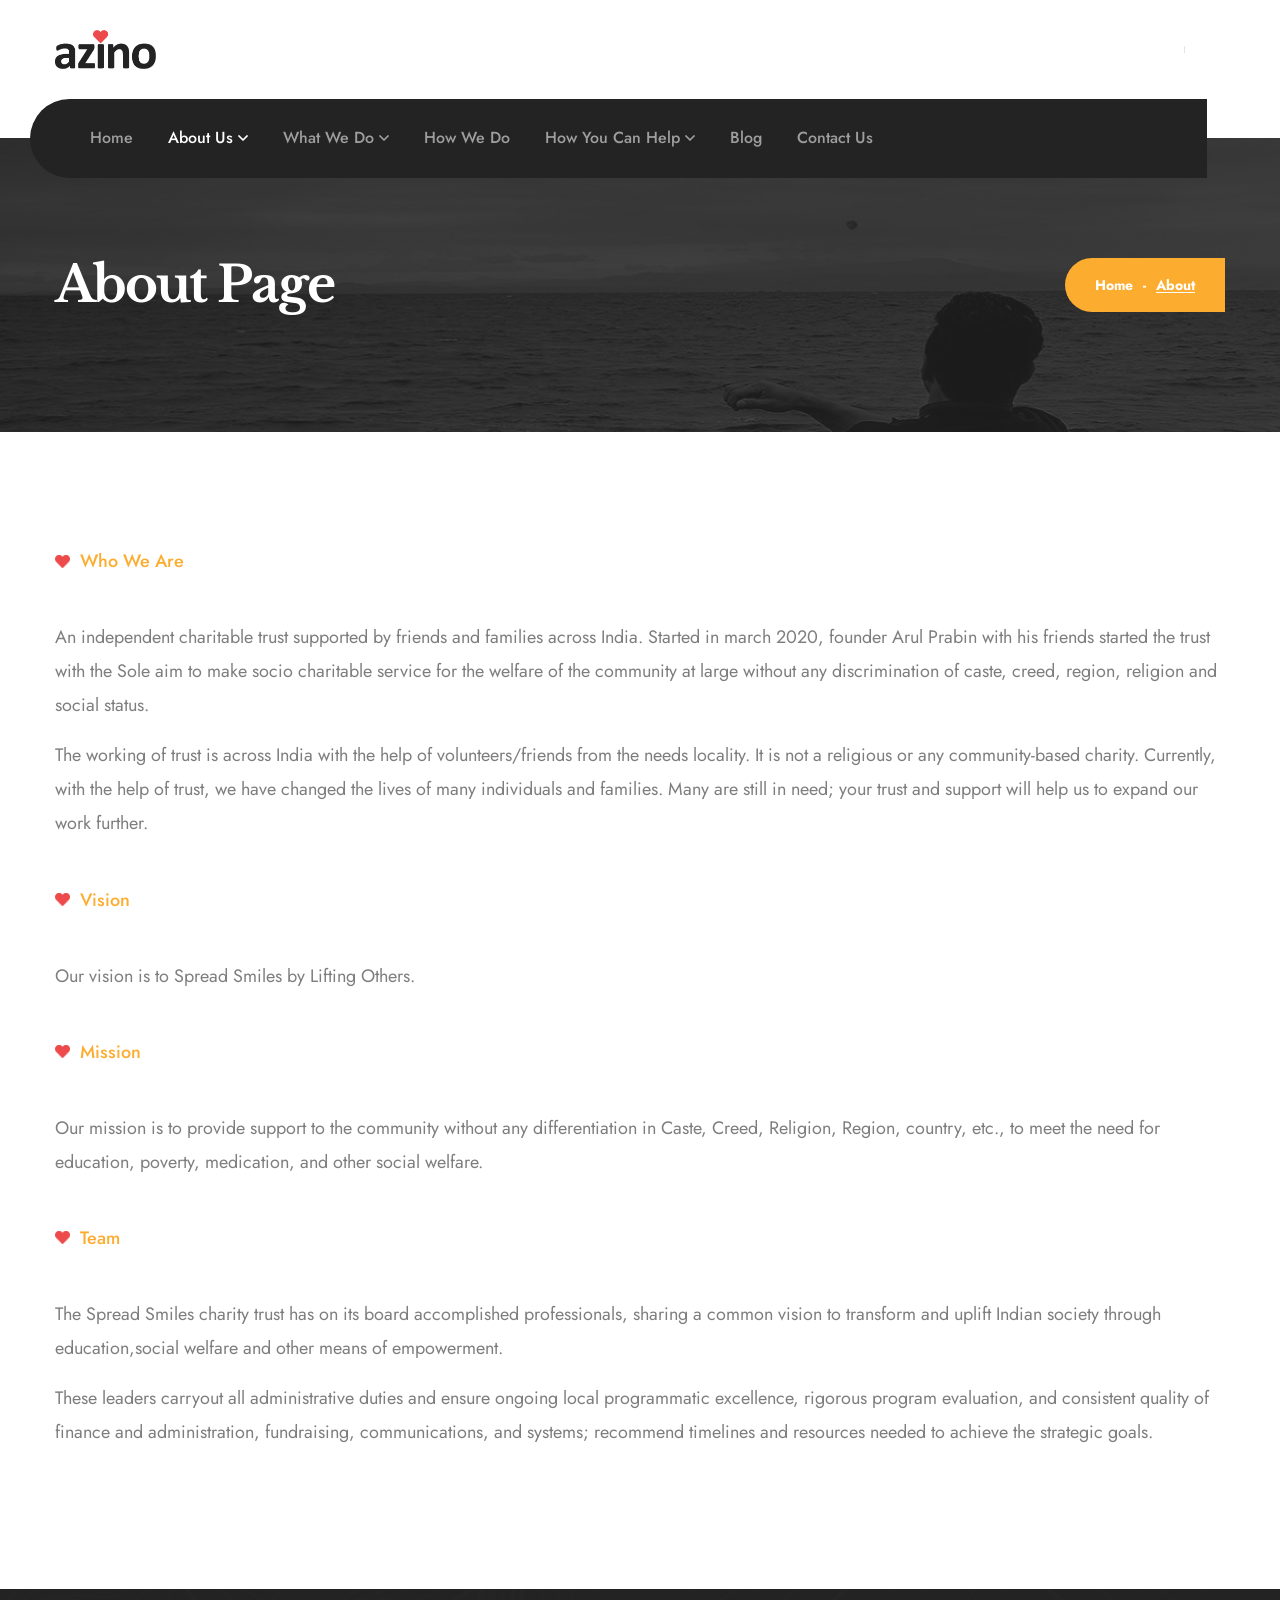
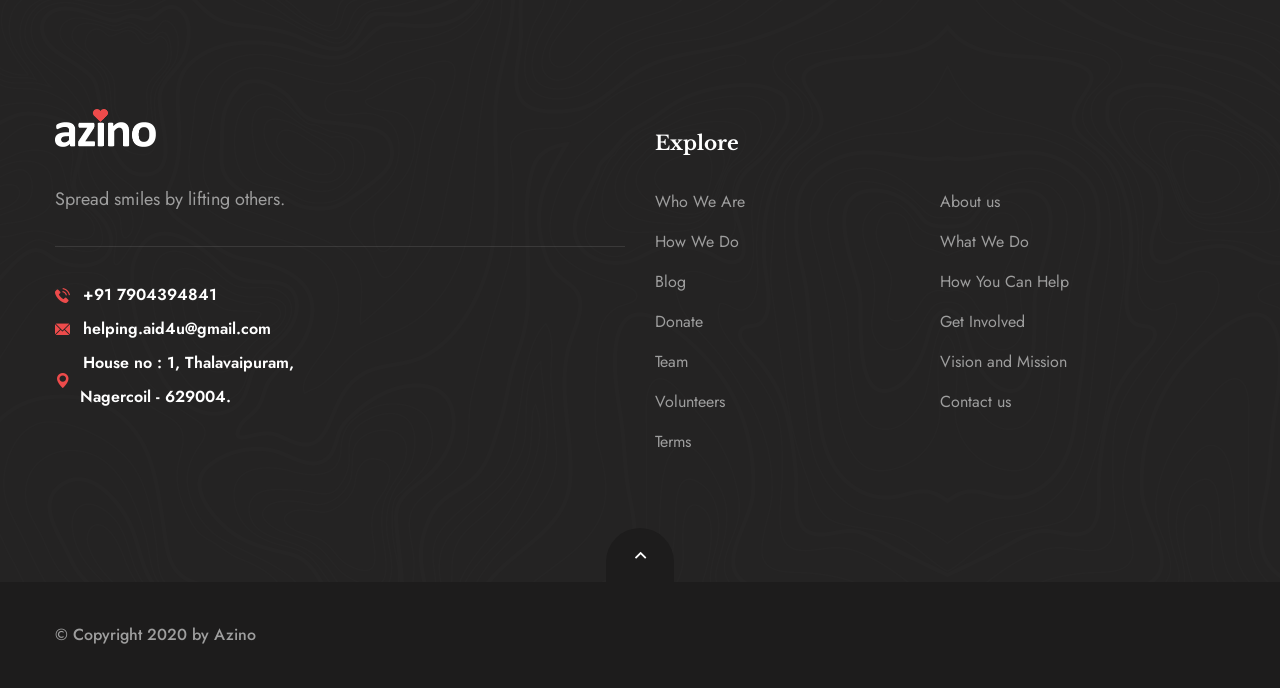
==== about.html @ f45efc81 "Added page Nav" ====
<!DOCTYPE html>
<html lang="en">

<head>
    <meta charset="UTF-8">
    <meta name="viewport" content="width=device-width, initial-scale=1.0">
    <title>About || Azino || Charity HTML Template</title>
    <!-- favicons Icons -->
    <link rel="apple-touch-icon" sizes="180x180" href="assets/images/favicons/apple-touch-icon.png">
    <link rel="icon" type="image/png" sizes="32x32" href="assets/images/favicons/favicon-32x32.png">
    <link rel="icon" type="image/png" sizes="16x16" href="assets/images/favicons/favicon-16x16.png">
    <link rel="manifest" href="assets/images/favicons/site.webmanifest">
    <meta name="description" content="Azino Charity HTML Template">

    <!-- fonts -->
    <link href="https://fonts.googleapis.com/css2?family=Jost:ital,wght@0,100;0,200;0,300;0,400;0,500;0,600;0,700;0,800;0,900;1,100;1,200;1,300;1,400;1,500;1,600;1,700;1,800;1,900&family=Libre+Baskerville:ital,wght@0,400;0,700;1,400&display=swap" rel="stylesheet">

    <link rel="stylesheet" href="assets/css/bootstrap.min.css">
    <link rel="stylesheet" href="assets/css/fontawesome-all.min.css">
    <link rel="stylesheet" href="assets/css/swiper.min.css">
    <link rel="stylesheet" href="assets/css/animate.min.css">
    <link rel="stylesheet" href="assets/css/azino-icons.css">
    <link rel="stylesheet" href="assets/css/odometer.min.css">
    <link rel="stylesheet" href="assets/css/magnific-popup.css">
    <link rel="stylesheet" href="assets/css/bootstrap-select.min.css">

    <!-- template styles -->
    <link rel="stylesheet" href="assets/css/main.css">
</head>

<body>
    <div class="preloader">
        <img class="preloader__image" src="assets/images/loader.png" alt="">
    </div><!-- /.preloader -->
<div class="page-wrapper">
        <div class="main-header__two">
            <div class="header-upper">
                <div class="container">
                    <div class="logo-box">
                        <a href="index.html" aria-label="logo image"><img src="assets/images/logo-dark.png" width="101" alt=""></a>
                        <span class="fa fa-bars mobile-nav__toggler"></span>
                    </div><!-- /.logo-box -->

                    <div class="header-info">
                        <!-- <div class="header-info__box">
                            <i class="azino-icon-email1"></i>
                           <div class="header-info__box-content">
                                <h3>Email</h3>
                                <p><a href="mailto:needhelp@azino.com">needhelp@azino.com</a></p>
                            </div><!-- /.header-info__box-content
                        </div><!-- /.header-info__box -->
                        <div class="header-info__box">
                            <!--<i class="azino-icon-calling"></i>
                            <div class="header-info__box-content">
                                <h3>Phone</h3>
                                <p><a href="tel:666-888-0000">666 888 0000</a></p>
                            </div><!-- /.header-info__box-content -->
                        </div><!-- /.header-info__box -->
                        <div class="header-info__box">
                            <!--<i class="azino-icon-address"></i>
                            <div class="header-info__box-content">
                                <h3>Visit</h3>
                                <p>88 Broklyn Golden Street, USA</p>
                            </div><!-- /.header-info__box-content -->
                        </div><!-- /.header-info__box -->
                    </div><!-- /.header-info -->

                </div><!-- /.container -->
            </div><!-- /.header-upper -->
            <nav class="main-menu">
                <div class="container">
                    <ul class="main-menu__list dynamic-radius">
                        <li>
                            <a href="index.html">Home</a>
                            <!--<ul>
                                <li>
                                    <a href="index.html">Home One</a>
                                </li>
                                <li><a href="index-2.html">Home Two</a></li>
                                <li class="dropdown">
                                    <a href="#">Header Styles</a>
                                    <ul>
                                        <li><a href="index.html">Header One</a></li>
                                        <li><a href="index-2.html">Header Two</a></li>
                                    </ul>
                                </li>
                            </ul>-->
                        </li>
                        <li class="dropdown">
                            <a href="about.html">About Us</a>
                            <ul>
                                <li><a href="who-are-we.html">Who Are We</a></li>
                                <li><a href="vision-mission.html">Vision and Mission</a></li>
								<li><a href="team.html">Team</a></li>
								<li><a href="volunteers.html">Our Volunteers</a></li>
								<li><a href="faqs.html">FAQs</a></li>
                            </ul>
                        </li>
                        <li class="dropdown"><a href="what-we-do.html">What We Do</a>
                            <ul>
                                <li><a href="what-we-do.html">Social welfare</a></li>
                                <li><a href="what-we-do.html">Education</a></li>
								<li><a href="what-we-do.html">Health & Disability support</a></li>
								<li><a href="what-we-do.html">Old Age</a></li>
								<li><a href="what-we-do.html">Environmental Protection</a></li>
                            </ul>
                        </li>
                        <li><a href="how-we-do.html">How We Do</a>
                            <!--<ul>
                                <li><a href="news.html">News</a></li>
                                <li><a href="news-details.html">News Details</a></li>
                            </ul>-->
                        </li>
                        <li class="dropdown"><a href="how-you-can-help.html">How You Can Help</a>
                            <ul>
                                <li><a href="donate.html">Donate</a></li>
                                <li><a href="get-involved.html">Get Involved</a></li>
                            </ul>
                        </li>
                        <li><a href="blog.html">Blog</a>
                        </li>
                        <li><a href="contact.html">Contact Us</a></li>
                        <!--<li class="search-btn search-toggler">
                            <a href="#"><i class="azino-icon-magnifying-glass"></i></a>
                        </li>-->
                    </ul><!-- /.main-menu__list -->
                </div><!-- /.container -->
            </nav>
            <!-- /.main-menu -->
        </div><!-- /.main-header__two -->
		        <div class="stricky-header stricked-menu stricky-header-two">
            <div class="container">
                <div class="logo-box">
                    <a href="index.html"><img src="assets/images/logo-light.png" width="101" alt=""></a>
                </div><!-- /.logo-box -->
                <div class="sticky-header__content"></div><!-- /.sticky-header__content -->
            </div><!-- /.container -->
        </div><!-- /.stricky-header -->
        
		<section class="page-header">
            <div class="page-header__bg" style="background-image: url(assets/images/backgrounds/page-header-1-1.jpg);"></div>
            <!-- /.page-header__bg -->
            <div class="container">
                <h2>About Page</h2>
                <ul class="thm-breadcrumb list-unstyled dynamic-radius">
                    <li><a href="index.html">Home</a></li>
                    <li>-</li>
                    <li><span>About</span></li>
                </ul><!-- /.thm-breadcrumb list-unstyled -->
            </div><!-- /.container -->
        </section><!-- /.page-header -->

		<section class="testimonials-one pt-120 pb-90">
            <div class="container">
                <div class="team-about__top">
                    <div class="row align-items-center">
                        <div class="col-md-12 col-lg-12">
                            <div class="block-title">
                                <p><img src="assets/images/shapes/heart-2-1.png" width="15" alt="">Who We Are</p>
                            </div><!-- /.block-title -->
                        </div><!-- /.col-md-12 col-lg-6 -->
                    </div><!-- /.row -->
                </div><!-- /.team-about__top -->
                <div class="about-team">
					<p>An independent charitable trust supported by friends and families across India. Started in march 2020, founder Arul Prabin with his friends started the trust with the Sole aim to make socio charitable service for the welfare of the community at large without any discrimination of caste, creed, region, religion and social status.</p>
					<p>The working of trust is across India with the help of volunteers/friends from the needs locality. It is not a religious or any community-based charity. Currently, with the help of trust, we have changed the lives of many individuals and families. Many are still in need; your trust and support will help us to expand our work further.</p>
				</div>
            </div><!-- /.container -->
			<br />
            <div class="container">
                <div class="team-about__top">
                    <div class="row align-items-center">
                        <div class="col-md-12 col-lg-12">
                            <div class="block-title">
                                <p><img src="assets/images/shapes/heart-2-1.png" width="15" alt="">Vision</p>
                            </div><!-- /.block-title -->
                        </div><!-- /.col-md-12 col-lg-6 -->
                    </div><!-- /.row -->
                </div><!-- /.team-about__top -->
                <div class="about-team">
					<p>Our vision is to Spread Smiles by Lifting Others.</p>
				</div>
            </div><!-- /.container -->
			<br />
            <div class="container">
                <div class="team-about__top">
                    <div class="row align-items-center">
                        <div class="col-md-12 col-lg-12">
                            <div class="block-title">
                                <p><img src="assets/images/shapes/heart-2-1.png" width="15" alt="">Mission</p>
                            </div><!-- /.block-title -->
                        </div><!-- /.col-md-12 col-lg-6 -->
                    </div><!-- /.row -->
                </div><!-- /.team-about__top -->
                <div class="about-team">
					<p>Our mission is to provide support to the community without any differentiation in Caste, Creed, Religion, Region, country, etc., to meet the need for education, poverty, medication, and other social welfare.</p>
				</div>
            </div><!-- /.container -->
			<br />
            <div class="container">
                <div class="team-about__top">
                    <div class="row align-items-center">
                        <div class="col-md-12 col-lg-7">
                            <div class="block-title">
                                <p><img src="assets/images/shapes/heart-2-1.png" width="15" alt="">Team</p>
                            </div><!-- /.block-title -->
                        </div><!-- /.col-md-12 col-lg-6 -->
                        <div class="col-md-12 col-lg-5">
                            <p class="team-about__top-text"></p>
                        </div><!-- /.col-md-12 col-lg-6 -->
                    </div><!-- /.row -->
                </div><!-- /.team-about__top -->
                <div class="about-team">
					<p>The Spread Smiles charity trust  has on its board accomplished professionals, sharing a common vision to transform and uplift Indian society through education,social welfare and other means of empowerment.</p>
					<p>These leaders carryout all administrative duties and ensure ongoing local programmatic excellence, rigorous program evaluation, and consistent quality of finance and administration, fundraising, communications, and systems; recommend timelines and resources needed to achieve the strategic goals.</p>
				</div>
            </div><!-- /.container -->
			<br />
        </section><!-- /.testimonials-one -->


        <section class="site-footer">
            <div class="main-footer pt-142 pb-80">
                <div class="container">
                    <div class="row">
                        <div class="col-lg-6 col-md-6 col-sm-12">
                            <div class="footer-widget mb-40 footer-widget__about">
                                <a href="index.html" aria-label="logo image">
                                    <img src="assets/images/logo-light.png" class="footer-widget__logo" width="101" alt="">
                                </a>
                                <p>Spread smiles by lifting others.</p>
                                <ul class="list-unstyled footer-widget__contact">
                                    <li><a href="tel:9179-04394841"><i class="azino-icon-telephone"></i>+91 7904394841</a></li>
                                    <li><a href="mailto:helping.aid4u@gmail.com"><i class="azino-icon-email"></i>helping.aid4u@gmail.com</a></li>
                                    <li><a href="#"><i class="azino-icon-pin"></i>House no : 1, Thalavaipuram, <br />&nbsp;&nbsp;&nbsp;&nbsp; Nagercoil - 629004.</a></li>
                                </ul><!-- /.footer-widget__contact -->
                            </div><!-- /.footer-widget footer-widget__about -->
                        </div><!-- /.col-lg-3 col-md-6 col-sm-12 -->
                        <div class="col-lg-6 col-md-6 col-sm-12">
                            <div class="footer-widget footer-widget__link mb-40">
                                <h3 class="footer-widget__title">Explore</h3><!-- /.footer-widget__title -->
                                <ul class="list-unstyled footer-widget__link-list">
                                    <li><a href="who-we-are.html">Who We Are</a></li>
                                    <li><a href="about.html">About us</a></li>
                                    <li><a href="how-we-do.html">How We Do</a></li>
                                    <li><a href="what-we-do.html">What We Do</a></li>
                                    <li><a href="blog.html">Blog</a></li>
									<li><a href="how-you-can-help.html">How You Can Help</a></li>
                                    <li><a href="donate.html">Donate</a></li>
									<li><a href="get-involved.html">Get Involved</a></li>
									<li><a href="team.html">Team</a></li>
									<li><a href="vision-mission.html">Vision and Mission</a></li>
									<li><a href="volunteers.html">Volunteers</a></li>
                                    <li><a href="contact.html">Contact us</a></li>
                                    <li><a href="faqs.html">Terms</a></li>
                                </ul><!-- /.footer-widget__link-list -->
                            </div><!-- /.footer-widget footer-widget__link -->
                        </div><!-- /.col-lg-3 col-md-6 col-sm-12 -->
                    </div><!-- /.row -->
                </div><!-- /.container -->
            </div><!-- /.main-footer -->
            <div class="footer-bottom">
                <div class="container">
                    <span class="scroll-to-top scroll-to-target" data-target="html"><i class="far fa-angle-up"></i></span>
                    <p>© Copyright 2020 by Azino</p>
                </div><!-- /.container -->
            </div><!-- /.footer-bottom -->
        </section><!-- /.site-footer -->

    </div><!-- /.page-wrapper -->
<div class="mobile-nav__wrapper">
        <div class="mobile-nav__overlay mobile-nav__toggler"></div>
        <!-- /.mobile-nav__overlay -->
        <div class="mobile-nav__content">
            <span class="mobile-nav__close mobile-nav__toggler"><i class="far fa-times"></i></span>
            <!-- /.logo-box -->
            <div class="mobile-nav__container"></div>
            <!-- /.mobile-nav__container -->

            <ul class="mobile-nav__contact list-unstyled">
                <li>
                    <i class="azino-icon-email"></i>
                    <a href="mailto:helping.aid4u@gmail.com">helping.aid4u@gmail.com</a>
                </li>
                <li>
                    <i class="azino-icon-telephone"></i>
                    <a href="tel:917904394841 ">+91 7904394841</a>
                </li>
            </ul><!-- /.mobile-nav__contact -->
        </div>
        <!-- /.mobile-nav__content -->
    </div>
    <!-- /.mobile-nav__wrapper -->

    <script src="assets/js/jquery-3.5.1.min.js"></script>
    <script src="assets/js/bootstrap.bundle.min.js"></script>
    <script src="assets/js/swiper.min.js"></script>
    <script src="assets/js/jquery.ajaxchimp.min.js"></script>
    <script src="assets/js/jquery.magnific-popup.min.js"></script>
    <script src="assets/js/jquery.validate.min.js"></script>
    <script src="assets/js/bootstrap-select.min.js"></script>
    <script src="assets/js/wow.js"></script>
    <script src="assets/js/odometer.min.js"></script>
    <script src="assets/js/jquery.appear.min.js"></script>

    <!-- template js -->
    <script src="assets/js/theme.js"></script>
</body>

</html>
---- assets/css/azino-icons.css ----
@font-face {
  font-family: 'azino-icon';
  src:  url('../fonts/azino-icon.eot?7icgw');
  src:  url('../fonts/azino-icon.eot?7icgw#iefix') format('embedded-opentype'),
    url('../fonts/azino-icon.ttf?7icgw') format('truetype'),
    url('../fonts/azino-icon.woff?7icgw') format('woff'),
    url('../fonts/azino-icon.svg?7icgw#azino-icon') format('svg');
  font-weight: normal;
  font-style: normal;
  font-display: block;
}

[class^="azino-icon-"], [class*=" azino-icon-"] {
  /* use !important to prevent issues with browser extensions that change fonts */
  font-family: 'azino-icon' !important;
  speak: never;
  font-style: normal;
  font-weight: normal;
  font-variant: normal;
  text-transform: none;
  line-height: 1;

  /* Better Font Rendering =========== */
  -webkit-font-smoothing: antialiased;
  -moz-osx-font-smoothing: grayscale;
}

.azino-icon-calling:before {
  content: "\e912";
}
.azino-icon-email1:before {
  content: "\e913";
}
.azino-icon-support:before {
  content: "\e90f";
}
.azino-icon-contact:before {
  content: "\e90d";
}
.azino-icon-address:before {
  content: "\e90e";
}
.azino-icon-email:before {
  content: "\e900";
}
.azino-icon-magnifying-glass:before {
  content: "\e901";
}
.azino-icon-telephone:before {
  content: "\e902";
}
.azino-icon-water-bottle:before {
  content: "\e903";
}
.azino-icon-hamburger:before {
  content: "\e904";
}
.azino-icon-reading-book:before {
  content: "\e905";
}
.azino-icon-stethoscope:before {
  content: "\e906";
}
.azino-icon-confirmation:before {
  content: "\e907";
}
.azino-icon-share:before {
  content: "\e908";
}
.azino-icon-charity:before {
  content: "\e909";
}
.azino-icon-dove:before {
  content: "\e90a";
}
.azino-icon-family:before {
  content: "\e90b";
}
.azino-icon-pin:before {
  content: "\e90c";
}
.azino-icon-pin1:before {
  content: "\e910";
}
.azino-icon-clock:before {
  content: "\e911";
}
---- assets/css/main.css ----
/*--------------------------------------------------------------
>>> TABLE OF CONTENTS:
----------------------------------------------------------------
# Utility
# Cards
# Common
# Form
# Navigations
# Mobile Nav
# Search Popup
# Main Slider
# Page Header
# Google Map
# Client Carousel
# Event
# Gallery
# Blog Details
# Blog Sidebar
# Footer
# FAQ
# Fact counter
# Cause Details
# About
# Testimonials
# Call to Action
# Donate Options
# Services
# Price
--------------------------------------------------------------*/
/*--------------------------------------------------------------
# Utility
--------------------------------------------------------------*/
.mt-20 {
  margin-top: 20px;
}

.mt-30 {
  margin-top: 30px;
}

.mt-40 {
  margin-top: 40px;
}

.mt-50 {
  margin-top: 50px;
}

.mt-60 {
  margin-top: 60px;
}

.mt-80 {
  margin-top: 80px;
}

.mt-120 {
  margin-top: 120px;
}

.mt--60 {
  margin-top: -60px;
}

.mt--120 {
  margin-top: -120px;
}

.mb-20 {
  margin-bottom: 20px;
}

.mb-30 {
  margin-bottom: 30px;
}

.mb-40 {
  margin-bottom: 40px;
}

.mb-50 {
  margin-bottom: 50px;
}

.mb-60 {
  margin-bottom: 60px;
}

.mb-80 {
  margin-bottom: 80px;
}

.mb-120 {
  margin-bottom: 120px;
}

.mb--60 {
  margin-bottom: -60px;
}

.mb--120 {
  margin-bottom: -120px;
}

.pt-20 {
  padding-top: 20px;
}

.pt-30 {
  padding-top: 30px;
}

.pt-40 {
  padding-top: 40px;
}

.pt-50 {
  padding-top: 50px;
}

.pt-60 {
  padding-top: 60px;
}

.pt-80 {
  padding-top: 80px;
}

.pt-110 {
  padding-top: 110px;
}

.pt-115 {
  padding-top: 115px;
}

.pt-120 {
  padding-top: 120px;
}

.pt-142 {
  padding-top: 142px;
}

.pb-20 {
  padding-bottom: 20px;
}

.pb-30 {
  padding-bottom: 30px;
}

.pb-40 {
  padding-bottom: 40px;
}

.pb-50 {
  padding-bottom: 50px;
}

.pb-60 {
  padding-bottom: 60px;
}

.pb-80 {
  padding-bottom: 80px;
}

.pb-90 {
  padding-bottom: 90px;
}

.pb-110 {
  padding-bottom: 110px;
}

.pb-115 {
  padding-bottom: 115px;
}

.pb-120 {
  padding-bottom: 120px;
}

.pl-5 {
  padding-left: 5px;
}

.pl-10 {
  padding-left: 10px;
}

.pl-15 {
  padding-left: 15px;
}

.pl-20 {
  padding-left: 20px;
}

.pl-30 {
  padding-left: 30px;
}

.pr-5 {
  padding-right: 5px;
}

.pr-10 {
  padding-right: 10px;
}

.pr-15 {
  padding-right: 15px;
}

.pr-20 {
  padding-right: 20px;
}

.pr-30 {
  padding-right: 30px;
}

/*--------------------------------------------------------------
# Cards
--------------------------------------------------------------*/
.gallery-card {
  position: relative;
  overflow: hidden;
  border-radius: 15px;
}

.gallery-card > img {
  width: 100%;
}

.gallery-card:hover .gallery-content {
  -webkit-transform: scale(1, 1);
          transform: scale(1, 1);
  opacity: 1;
  -webkit-transform-origin: bottom center;
          transform-origin: bottom center;
}

.gallery-content {
  position: absolute;
  top: 0;
  left: 0;
  right: 0;
  bottom: 0;
  background-color: RGBA(var(--thm-primary-rgb), 0.9);
  display: -webkit-box;
  display: -ms-flexbox;
  display: flex;
  -webkit-box-pack: center;
      -ms-flex-pack: center;
          justify-content: center;
  -webkit-box-align: center;
      -ms-flex-align: center;
          align-items: center;
  text-align: center;
  -webkit-transition: opacity 500ms ease, -webkit-transform 500ms ease;
  transition: opacity 500ms ease, -webkit-transform 500ms ease;
  transition: transform 500ms ease, opacity 500ms ease;
  transition: transform 500ms ease, opacity 500ms ease, -webkit-transform 500ms ease;
  -webkit-transform: scale(1, 0);
          transform: scale(1, 0);
  opacity: 0;
  -webkit-transform-origin: top center;
          transform-origin: top center;
}

.gallery-content > a {
  font-size: 32px;
  color: #fff;
  -webkit-transition: 500ms;
  transition: 500ms;
}

.gallery-content > a:hover {
  color: var(--thm-base);
}

.video-card {
  background-color: var(--thm-black);
  position: relative;
}

.video-card__bg {
  position: absolute;
  top: 0;
  left: 0;
  right: 0;
  bottom: 0;
  -webkit-filter: grayscale(100%);
          filter: grayscale(100%);
  opacity: 0.2;
  background-repeat: no-repeat;
  background-size: cover;
  background-attachment: fixed;
}

.video-card .container {
  position: relative;
}

.video-card .container p {
  display: -webkit-box;
  display: -ms-flexbox;
  display: flex;
  -webkit-box-align: center;
      -ms-flex-align: center;
          align-items: center;
  -webkit-box-pack: center;
      -ms-flex-pack: center;
          justify-content: center;
  color: var(--thm-base);
  font-size: 18px;
  font-weight: 500;
  margin: 0;
  line-height: 1;
  margin-bottom: 15px;
}

.video-card .container p img {
  margin-right: 10px;
}

.video-card .container h3 {
  margin: 0;
  color: #fff;
  letter-spacing: -0.04em;
  font-size: 60px;
  font-weight: bold;
  margin-bottom: 45px;
}

@media (max-width: 575px) {
  .video-card .container h3 {
    font-size: 40px;
  }
  .video-card .container h3 br {
    display: none;
  }
}

@media (max-width: 375px) {
  .video-card .container h3 {
    font-size: 30px;
  }
}

.video-card__btn-block {
  display: -webkit-box;
  display: -ms-flexbox;
  display: flex;
  -webkit-box-align: center;
      -ms-flex-align: center;
          align-items: center;
  -webkit-box-pack: center;
      -ms-flex-pack: center;
          justify-content: center;
}

.video-card__btn {
  width: 63px;
  height: 63px;
  border-radius: 50%;
  display: -webkit-box;
  display: -ms-flexbox;
  display: flex;
  -webkit-box-align: center;
      -ms-flex-align: center;
          align-items: center;
  -webkit-box-pack: center;
      -ms-flex-pack: center;
          justify-content: center;
  text-align: center;
  font-size: 12px;
  margin-left: 30px;
  background-color: var(--thm-primary);
  color: #fff;
}

.video-card__btn:hover {
  color: var(--thm-primary);
  background-color: #fff;
}

.video-card-two {
  padding-top: 100px;
  position: relative;
  z-index: 11;
}

.video-card-two .inner-container {
  background-position: top right;
  background-repeat: no-repeat;
  background-color: #242323;
  padding-left: 20px;
  padding-top: 20px;
  padding-right: 65px;
  padding-bottom: 20px;
  position: relative;
  z-index: 11;
}

@media (max-width: 991px) {
  .video-card-two .inner-container {
    padding-top: 40px;
    padding-bottom: 30px;
    text-align: center;
    padding-right: 20px;
    border-radius: 15px !important;
  }
}

.video-card-two h3 {
  margin: 0;
  font-size: 36px;
  line-height: 50px;
  letter-spacing: -0.05em;
  font-weight: bold;
  color: #fff;
  padding-left: 22px;
  position: relative;
  left: 30px;
}

@media (max-width: 1199px) {
  .video-card-two h3 {
    left: 0;
    font-size: 30px;
    line-height: 1.5;
  }
}

@media (max-width: 991px) {
  .video-card-two h3 {
    margin-top: 20px;
    margin-bottom: 20px;
    padding-left: 0;
  }
}

.video-card-two p {
  margin: 0;
  padding-left: 70px;
  font-size: 18px;
  line-height: 34px;
  font-weight: 500;
  color: #9e9e9e;
}

@media (max-width: 1199px) {
  .video-card-two p {
    padding-left: 0;
  }
}

.video-card-two__box {
  display: inline-block;
  position: relative;
}

@media (max-width: 991px) {
  .video-card-two__box {
    width: 251px;
    height: 251px;
    margin-left: auto;
    display: block;
    margin-right: auto;
  }
}

.video-card-two__box > img {
  border-radius: 50%;
}

@media (max-width: 1199px) {
  .video-card-two__box > img {
    max-width: 100%;
  }
}

.video-card-two__box-btn {
  width: 56px;
  height: 56px;
  background-color: var(--thm-base);
  color: #fff;
  display: -webkit-box;
  display: -ms-flexbox;
  display: flex;
  -webkit-box-align: center;
      -ms-flex-align: center;
          align-items: center;
  font-size: 12px;
  -webkit-box-pack: center;
      -ms-flex-pack: center;
          justify-content: center;
  -webkit-transition: 500ms ease;
  transition: 500ms ease;
  border-radius: 50%;
  position: absolute;
  top: 50%;
  right: 0;
  -webkit-transform: translateY(-50%) translateX(50%);
          transform: translateY(-50%) translateX(50%);
}

.video-card-two__box-btn:hover {
  color: #fff;
  background-color: var(--thm-primary);
}

@media (max-width: 575px) {
  .video-card-two__box-btn {
    top: 50%;
    right: auto;
    left: 50%;
    -webkit-transform: translateY(-50%) translateX(-50%);
            transform: translateY(-50%) translateX(-50%);
  }
}

.contact-card {
  border-top-left-radius: 220.5px;
  border-top-right-radius: 220.5px;
  background-repeat: no-repeat;
  width: 100%;
  background-position: top right;
  min-height: 442px;
}

.contact-card i {
  width: 164px;
  height: 164px;
  border-radius: 50%;
  display: -webkit-box;
  display: -ms-flexbox;
  display: flex;
  -webkit-box-align: center;
      -ms-flex-align: center;
          align-items: center;
  -webkit-box-pack: center;
      -ms-flex-pack: center;
          justify-content: center;
  text-align: center;
  color: var(--thm-black);
  font-size: 64px;
  background-color: #fff;
  border-radius: 50%;
  margin-left: auto;
  margin-right: auto;
}

.contact-card h3 {
  color: #fff;
  font-size: 18px;
  margin: 0;
  font-weight: bold;
  line-height: 1;
  margin-top: 20px;
  margin-bottom: 25px;
}

@media (min-width: 481px) {
  .contact-card h3 {
    font-size: 22px;
  }
}

.contact-card p {
  font-size: 18px;
  font-weight: 500;
  color: #ffffff;
  margin: 0;
}

.contact-card p a {
  color: inherit;
  -webkit-transition: 500ms;
  transition: 500ms;
}

.contact-card p a:hover {
  color: var(--thm-black);
}

.event-card {
  -webkit-box-shadow: 0px 10px 60px 0px RGBA(0, 0, 0, 0.05);
          box-shadow: 0px 10px 60px 0px RGBA(0, 0, 0, 0.05);
  border-radius: 15px;
  border: 1px solid transparent;
  -webkit-transition: 500ms;
  transition: 500ms;
  background-color: #fff;
}

.event-card:hover {
  border-color: #e4e4e4;
  -webkit-box-shadow: 0px 10px 60px 0px RGBA(0, 0, 0, 0.1);
          box-shadow: 0px 10px 60px 0px RGBA(0, 0, 0, 0.1);
}

.event-card:hover .event-card-inner::before {
  opacity: 1;
  -webkit-filter: grayscale(0);
          filter: grayscale(0);
}

.event-card-inner {
  padding: 25px;
  display: -webkit-box;
  display: -ms-flexbox;
  display: flex;
  -webkit-box-orient: vertical;
  -webkit-box-direction: normal;
      -ms-flex-direction: column;
          flex-direction: column;
  -webkit-box-align: start;
      -ms-flex-align: start;
          align-items: flex-start;
  overflow: hidden;
  position: relative;
}

@media (min-width: 1200px) {
  .event-card-inner {
    -webkit-box-orient: horizontal;
    -webkit-box-direction: normal;
        -ms-flex-direction: row;
            flex-direction: row;
    -webkit-box-align: center;
        -ms-flex-align: center;
            align-items: center;
  }
}

.event-card-inner::before {
  content: "";
  width: 295px;
  height: 291px;
  background-image: url(../images/shapes/event-line-1-1.png);
  position: absolute;
  top: 0;
  right: 0;
  -webkit-transform: translate(55%, -40%);
          transform: translate(55%, -40%);
  -webkit-filter: grayscale(100%);
          filter: grayscale(100%);
  opacity: 0.3;
  -webkit-transition: 500ms;
  transition: 500ms;
}

@media (min-width: 575px) {
  .event-card-inner {
    padding: 40px;
  }
}

.event-card-image-inner {
  position: relative;
  margin-bottom: 30px;
  border-radius: 50%;
  background-color: var(--thm-black);
}

@media (min-width: 1200px) {
  .event-card-image-inner {
    margin-bottom: 0;
    margin-right: 55px;
  }
}

.event-card-image-inner span {
  width: 50px;
  height: 50px;
  display: -webkit-box;
  display: -ms-flexbox;
  display: flex;
  -webkit-box-pack: center;
      -ms-flex-pack: center;
          justify-content: center;
  -webkit-box-align: center;
      -ms-flex-align: center;
          align-items: center;
  text-align: center;
  background-color: var(--thm-base);
  border-radius: 50%;
  font-size: 12px;
  font-weight: bold;
  line-height: 1;
  color: #fff;
  padding-left: 10px;
  padding-right: 10px;
  position: absolute;
  top: 50%;
  right: 0;
  -webkit-transform: translateY(-50%) translateX(50%);
          transform: translateY(-50%) translateX(50%);
}

.event-card-image-inner > img {
  border-radius: 50%;
  -webkit-transition: all 500ms ease;
  transition: all 500ms ease;
}

.event-card:hover .event-card-image-inner > img {
  opacity: 0.5;
}

.event-card-list {
  margin: 0;
  padding: 0;
  margin-top: 5px;
  list-style-type: none;
}

.event-card-list li {
  position: relative;
  padding-left: 30px;
  font-size: 16px;
}

.event-card-list li strong {
  font-weight: 500;
  color: var(--thm-black);
}

.event-card-list li > i {
  font-size: 16px;
  color: var(--thm-secondary);
  position: absolute;
  top: 50%;
  left: 0;
  -webkit-transform: translateY(-50%);
          transform: translateY(-50%);
}

.event-card-content {
  position: relative;
}

.event-card-content h3 {
  font-size: 20px;
  color: var(--thm-black);
  font-weight: bold;
  margin: 0;
  letter-spacing: -0.04em;
}

@media (min-width: 481px) {
  .event-card-content h3 {
    font-size: 24px;
  }
}

.event-card-content h3 a {
  color: inherit;
  -webkit-transition: 500ms;
  transition: 500ms;
}

.event-card-content h3 a:hover {
  color: var(--thm-primary);
}

.team-3-col {
  display: -ms-grid;
  display: grid;
  -ms-grid-columns: 1fr;
      grid-template-columns: 1fr;
  grid-gap: 30px;
}

@media (min-width: 576px) {
  .team-3-col {
    -ms-grid-columns: 1fr 1fr;
        grid-template-columns: 1fr 1fr;
  }
}

@media (min-width: 992px) {
  .team-3-col {
    -ms-grid-columns: 1fr 1fr 1fr;
        grid-template-columns: 1fr 1fr 1fr;
  }
}

.team-4-col {
  display: -ms-grid;
  display: grid;
  -ms-grid-columns: 1fr;
      grid-template-columns: 1fr;
  grid-gap: 30px;
}

@media (min-width: 576px) {
  .team-4-col {
    -ms-grid-columns: 1fr 1fr;
        grid-template-columns: 1fr 1fr;
  }
}

@media (min-width: 1200px) {
  .team-4-col {
    -ms-grid-columns: 1fr 1fr 1fr 1fr;
        grid-template-columns: 1fr 1fr 1fr 1fr;
  }
}

.team-card {
  position: relative;
}

.team-card:hover .team-card__social {
  opacity: 1;
  visibility: visible;
}

.team-card__image {
  border-top-left-radius: 185px;
  border-top-right-radius: 185px;
  overflow: hidden;
}

.team-card__image > img {
  width: 100%;
}

.team-card__social {
  display: -webkit-box;
  display: -ms-flexbox;
  display: flex;
  -webkit-box-align: center;
      -ms-flex-align: center;
          align-items: center;
  -webkit-box-pack: center;
      -ms-flex-pack: center;
          justify-content: center;
  position: absolute;
  top: 0;
  left: 0;
  width: 100%;
  opacity: 0;
  visibility: hidden;
  -webkit-transition: 500ms ease;
  transition: 500ms ease;
}

.team-card__social a {
  border-radius: 50%;
  width: 40px;
  height: 40px;
  background-color: var(--thm-secondary);
  color: #fff;
  display: -webkit-box;
  display: -ms-flexbox;
  display: flex;
  -webkit-box-align: center;
      -ms-flex-align: center;
          align-items: center;
  -webkit-box-pack: center;
      -ms-flex-pack: center;
          justify-content: center;
  text-align: center;
  font-size: 14px;
  -webkit-transition: 500ms ease;
  transition: 500ms ease;
}

.team-card__social a + a {
  margin-left: 10px;
}

.team-card__social a:hover {
  background-color: #fff;
  color: var(--thm-secondary);
}

.team-card__social a:nth-child(2) {
  -webkit-transform: translateY(-50%);
          transform: translateY(-50%);
  background-color: var(--thm-special);
  color: #fff;
}

.team-card__social a:nth-child(2):hover {
  color: var(--thm-special);
  background-color: #fff;
}

.team-card__social a:nth-child(3) {
  -webkit-transform: translateY(-50%);
          transform: translateY(-50%);
  background-color: var(--thm-base);
  color: #fff;
}

.team-card__social a:nth-child(3):hover {
  color: var(--thm-base);
  background-color: #fff;
}

.team-card__social a:nth-child(4) {
  background-color: var(--thm-primary);
  color: #fff;
}

.team-card__social a:nth-child(4):hover {
  color: var(--thm-primary);
  background-color: #fff;
}

.team-card__content {
  background-color: var(--thm-secondary);
  margin-left: 25px;
  margin-right: 25px;
  padding-top: 30px;
  padding-bottom: 30px;
  margin-top: -50px;
  position: relative;
  z-index: 10;
  border-radius: 15px;
}

.team-card__content h3 {
  margin: 0;
  color: #fff;
  font-size: 18px;
  font-weight: 700;
  line-height: 1;
  margin-bottom: 6px;
}

.team-card__content p {
  margin: 0;
  line-height: 1;
  font-size: 16px;
  font-weight: 500;
  color: #fff;
}

.content-bg-1 .team-card__content {
  background-color: var(--thm-secondary);
}

.content-bg-2 .team-card__content {
  background-color: var(--thm-base);
}

.content-bg-3 .team-card__content {
  background-color: var(--thm-primary);
}

.content-bg-4 .team-card__content {
  background-color: var(--thm-special);
}

.content-bg-5 .team-card__content {
  background-color: #4bb2ed;
}

.content-bg-6 .team-card__content {
  background-color: #c94bed;
}

.team-4-col .team-card__content {
  margin-left: 15px;
  margin-right: 15px;
  margin-top: -20px;
}

.team-about {
  background-repeat: no-repeat;
  background-position: center center;
}

.team-about__top {
  margin-bottom: 50px;
}

.team-about__top .block-title {
  margin-bottom: 0;
}

.team-about__top-text {
  margin: 0;
  font-size: 18px;
  line-height: 34px;
  font-weight: 500;
  margin-top: 25px;
}

@media (min-width: 992px) {
  .team-about__top-text {
    padding-right: 40px;
    margin-top: 0;
  }
}

.causes-col__3 {
  display: -ms-grid;
  display: grid;
  -ms-grid-columns: 1fr;
      grid-template-columns: 1fr;
  grid-gap: 30px;
}

@media (min-width: 768px) {
  .causes-col__3 {
    -ms-grid-columns: 1fr 1fr;
        grid-template-columns: 1fr 1fr;
  }
}

@media (min-width: 1200px) {
  .causes-col__3 {
    -ms-grid-columns: 1fr 1fr 1fr;
        grid-template-columns: 1fr 1fr 1fr;
  }
}

.cause-card {
  -webkit-box-shadow: 0px 10px 60px 0px rgba(0, 0, 0, 0.05);
          box-shadow: 0px 10px 60px 0px rgba(0, 0, 0, 0.05);
  -webkit-transition: all 500ms ease;
  transition: all 500ms ease;
  border-radius: 15px;
}

.cause-card:hover {
  -webkit-box-shadow: 0px 10px 60px 0px rgba(0, 0, 0, 0.1);
          box-shadow: 0px 10px 60px 0px rgba(0, 0, 0, 0.1);
}

.cause-card__inner {
  overflow: hidden;
  border-radius: 15px;
  background-color: #fff;
  -webkit-transition: all 500ms ease;
  transition: all 500ms ease;
}

.cause-card__image {
  overflow: hidden;
  background-color: var(--thm-black);
}

.cause-card__image > img {
  width: 100%;
  -webkit-transform: scale(1);
          transform: scale(1);
  -webkit-transition: opacity 500ms ease, -webkit-transform 500ms ease;
  transition: opacity 500ms ease, -webkit-transform 500ms ease;
  transition: transform 500ms ease, opacity 500ms ease;
  transition: transform 500ms ease, opacity 500ms ease, -webkit-transform 500ms ease;
}

.cause-card:hover .cause-card__image > img {
  opacity: 0.5;
  -webkit-transform: scale(1.05);
          transform: scale(1.05);
}

.cause-card__content {
  padding-left: 25px;
  padding-right: 25px;
  padding-bottom: 25px;
  padding-top: 66px;
  border-left: 1px solid #fff;
  border-right: 1px solid #fff;
  border-bottom: 1px solid #fff;
  -webkit-transition: all 500ms ease;
  transition: all 500ms ease;
  border-bottom-right-radius: 15px;
  border-bottom-left-radius: 15px;
}

@media (min-width: 768px) {
  .cause-card__content {
    padding-left: 40px;
    padding-right: 40px;
    padding-bottom: 40px;
  }
}

.cause-card__content h3 {
  margin: 0;
  color: var(--thm-black);
  font-size: 20px;
  font-weight: bold;
  line-height: 1.416;
}

@media (min-width: 768px) {
  .cause-card__content h3 {
    font-size: 24px;
  }
}

.cause-card__content h3 a {
  color: inherit;
  -webkit-transition: 500ms ease;
  transition: 500ms ease;
}

.cause-card__content h3 a:hover {
  color: var(--thm-secondary);
}

.cause-card__content p {
  margin: 0;
  margin-top: 30px;
  color: #7e7e7e;
  margin-bottom: 20px;
}

.cause-card__content .thm-btn {
  padding: 12.5px 24px;
}

.cause-card__content .thm-btn:hover {
  background-color: var(--thm-black);
  color: #fff;
}

.cause-card:hover .cause-card__content {
  border-color: #e4e4e4;
}

.cause-card__bottom {
  display: -webkit-box;
  display: -ms-flexbox;
  display: flex;
  -webkit-box-align: center;
      -ms-flex-align: center;
          align-items: center;
}

.cause-card__share {
  width: 53px;
  height: 53px;
  background-color: #f1f1f1;
  display: -webkit-box;
  display: -ms-flexbox;
  display: flex;
  -webkit-box-pack: center;
      -ms-flex-pack: center;
          justify-content: center;
  -webkit-box-align: center;
      -ms-flex-align: center;
          align-items: center;
  text-align: center;
  -webkit-transition: 500ms;
  transition: 500ms;
  border-radius: 50%;
  margin-left: 20px;
}

.cause-card__share > i {
  color: #7e7e7e;
  font-size: 20px;
  -webkit-transition: 500ms;
  transition: 500ms;
}

.cause-card__share:hover {
  background-color: var(--thm-black);
}

.cause-card__share:hover > i {
  color: #fff;
}

.cause-card__goals {
  display: -webkit-box;
  display: -ms-flexbox;
  display: flex;
  -webkit-box-pack: justify;
      -ms-flex-pack: justify;
          justify-content: space-between;
  -webkit-box-align: center;
      -ms-flex-align: center;
          align-items: center;
  border-bottom: 1px solid #e4e4e4;
  padding-bottom: 30px;
  margin-bottom: 23px;
}

.cause-card__goals > p {
  margin: 0;
  line-height: 1;
  font-size: 14px;
  color: #7e7e7e;
}

.cause-card__goals > p strong {
  font-weight: 400;
  color: var(--thm-black);
}

.cause-card__progress {
  width: 100%;
  height: 9px;
  position: relative;
  background-color: #f1f1f1;
  border-radius: 5px;
  margin-bottom: 15px;
}

.cause-card__progress > span {
  border-radius: 5px;
  background-color: var(--thm-primary);
  height: 100%;
  position: absolute;
  left: 0;
  top: 0;
}

.cause-card__progress > span > b {
  border-radius: 5px;
  background-color: inherit;
  bottom: 100%;
  left: 100%;
  position: absolute;
  font-size: 12px;
  font-weight: 500;
  color: #fff;
  padding-left: 11px;
  padding-right: 11px;
  line-height: 25px;
  margin-bottom: 10px;
  border-bottom-left-radius: 0;
}

.cause-card__progress > span > b i {
  font-style: normal;
}

.cause-card__progress > span > b::after {
  content: "";
  position: absolute;
  left: 0;
  top: 100%;
  margin-top: -3px;
  border: 5px solid transparent;
  border-top: 5px solid var(--thm-primary);
  border-left: 5px solid var(--thm-primary);
}

.cardProgress {
  -webkit-animation-name: cardProgress;
          animation-name: cardProgress;
  -webkit-transform-origin: left center;
          transform-origin: left center;
}

@-webkit-keyframes cardProgress {
  0% {
    -webkit-transform: scale(0, 1);
            transform: scale(0, 1);
  }
  100% {
    -webkit-transform: scale(1, 1);
            transform: scale(1, 1);
  }
}

@keyframes cardProgress {
  0% {
    -webkit-transform: scale(0, 1);
            transform: scale(0, 1);
  }
  100% {
    -webkit-transform: scale(1, 1);
            transform: scale(1, 1);
  }
}

.swiper-slide:nth-child(1) .cause-card .cause-card__progress > span,
.cause-card:nth-child(1) .cause-card__progress > span {
  background-color: var(--thm-secondary);
}

.swiper-slide:nth-child(1) .cause-card .cause-card__progress > span > b::after,
.cause-card:nth-child(1) .cause-card__progress > span > b::after {
  border-top-color: var(--thm-secondary);
  border-left-color: var(--thm-secondary);
}

.swiper-slide:nth-child(2) .cause-card .cause-card__progress > span,
.cause-card:nth-child(2) .cause-card__progress > span {
  background-color: var(--thm-primary);
}

.swiper-slide:nth-child(2) .cause-card .cause-card__progress > span > b::after,
.cause-card:nth-child(2) .cause-card__progress > span > b::after {
  border-top-color: var(--thm-primary);
  border-left-color: var(--thm-primary);
}

.swiper-slide:nth-child(3) .cause-card .cause-card__progress > span,
.cause-card:nth-child(3) .cause-card__progress > span {
  background-color: var(--thm-special);
}

.swiper-slide:nth-child(3) .cause-card .cause-card__progress > span > b::after,
.cause-card:nth-child(3) .cause-card__progress > span > b::after {
  border-top-color: var(--thm-special);
  border-left-color: var(--thm-special);
}

.swiper-slide:nth-child(4) .cause-card .cause-card__progress > span,
.cause-card:nth-child(4) .cause-card__progress > span {
  background-color: #4bb2ed;
}

.swiper-slide:nth-child(4) .cause-card .cause-card__progress > span > b::after,
.cause-card:nth-child(4) .cause-card__progress > span > b::after {
  border-top-color: #4bb2ed;
  border-left-color: #4bb2ed;
}

.swiper-slide:nth-child(5) .cause-card .cause-card__progress > span,
.cause-card:nth-child(5) .cause-card__progress > span {
  background-color: #c94bed;
}

.swiper-slide:nth-child(5) .cause-card .cause-card__progress > span > b::after,
.cause-card:nth-child(5) .cause-card__progress > span > b::after {
  border-top-color: #c94bed;
  border-left-color: #c94bed;
}

.swiper-slide:nth-child(6) .cause-card .cause-card__progress > span,
.cause-card:nth-child(6) .cause-card__progress > span {
  background-color: #ff7916;
}

.swiper-slide:nth-child(6) .cause-card .cause-card__progress > span > b::after,
.cause-card:nth-child(6) .cause-card__progress > span > b::after {
  border-top-color: #ff7916;
  border-left-color: #ff7916;
}

.causes-home .block-title {
  margin-bottom: 0;
}

.causes-page .swiper-container {
  overflow: visible;
}

@media (max-width: 1199px) {
  .causes-page .swiper-container {
    overflow: hidden;
  }
}

.featured-cause .inner-container {
  background-repeat: no-repeat;
  background-position: top right;
  background-image: url(../images/shapes/featured-cause-bg-1-1.png);
  border-top-left-radius: 15px;
  border-top-right-radius: 15px;
  padding-right: 60px;
  overflow: hidden;
}

@media (max-width: 991px) {
  .featured-cause .inner-container {
    padding-left: 30px;
    padding-right: 30px;
  }
}

@media (max-width: 575px) {
  .featured-cause .inner-container {
    padding-left: 0;
    padding-right: 0;
  }
}

@media (max-width: 991px) {
  .featured-cause .inner-container img {
    display: none;
  }
}

@media (max-width: 575px) {
  .featured-cause .inner-container img {
    display: block;
    width: 100%;
  }
}

.featured-cause .my-auto {
  width: 100%;
  padding-left: 20px;
}

@media (max-width: 991px) {
  .featured-cause .my-auto {
    padding-top: 40px;
    padding-bottom: 40px;
    padding-left: 0;
  }
}

@media (max-width: 575px) {
  .featured-cause .my-auto {
    padding-left: 30px;
    padding-right: 30px;
  }
}

.featured-cause h3 {
  margin: 0;
  font-weight: 700;
  color: #fff;
  font-size: 30px;
  letter-spacing: -0.04em;
}

.featured-cause p {
  margin: 0;
  font-size: 18px;
  font-weight: 400;
  color: #fcdede;
  margin-top: 5px;
}

.featured-cause .cause-card__top {
  margin-top: 45px;
}

@media (max-width: 1199px) {
  .featured-cause .cause-card__top {
    margin-top: 24px;
  }
}

.featured-cause .cause-card__progress {
  height: 15px;
  border-radius: 7.5px;
  background-color: #fff;
}

.featured-cause .cause-card__progress > span {
  background-color: var(--thm-base);
}

.featured-cause .cause-card__progress > span > b::after {
  border-top-color: var(--thm-base);
  border-left-color: var(--thm-base);
}

.featured-cause .cause-card__goals {
  border-bottom: 0;
  padding-bottom: 0;
  margin-bottom: 0;
}

.featured-cause .cause-card__goals p {
  font-size: 18px;
  font-weight: 600;
  color: #fff;
}

.featured-cause .cause-card__goals p strong {
  color: #fff;
  font-weight: 400;
}

.news-3-col {
  display: -ms-grid;
  display: grid;
  -ms-grid-columns: 1fr;
      grid-template-columns: 1fr;
  grid-gap: 30px;
}

@media (min-width: 768px) {
  .news-3-col {
    -ms-grid-columns: 1fr 1fr;
        grid-template-columns: 1fr 1fr;
  }
}

@media (min-width: 1200px) {
  .news-3-col {
    -ms-grid-columns: 1fr 1fr 1fr;
        grid-template-columns: 1fr 1fr 1fr;
  }
}

.blog-card {
  -webkit-transition: all 500ms ease;
  transition: all 500ms ease;
  border-radius: 15px;
}

.blog-card__inner {
  overflow: hidden;
  border-radius: 15px;
}

.blog-card__image {
  overflow: hidden;
  position: relative;
  border-top-left-radius: 15px;
  border-top-right-radius: 15px;
  background-color: var(--thm-black);
}

.blog-card__image > img {
  opacity: 1;
  -webkit-transform: scale(1);
          transform: scale(1);
  width: 100%;
  -webkit-transition: opacity 500ms ease, -webkit-transform 500ms ease;
  transition: opacity 500ms ease, -webkit-transform 500ms ease;
  transition: transform 500ms ease, opacity 500ms ease;
  transition: transform 500ms ease, opacity 500ms ease, -webkit-transform 500ms ease;
}

.blog-card:hover {
  -webkit-box-shadow: 0px 10px 60px 0px rgba(0, 0, 0, 0.1);
          box-shadow: 0px 10px 60px 0px rgba(0, 0, 0, 0.1);
}

.blog-card:hover .blog-card__image > img {
  opacity: 0.6;
  -webkit-transform: scale(1.05);
          transform: scale(1.05);
}

.blog-card__date {
  width: 78px;
  height: 70px;
  background-color: var(--thm-primary);
  position: absolute;
  bottom: 0;
  right: 20px;
  color: #fff;
  font-size: 16px;
  line-height: 20px;
  display: -webkit-box;
  display: -ms-flexbox;
  display: flex;
  -webkit-box-pack: center;
      -ms-flex-pack: center;
          justify-content: center;
  -webkit-box-align: center;
      -ms-flex-align: center;
          align-items: center;
  text-align: center;
  border-top-left-radius: 39px;
  border-top-right-radius: 39px;
  font-weight: 600;
  padding-left: 20px;
  padding-right: 20px;
}

.blog-card__content {
  border: 1px solid #fff;
  border-radius: 15px;
  border-top: 0;
  -webkit-transition: 500ms ease;
  transition: 500ms ease;
  text-align: center;
}

.blog-card__content p {
  margin: 0;
  margin-bottom: 30px;
}

@media (max-width: 575px) {
  .blog-card__content p {
    width: 100%;
    max-width: 270px;
    margin-left: auto;
    margin-right: auto;
  }
}

.blog-card__content h3 {
  margin: 0;
  font-weight: 700;
  color: var(--thm-black);
  font-size: 22px;
  padding-left: 20px;
  padding-right: 20px;
  margin-bottom: 20px;
}

@media (min-width: 768px) {
  .blog-card__content h3 {
    font-size: 26px;
    margin-bottom: 35px;
    padding-left: 35px;
    padding-right: 35px;
  }
}

.blog-card__content h3 a {
  color: inherit;
  -webkit-transition: all 500ms ease;
  transition: all 500ms ease;
}

.blog-card__content h3 a:hover {
  color: var(--thm-base);
}

.blog-card:hover .blog-card__content {
  border-color: #e4e4e4;
}

.blog-card__more {
  background-color: #f1f1f1;
  border-bottom-right-radius: 15px;
  border-bottom-left-radius: 15px;
  width: 100%;
  display: -webkit-box;
  display: -ms-flexbox;
  display: flex;
  -webkit-box-pack: center;
      -ms-flex-pack: center;
          justify-content: center;
  -webkit-box-align: center;
      -ms-flex-align: center;
          align-items: center;
  text-align: center;
  font-size: 16px;
  color: #7e7e7e;
  border-top: 1px solid #f1f1f1;
  -webkit-transition: all 500ms ease;
  transition: all 500ms ease;
  font-weight: 500;
  line-height: 64px;
}

.blog-card__more > i {
  margin-right: 10px;
}

.blog-card:hover .blog-card__more {
  color: var(--thm-secondary);
  background-color: #fff;
  border-top-color: #e4e4e4;
}

.blog-card__meta {
  display: -webkit-box;
  display: -ms-flexbox;
  display: flex;
  -webkit-box-align: center;
      -ms-flex-align: center;
          align-items: center;
  -webkit-box-pack: center;
      -ms-flex-pack: center;
          justify-content: center;
  margin-top: 30px;
  margin-bottom: 7px;
}

.blog-card__meta a {
  display: -webkit-box;
  display: -ms-flexbox;
  display: flex;
  font-size: 16px;
  color: #7e7e7e;
  font-weight: 500;
  -webkit-transition: 500ms ease;
  transition: 500ms ease;
  -webkit-box-align: center;
      -ms-flex-align: center;
          align-items: center;
}

.blog-card__meta a + a {
  margin-left: 20px;
}

.blog-card__meta a:hover {
  color: var(--thm-base);
}

.blog-card__meta a:hover > i {
  color: var(--thm-black);
}

.blog-card__meta a i {
  margin-right: 5px;
  -webkit-transition: 500ms ease;
  transition: 500ms ease;
  color: var(--thm-base);
}

.news__top {
  position: relative;
  background-repeat: no-repeat;
  background-position: center bottom;
  background-size: cover;
  padding-bottom: 336px;
  margin-bottom: -276px;
}

.news__top::before {
  content: "";
  position: absolute;
  top: 0;
  left: 0;
  right: 0;
  bottom: 0;
  background-color: #f1f1f1;
  opacity: 0.95;
}

.news__top .container {
  position: relative;
}

.news-home .block-title {
  margin-bottom: 0;
}

/*--------------------------------------------------------------
# Common
--------------------------------------------------------------*/
:root {
  --thm-font: "Jost", sans-serif;
  --heading-font: "Libre Baskerville", serif;
  --thm-color: #7e7e7e;
  --thm-color-rgb: 126, 126, 126;
  --thm-base: #fcad30;
  --thm-base-rgb: 252, 173, 48;
  --thm-primary: #4ecd99;
  --thm-primary-rgb: 78, 205, 153;
  --thm-secondary: #ed4b4b;
  --thm-secondary-rgb: 237, 75, 75;
  --thm-special: #5366c2;
  --thm-special-rgb: 83, 102, 194;
  --thm-black: #242323;
  --thm-black-rgb: 36, 35, 35;
  --thm-black2: #1d1c1c;
  --thm-black2-rgb: 29, 28, 28;
  --thm-text-dark: #9e9e9e;
  --thm-text-dark-rgb: 158, 158, 158;
}

body {
  font-family: var(--thm-font);
  color: var(--thm-color);
  font-size: 18px;
  line-height: 1.89;
}

a,
a:hover,
a:focus,
a:visited {
  text-decoration: none;
}

h1,
h2,
h3,
h4,
h5,
h6 {
  font-family: var(--heading-font);
  color: var(--thm-black);
}

@media (max-width: 575px) {
  h1 br,
  h2 br,
  h3 br,
  h4 br,
  h5 br,
  h6 br {
    display: none;
  }
}

@media (max-width: 575px) {
  p br {
    display: none;
  }
}

::-webkit-input-placeholder {
  color: inherit;
  opacity: 1;
}

:-ms-input-placeholder {
  color: inherit;
  opacity: 1;
}

::-ms-input-placeholder {
  color: inherit;
  opacity: 1;
}

::placeholder {
  color: inherit;
  opacity: 1;
}

.background-base {
  background-color: var(--thm-base);
}

.background-primary {
  background-color: var(--thm-primary);
}

.background-secondary {
  background-color: var(--thm-secondary);
}

.background-special {
  background-color: var(--thm-special);
}

.page-wrapper {
  position: relative;
  margin: 0 auto;
  width: 100%;
  min-width: 300px;
  overflow: hidden;
}

@media (min-width: 1200px) {
  .container {
    max-width: 1200px;
  }
}

.thm-btn {
  display: inline-block;
  vertical-align: middle;
  border: none;
  outline: none;
  background-color: var(--thm-base);
  color: #fff;
  font-size: 16px;
  font-weight: bold;
  font-family: var(--thm-font);
  padding: 16.5px 39.5px;
  -webkit-transition: 500ms;
  transition: 500ms;
  background-color: var(--thm-base);
  color: #fff;
}

.thm-btn:hover {
  color: var(--thm-base);
  background-color: #fff;
}

.block-text {
  font-size: 18px;
  line-height: 1.88;
  color: #7e7e7e;
  font-weight: 500;
}

@media (max-width: 991px) {
  .block-text {
    margin-top: 30px;
  }
}

.block-title {
  margin-bottom: 40px;
}

.block-title p {
  display: -webkit-box;
  display: -ms-flexbox;
  display: flex;
  -webkit-box-align: center;
      -ms-flex-align: center;
          align-items: center;
  font-size: 18px;
  font-weight: 500;
  color: var(--thm-special);
  margin: 0;
  line-height: 1;
}

.block-title p img {
  margin-right: 10px;
}

.block-title h3 {
  margin: 0;
  color: var(--thm-black);
  font-size: 30px;
  font-weight: 700;
  margin-top: 20px;
  letter-spacing: -0.04em;
}

@media (min-width: 1200px) {
  .block-title h3 {
    font-size: 46px;
  }
}

@media (min-width: 481px) {
  .block-title h3 {
    font-size: 36px;
  }
}

@media (max-width: 575px) {
  .block-title h3 br {
    display: none;
  }
}

.ul-list-one {
  margin-bottom: 0;
}

.ul-list-one li {
  position: relative;
  padding-left: 45px;
  font-size: 18px;
  font-weight: 500;
  color: var(--thm-black);
}

@media (min-width: 481px) {
  .ul-list-one li {
    font-size: 20px;
  }
}

.ul-list-one li::before {
  content: "\e907";
  color: var(--thm-secondary);
  font-size: 26px;
  position: absolute;
  top: 50%;
  left: 0;
  -webkit-transform: translateY(-50%);
          transform: translateY(-50%);
  font-family: "azino-icon";
}

.preloader {
  position: fixed;
  background-color: #fff;
  background-position: center center;
  background-repeat: no-repeat;
  top: 0;
  left: 0;
  right: 0;
  bottom: 0;
  z-index: 9991;
  display: -webkit-box;
  display: -ms-flexbox;
  display: flex;
  -webkit-box-pack: center;
  -ms-flex-pack: center;
      justify-content: center;
  -webkit-box-align: center;
  -ms-flex-align: center;
      align-items: center;
  text-align: center;
}

.preloader__image {
  -webkit-animation-fill-mode: both;
  animation-fill-mode: both;
  -webkit-animation-name: flipInY;
  animation-name: flipInY;
  -webkit-animation-duration: 2s;
  animation-duration: 2s;
  -webkit-animation-iteration-count: infinite;
  animation-iteration-count: infinite;
}

/* post paginations */
.post-pagination {
  margin-bottom: 0;
  margin-top: 40px;
}

@media (min-width: 992px) {
  .post-pagination {
    margin-top: 60px;
  }
}

.post-pagination a {
  display: -webkit-box;
  display: -ms-flexbox;
  display: flex;
  width: 45px;
  height: 45px;
  background-color: #f1f1f1;
  -webkit-box-align: center;
      -ms-flex-align: center;
          align-items: center;
  -webkit-box-pack: center;
      -ms-flex-pack: center;
          justify-content: center;
  color: #7e7e7e;
  font-size: 16px;
  font-weight: 600;
  border-radius: 50%;
  -webkit-transition: 500ms ease;
  transition: 500ms ease;
}

@media (min-width: 992px) {
  .post-pagination a {
    width: 60px;
    height: 60px;
    font-size: 18px;
  }
}

.post-pagination a:hover {
  background-color: var(--thm-secondary);
  color: #fff;
}

.post-pagination li:first-child a {
  background-color: var(--thm-base);
  color: #fff;
}

.post-pagination li:last-child a {
  background-color: var(--thm-black);
  color: #fff;
}

.post-pagination li + li {
  margin-left: 10px;
}

/* custom animations */
@-webkit-keyframes shapeMover {
  0%,
  100% {
    -webkit-transform: perspective(400px) translateY(0) rotate(0deg) translateZ(0px) translateX(0);
    transform: perspective(400px) translateY(0) rotate(0deg) translateZ(0px) translateX(0);
  }
  50% {
    -webkit-transform: perspective(400px) rotate(-45deg) translateZ(20px) translateY(20px) translateX(20px);
    transform: perspective(400px) rotate(-45deg) translateZ(20px) translateY(20px) translateX(20px);
  }
}

@keyframes shapeMover {
  0%,
  100% {
    -webkit-transform: perspective(400px) translateY(0) rotate(0deg) translateZ(0px) translateX(0);
    transform: perspective(400px) translateY(0) rotate(0deg) translateZ(0px) translateX(0);
  }
  50% {
    -webkit-transform: perspective(400px) rotate(-45deg) translateZ(20px) translateY(20px) translateX(20px);
    transform: perspective(400px) rotate(-45deg) translateZ(20px) translateY(20px) translateX(20px);
  }
}

/*--------------------------------------------------------------
# Form
--------------------------------------------------------------*/
.form-one .form-group {
  display: -ms-grid;
  display: grid;
  -ms-grid-columns: 1fr;
      grid-template-columns: 1fr;
  grid-gap: 10px;
  margin: 0;
}

@media (min-width: 576px) {
  .form-one .form-group {
    -ms-grid-columns: 1fr 1fr;
        grid-template-columns: 1fr 1fr;
  }
}

.form-one .form-control {
  border: none;
  width: auto;
  height: auto;
  border-radius: 0;
  padding: 0;
}

.form-one .form-control-full {
  -ms-grid-column: 1;
      grid-column-start: 1;
  grid-column-end: -1;
}

.form-one input[type=text],
.form-one input[type=email],
.form-one textarea {
  display: block;
  width: 100%;
  height: 73px;
  border-radius: 36.5px;
  background-color: #f1f1f1;
  color: #7e7e7e;
  font-size: 16px;
  font-weight: 500;
  border: none;
  outline: none;
  padding-left: 30px;
}

.form-one textarea {
  border-radius: 30px;
  height: 195px;
  padding-top: 20px;
}

.form-one .thm-btn {
  padding: 24.5px 57.5px;
}

.form-one .thm-btn:hover {
  background-color: var(--thm-primary);
  color: #fff;
}

/*--------------------------------------------------------------
# Navigations
--------------------------------------------------------------*/
.main-menu .container {
  background-color: var(--thm-black);
  position: relative;
  display: none;
}

@media (min-width: 1200px) {
  .main-menu .container {
    display: -webkit-box;
    display: -ms-flexbox;
    display: flex;
    padding-left: 25px;
    padding-right: 25px;
  }
}

@media (min-width: 1260px) {
  .main-menu .container {
    max-width: 1250px;
    padding-left: 40px;
    padding-right: 40px;
  }
}

.main-menu,
.stricky-header {
  /* after third level no menu */
}

.main-menu .main-menu__list,
.main-menu .main-menu__list ul,
.stricky-header .main-menu__list,
.stricky-header .main-menu__list ul {
  margin: 0;
  padding: 0;
  list-style-type: none;
  display: -webkit-box;
  display: -ms-flexbox;
  display: flex;
  -webkit-box-align: center;
      -ms-flex-align: center;
          align-items: center;
}

.main-menu .main-menu__list > li,
.stricky-header .main-menu__list > li {
  padding-top: 24.5px;
  padding-bottom: 24.5px;
}

.main-menu .main-menu__list > li + li,
.stricky-header .main-menu__list > li + li {
  margin-left: 35px;
}

@media (min-width: 1281px) {
  .main-menu .main-menu__list > li + li,
  .stricky-header .main-menu__list > li + li {
    margin-left: 70px;
  }
}

.main-menu .main-menu__list > li > a,
.stricky-header .main-menu__list > li > a {
  font-family: var(--thm-font);
  font-size: 16px;
  font-weight: 500;
  display: -webkit-box;
  display: -ms-flexbox;
  display: flex;
  -webkit-box-align: center;
      -ms-flex-align: center;
          align-items: center;
  color: #9e9e9e;
  -webkit-transition: 500ms;
  transition: 500ms;
}

.main-menu .main-menu__list > li.current > a,
.main-menu .main-menu__list > li:hover > a,
.stricky-header .main-menu__list > li.current > a,
.stricky-header .main-menu__list > li:hover > a {
  color: #fff;
}

.main-menu .main-menu__list > li > a::after,
.stricky-header .main-menu__list > li > a::after {
  content: "\f107";
  font-family: "Font Awesome 5 Pro";
  font-weight: 400;
  margin-left: 5px;
}

.main-menu .main-menu__list > li > a:only-child::after,
.stricky-header .main-menu__list > li > a:only-child::after {
  display: none;
}

.main-menu .main-menu__list li.search-btn,
.stricky-header .main-menu__list li.search-btn {
  margin-left: auto;
}

.main-menu .main-menu__list li.search-btn i,
.stricky-header .main-menu__list li.search-btn i {
  font-size: 22px;
}

.main-menu .main-menu__list li.cart-btn a,
.stricky-header .main-menu__list li.cart-btn a {
  position: relative;
}

.main-menu .main-menu__list li.cart-btn span,
.stricky-header .main-menu__list li.cart-btn span {
  width: 20px;
  height: 20px;
  border-radius: 50%;
  display: -webkit-box;
  display: -ms-flexbox;
  display: flex;
  -webkit-box-align: center;
      -ms-flex-align: center;
          align-items: center;
  -webkit-box-pack: center;
      -ms-flex-pack: center;
          justify-content: center;
  text-align: center;
  color: #fff;
  font-size: 10px;
  font-family: var(--thm-font);
  background-color: var(--thm-secondary);
  position: absolute;
  top: 0;
  right: 0;
  -webkit-transform: translateY(-50%) translateX(50%);
          transform: translateY(-50%) translateX(50%);
  -webkit-transition: background-color 500ms, color 500ms;
  transition: background-color 500ms, color 500ms;
}

.main-menu .main-menu__list li.cart-btn:hover span,
.stricky-header .main-menu__list li.cart-btn:hover span {
  background-color: #fff;
  color: var(--thm-black);
}

.main-menu .main-menu__list li.cart-btn i,
.stricky-header .main-menu__list li.cart-btn i {
  font-size: 23px;
}

.main-menu .thm-btn,
.stricky-header .thm-btn {
  position: absolute;
  top: 0;
  right: 0;
}

.main-menu .thm-btn:hover,
.stricky-header .thm-btn:hover {
  background-color: #fff;
  color: var(--thm-black);
}

.main-menu .main-menu__list li ul,
.stricky-header .main-menu__list li ul {
  position: absolute;
  top: 100%;
  left: 0;
  min-width: 220px;
  background-color: #fff;
  -webkit-box-orient: vertical;
  -webkit-box-direction: normal;
      -ms-flex-direction: column;
          flex-direction: column;
  -webkit-box-pack: start;
      -ms-flex-pack: start;
          justify-content: flex-start;
  -webkit-box-align: start;
      -ms-flex-align: start;
          align-items: flex-start;
  opacity: 0;
  visibility: hidden;
  -webkit-transition: 500ms ease;
  transition: 500ms ease;
  z-index: 99;
  border-bottom-left-radius: 15px;
  border-bottom-right-radius: 15px;
  -webkit-box-shadow: 0px 0px 65px 0px rgba(0, 0, 0, 0.1);
          box-shadow: 0px 0px 65px 0px rgba(0, 0, 0, 0.1);
}

.main-menu .main-menu__list li:hover > ul,
.stricky-header .main-menu__list li:hover > ul {
  opacity: 1;
  visibility: visible;
}

.main-menu .main-menu__list li ul li,
.stricky-header .main-menu__list li ul li {
  -webkit-box-flex: 1;
      -ms-flex: 1 1 100%;
          flex: 1 1 100%;
  width: 100%;
  position: relative;
}

.main-menu .main-menu__list li ul li + li,
.stricky-header .main-menu__list li ul li + li {
  border-top: 1px solid RGBA(var(--thm-black), 0.1);
}

.main-menu .main-menu__list li ul li a,
.stricky-header .main-menu__list li ul li a {
  font-size: 16px;
  line-height: 30px;
  color: var(--thm-black);
  display: -webkit-box;
  display: -ms-flexbox;
  display: flex;
  padding-left: 20px;
  padding-right: 20px;
  padding-top: 10px;
  padding-bottom: 10px;
  -webkit-transition: 500ms;
  transition: 500ms;
}

.main-menu .main-menu__list li ul li:last-child > a,
.stricky-header .main-menu__list li ul li:last-child > a {
  border-bottom-left-radius: 15px;
  border-bottom-right-radius: 15px;
}

.main-menu .main-menu__list li ul li:hover > a,
.stricky-header .main-menu__list li ul li:hover > a {
  background-color: var(--thm-secondary);
  color: #fff;
}

.main-menu .main-menu__list li ul li > ul,
.stricky-header .main-menu__list li ul li > ul {
  top: 0;
  left: 100%;
}

.main-menu .main-menu__list li ul li > ul.right-align,
.stricky-header .main-menu__list li ul li > ul.right-align {
  top: 0;
  left: auto;
  right: 100%;
}

.main-menu .main-menu__list li ul li > ul ul,
.stricky-header .main-menu__list li ul li > ul ul {
  display: none;
}

.main-header {
  position: absolute;
  top: 0;
  left: 0;
  width: 100%;
  z-index: 91;
}

@media (max-width: 1199px) {
  .main-header {
    background-color: #fff;
    position: relative;
  }
}

.main-header .inner-container {
  background-color: #fff;
  border-bottom-right-radius: 10px;
  position: relative;
  z-index: 10;
}

.main-header .inner-container::before {
  content: "";
  position: absolute;
  width: 100000px;
  background-color: #fff;
  border-bottom-right-radius: 10px;
  top: 0;
  right: 0;
  height: 100%;
}

.main-header .logo-box {
  display: -webkit-box;
  display: -ms-flexbox;
  display: flex;
  -webkit-box-pack: justify;
      -ms-flex-pack: justify;
          justify-content: space-between;
  -webkit-box-align: center;
      -ms-flex-align: center;
          align-items: center;
  padding-top: 20px;
  padding-bottom: 20px;
  padding-right: 0px;
}

@media (min-width: 1200px) {
  .main-header .logo-box {
    padding-right: 0;
    padding-top: 55px;
  }
}

.main-header .mobile-nav__toggler {
  font-size: 20px;
  color: var(--thm-black);
  cursor: pointer;
  -webkit-transition: 500ms;
  transition: 500ms;
}

@media (min-width: 1200px) {
  .main-header .mobile-nav__toggler {
    display: none;
  }
}

.main-header .mobile-nav__toggler:hover {
  color: var(--thm-secondary);
}

.main-header__top {
  display: -webkit-box;
  display: -ms-flexbox;
  display: flex;
  -webkit-box-pack: justify;
      -ms-flex-pack: justify;
          justify-content: space-between;
  -webkit-box-align: center;
      -ms-flex-align: center;
          align-items: center;
  padding-left: 50px;
  padding-right: 40px;
  padding-top: 5px;
  padding-bottom: 5px;
}

.main-header__top p {
  margin: 0;
  font-size: 14px;
  color: #7e7e7e;
  font-weight: 500;
}

.main-header__social {
  display: -webkit-box;
  display: -ms-flexbox;
  display: flex;
  -webkit-box-align: center;
      -ms-flex-align: center;
          align-items: center;
}

.main-header__social a {
  color: #7e7e7e;
  font-size: 16px;
  font-weight: 500;
  -webkit-transition: 500ms;
  transition: 500ms;
}

.main-header__social a + a {
  margin-left: 30px;
}

.main-header__social a:hover {
  color: var(--thm-secondary);
}

.main-header__info {
  display: -webkit-box;
  display: -ms-flexbox;
  display: flex;
  -webkit-box-align: center;
      -ms-flex-align: center;
          align-items: center;
  -webkit-box-pack: justify;
      -ms-flex-pack: justify;
          justify-content: space-between;
  padding-left: 50px;
  padding-right: 40px;
  padding-top: 16.5px;
  padding-bottom: 16.5px;
}

.main-header__info-list {
  display: -webkit-box;
  display: -ms-flexbox;
  display: flex;
  -webkit-box-align: center;
      -ms-flex-align: center;
          align-items: center;
  margin-bottom: 0;
}

.main-header__info-list li {
  color: var(--thm-black);
  font-size: 15px;
  font-weight: 500;
  display: -webkit-box;
  display: -ms-flexbox;
  display: flex;
  -webkit-box-align: center;
      -ms-flex-align: center;
          align-items: center;
  -webkit-transition: 500ms;
  transition: 500ms;
}

.main-header__info-list li:hover {
  color: var(--thm-base);
}

.main-header__info-list li:hover > i {
  background-color: var(--thm-black);
}

.main-header__info-list li + li {
  margin-left: 30px;
}

.main-header__info-list li a {
  color: inherit;
}

.main-header__info-list li > i {
  width: 34px;
  height: 34px;
  border-radius: 50%;
  display: -webkit-box;
  display: -ms-flexbox;
  display: flex;
  -webkit-box-align: center;
      -ms-flex-align: center;
          align-items: center;
  -webkit-box-pack: center;
      -ms-flex-pack: center;
          justify-content: center;
  color: #fff;
  background-color: var(--thm-base);
  font-size: 16px;
  margin-right: 10px;
  -webkit-transition: 500ms;
  transition: 500ms;
}

.main-header__language {
  display: -webkit-box;
  display: -ms-flexbox;
  display: flex;
  -ms-flex-wrap: wrap;
      flex-wrap: wrap;
}

.main-header__language img {
  border-radius: 50%;
  margin: 7px;
}

.main-header__language .bootstrap-select:not([class*="col-"]):not([class*="form-control"]):not(.input-group-btn) {
  width: 70px;
}

.main-header__language .bootstrap-select > .dropdown-toggle {
  padding: 0;
  border-radius: 0;
  background-color: transparent;
  color: #7e7e7e;
  font-size: 14px;
}

.main-header__language .dropdown-toggle::after {
  border: none;
  content: "\f107";
  font-family: "Font Awesome 5 Pro";
  font-weight: 400;
  color: #7e7e7e;
}

.main-menu {
  background-color: var(--thm-black);
  padding-left: 50px;
  padding-right: 50px;
}

.stricky-header {
  position: fixed;
  z-index: 99;
  top: 0;
  left: 0;
  width: 100%;
  background-color: var(--thm-black);
  display: none;
  -webkit-transform: translateY(-110%);
          transform: translateY(-110%);
  -webkit-transition: -webkit-transform 500ms ease;
  transition: -webkit-transform 500ms ease;
  transition: transform 500ms ease;
  transition: transform 500ms ease, -webkit-transform 500ms ease;
}

.stricky-header.stricky-fixed {
  -webkit-transform: translateY(0);
          transform: translateY(0);
}

@media (min-width: 1200px) {
  .stricky-header {
    display: block;
  }
}

.stricky-header .container {
  display: -webkit-box;
  display: -ms-flexbox;
  display: flex;
  -webkit-box-align: center;
      -ms-flex-align: center;
          align-items: center;
  -webkit-box-pack: justify;
      -ms-flex-pack: justify;
          justify-content: space-between;
}

.stricky-header .main-menu__list li.search-btn,
.stricky-header .stricky-header .main-menu__list li.search-btn {
  margin-left: 70px;
}

/* main header two */
.main-header__two .main-header__top {
  background-color: #242323;
  padding-left: 0;
  padding-right: 0;
}

@media (max-width: 575px) {
  .main-header__two .main-header__top {
    display: none;
  }
}

.main-header__two .main-header__top .container {
  display: -webkit-box;
  display: -ms-flexbox;
  display: flex;
  -webkit-box-pack: justify;
      -ms-flex-pack: justify;
          justify-content: space-between;
  -webkit-box-align: center;
      -ms-flex-align: center;
          align-items: center;
}

.main-header__two .main-header__top .main-header__social a,
.main-header__two .main-header__top p {
  color: #9e9e9e;
}

.main-header__two .main-header__top .main-header__social a:hover {
  color: #fff;
}

.main-header__two .header-upper {
  padding-top: 30px;
  padding-bottom: 30px;
}

@media (max-width: 1199px) {
  .main-header__two .header-upper {
    padding-top: 15px;
    padding-bottom: 15px;
  }
}

.main-header__two .header-upper .container {
  display: -webkit-box;
  display: -ms-flexbox;
  display: flex;
  -webkit-box-align: center;
      -ms-flex-align: center;
          align-items: center;
  -webkit-box-pack: justify;
      -ms-flex-pack: justify;
          justify-content: space-between;
}

.main-header__two .header-upper .mobile-nav__toggler {
  font-size: 20px;
  color: var(--thm-black);
  cursor: pointer;
  -webkit-transition: 500ms;
  transition: 500ms;
}

@media (min-width: 1200px) {
  .main-header__two .header-upper .mobile-nav__toggler {
    display: none;
  }
}

.main-header__two .header-upper .mobile-nav__toggler:hover {
  color: var(--thm-secondary);
}

@media (max-width: 1199px) {
  .main-header__two .header-upper .logo-box {
    width: 100%;
    display: -webkit-box;
    display: -ms-flexbox;
    display: flex;
    -webkit-box-pack: justify;
        -ms-flex-pack: justify;
            justify-content: space-between;
    -webkit-box-align: center;
        -ms-flex-align: center;
            align-items: center;
  }
}

.main-header__two .header-info {
  display: -webkit-box;
  display: -ms-flexbox;
  display: flex;
  -webkit-box-align: center;
      -ms-flex-align: center;
          align-items: center;
}

@media (max-width: 1199px) {
  .main-header__two .header-info {
    display: none;
  }
}

.main-header__two .header-info__box {
  display: -webkit-box;
  display: -ms-flexbox;
  display: flex;
  -webkit-box-align: center;
      -ms-flex-align: center;
          align-items: center;
  padding-top: 3.5px;
  padding-bottom: 3.5px;
}

.main-header__two .header-info__box > i {
  -ms-flex-negative: 0;
      flex-shrink: 0;
  font-size: 38px;
  color: var(--thm-secondary);
  margin-right: 20px;
}

.main-header__two .header-info__box h3 {
  margin: 0;
  font-family: var(--thm-font);
  color: #7e7e7e;
  font-weight: 500;
  font-size: 13px;
  line-height: 1;
}

.main-header__two .header-info__box p {
  margin: 0;
  color: var(--thm-black);
  font-size: 15px;
  font-weight: 600;
  line-height: 1;
  margin-top: 10px;
}

.main-header__two .header-info__box p a {
  color: inherit;
  -webkit-transition: all 500ms ease;
  transition: all 500ms ease;
}

.main-header__two .header-info__box p a:hover {
  color: var(--thm-base);
}

.main-header__two .header-info .header-info__box + .header-info__box {
  border-left: 1px solid #e4e4e4;
  margin-left: 40px;
  padding-left: 40px;
}

.main-header__two .main-menu {
  padding-left: 0;
  padding-right: 0;
  background-color: rgba(0, 0, 0, 0);
}

.main-header__two .main-menu .container {
  background-color: rgba(0, 0, 0, 0);
  margin-bottom: -39.5px;
  position: relative;
  z-index: 11;
  padding-left: 15px;
  padding-right: 15px;
}

.main-header__two .main-menu__list {
  background-color: var(--thm-black);
  width: calc(100% - 43px);
  padding-left: 60px;
  padding-right: 50px;
}

.main-header__two .main-menu .thm-btn {
  -ms-flex-negative: 0;
      flex-shrink: 0;
  display: -webkit-box;
  display: -ms-flexbox;
  display: flex;
  -webkit-box-align: center;
      -ms-flex-align: center;
          align-items: center;
  position: relative;
  margin-left: 10px;
  font-size: 18px;
  padding-left: 60.5px;
  padding-right: 60.5px;
}

.main-header__two .main-menu .thm-btn:hover {
  background-color: var(--thm-primary);
  color: #fff;
}

.stricky-header-two .thm-btn {
  display: none;
}

/*--------------------------------------------------------------
# Mobile Nav
--------------------------------------------------------------*/
.mobile-nav__wrapper {
  position: fixed;
  top: 0;
  left: 0;
  width: 100vw;
  height: 100vh;
  -webkit-transform: scale(0, 1);
          transform: scale(0, 1);
  -webkit-transform-origin: left center;
          transform-origin: left center;
  -webkit-transition: -webkit-transform 500ms ease;
  transition: -webkit-transform 500ms ease;
  transition: transform 500ms ease;
  transition: transform 500ms ease, -webkit-transform 500ms ease;
  z-index: 911;
}

.mobile-nav__wrapper .container {
  padding-left: 0;
  padding-right: 0;
}

.mobile-nav__wrapper.expanded {
  -webkit-transform: scale(1, 1);
          transform: scale(1, 1);
}

.mobile-nav__overlay {
  position: absolute;
  top: 0;
  left: 0;
  right: 0;
  bottom: 0;
  background-color: var(--thm-black);
  opacity: 0.8;
  cursor: pointer;
}

.mobile-nav__content {
  width: 300px;
  background-color: var(--thm-black2);
  z-index: 10;
  position: relative;
  height: 100%;
  overflow-y: auto;
  padding-top: 30px;
  padding-bottom: 30px;
  padding-left: 15px;
  padding-right: 15px;
}

.mobile-nav__content .thm-btn {
  padding: 8px 0;
  width: 100%;
  text-align: center;
}

.mobile-nav__content .logo-box {
  margin-bottom: 40px;
  display: -webkit-box;
  display: -ms-flexbox;
  display: flex;
}

.mobile-nav__close {
  position: absolute;
  top: 20px;
  right: 15px;
  font-size: 18px;
  color: #fff;
  cursor: pointer;
}

.mobile-nav__content .main-menu__list,
.mobile-nav__content .main-menu__list ul {
  margin: 0;
  padding: 0;
  list-style-type: none;
}

.mobile-nav__content .main-menu__list ul {
  display: none;
  border-top: 1px solid rgba(255, 255, 255, 0.1);
}

.mobile-nav__content .main-menu__list ul li a {
  padding-left: 1em;
}

.mobile-nav__content .main-menu__list li:not(:last-child) {
  border-bottom: 1px solid rgba(255, 255, 255, 0.1);
}

.mobile-nav__content .main-menu__list li a {
  display: -webkit-box;
  display: -ms-flexbox;
  display: flex;
  -webkit-box-pack: justify;
      -ms-flex-pack: justify;
          justify-content: space-between;
  line-height: 30px;
  color: #fff;
  font-size: 15px;
  font-family: var(--thm-font);
  font-weight: 500;
  height: 46px;
  -webkit-box-align: center;
      -ms-flex-align: center;
          align-items: center;
  -webkit-transition: 500ms;
  transition: 500ms;
}

.mobile-nav__content .main-menu__list li a.expanded {
  color: var(--thm-base);
}

.mobile-nav__content .main-menu__list li a button {
  width: 30px;
  height: 30px;
  background-color: var(--thm-base);
  border: none;
  outline: none;
  color: #fff;
  -webkit-transform: rotate(-90deg);
          transform: rotate(-90deg);
  -webkit-transition: -webkit-transform 500ms ease;
  transition: -webkit-transform 500ms ease;
  transition: transform 500ms ease;
  transition: transform 500ms ease, -webkit-transform 500ms ease;
}

.mobile-nav__content .main-menu__list li a button.expanded {
  -webkit-transform: rotate(0deg);
          transform: rotate(0deg);
  background-color: #fff;
  color: var(--thm-black);
}

.mobile-nav__content .main-menu__list li.cart-btn span {
  position: relative;
  top: auto;
  right: auto;
  -webkit-transform: translate(0, 0);
          transform: translate(0, 0);
}

.mobile-nav__content .main-menu__list li.cart-btn i {
  font-size: 16px;
}

.mobile-nav__top {
  display: -webkit-box;
  display: -ms-flexbox;
  display: flex;
  -webkit-box-align: center;
      -ms-flex-align: center;
          align-items: center;
  -webkit-box-pack: justify;
      -ms-flex-pack: justify;
          justify-content: space-between;
  margin-bottom: 30px;
}

.mobile-nav__language {
  display: -webkit-box;
  display: -ms-flexbox;
  display: flex;
  -webkit-box-align: center;
      -ms-flex-align: center;
          align-items: center;
}

.mobile-nav__language img {
  border-radius: 50%;
  margin-right: 10px;
}

.mobile-nav__language .bootstrap-select:not([class*="col-"]):not([class*="form-control"]):not(.input-group-btn) {
  width: 70px;
}

.mobile-nav__language .bootstrap-select > .dropdown-toggle {
  padding: 0;
  background-color: transparent;
  border-radius: 0;
  border: none;
  outline: none;
  color: #fff;
}

.mobile-nav__social {
  display: -webkit-box;
  display: -ms-flexbox;
  display: flex;
  -webkit-box-align: center;
      -ms-flex-align: center;
          align-items: center;
}

.mobile-nav__social a {
  font-size: 16px;
  color: #fff;
  -webkit-transition: 500ms;
  transition: 500ms;
}

.mobile-nav__social a + a {
  margin-left: 10px;
}

.mobile-nav__social a:hover {
  color: var(--thm-primary);
}

.mobile-nav__contact {
  margin-bottom: 0;
  margin-top: 20px;
  margin-bottom: 20px;
}

.mobile-nav__contact li {
  color: #fff;
  font-size: 15px;
  font-weight: 500;
  position: relative;
  display: -webkit-box;
  display: -ms-flexbox;
  display: flex;
  -webkit-box-align: center;
      -ms-flex-align: center;
          align-items: center;
}

.mobile-nav__contact li + li {
  margin-top: 15px;
}

.mobile-nav__contact li a {
  color: inherit;
  -webkit-transition: 500ms;
  transition: 500ms;
}

.mobile-nav__contact li a:hover {
  color: var(--thm-primary);
}

.mobile-nav__contact li > i {
  width: 30px;
  height: 30px;
  border-radius: 50%;
  background-color: var(--thm-base);
  display: -webkit-box;
  display: -ms-flexbox;
  display: flex;
  -webkit-box-pack: center;
      -ms-flex-pack: center;
          justify-content: center;
  -webkit-box-align: center;
      -ms-flex-align: center;
          align-items: center;
  text-align: center;
  font-size: 14px;
  margin-right: 10px;
  color: #fff;
}

/*--------------------------------------------------------------
# Search Popup
--------------------------------------------------------------*/
.search-popup {
  position: fixed;
  top: 0;
  left: 0;
  width: 100vw;
  height: 100vh;
  z-index: 911;
  padding-left: 20px;
  padding-right: 20px;
  display: -webkit-box;
  display: -ms-flexbox;
  display: flex;
  -webkit-box-pack: center;
      -ms-flex-pack: center;
          justify-content: center;
  -webkit-box-align: center;
      -ms-flex-align: center;
          align-items: center;
  -webkit-transform: translateY(-110%);
          transform: translateY(-110%);
  -webkit-transition: opacity 500ms ease, -webkit-transform 500ms ease;
  transition: opacity 500ms ease, -webkit-transform 500ms ease;
  transition: transform 500ms ease, opacity 500ms ease;
  transition: transform 500ms ease, opacity 500ms ease, -webkit-transform 500ms ease;
}

.search-popup.active {
  -webkit-transform: translateY(0%);
          transform: translateY(0%);
}

.search-popup__overlay {
  position: absolute;
  top: 0;
  left: 0;
  right: 0;
  bottom: 0;
  background-color: var(--thm-black);
  opacity: 0.75;
  cursor: pointer;
}

.search-popup__content {
  width: 100%;
  max-width: 560px;
}

.search-popup__content form {
  display: -webkit-box;
  display: -ms-flexbox;
  display: flex;
  -ms-flex-wrap: wrap;
      flex-wrap: wrap;
  position: relative;
  background-color: #fff;
  border-radius: 15px;
  overflow: hidden;
}

.search-popup__content form input[type="search"],
.search-popup__content form input[type="text"] {
  width: 100%;
  background-color: #fff;
  font-size: 16px;
  border: none;
  outline: none;
  height: 66px;
  padding-left: 30px;
}

.search-popup__content .thm-btn {
  padding: 0;
  width: 68px;
  height: 68px;
  display: -webkit-box;
  display: -ms-flexbox;
  display: flex;
  -webkit-box-pack: center;
      -ms-flex-pack: center;
          justify-content: center;
  -webkit-box-align: center;
      -ms-flex-align: center;
          align-items: center;
  text-align: center;
  position: absolute;
  top: 0;
  right: -1px;
  border-radius: 0;
}

.search-popup__content .thm-btn:hover {
  background-color: var(--thm-black);
  color: #fff;
}

.search-popup__content .thm-btn i {
  margin: 0;
}

/*--------------------------------------------------------------
# Main Slider
--------------------------------------------------------------*/
.main-slider {
  overflow: hidden;
  position: relative;
}

.main-slider .swiper-slide {
  position: relative;
  background-color: #151414;
}

.main-slider .image-layer {
  position: absolute;
  top: 0;
  left: 0;
  right: 0;
  bottom: 0;
  opacity: 0.6;
  background-repeat: no-repeat;
  background-size: cover;
  -webkit-transform: scale(1);
          transform: scale(1);
  -webkit-transition: -webkit-transform 7000ms ease;
  transition: -webkit-transform 7000ms ease;
  transition: transform 7000ms ease;
  transition: transform 7000ms ease, -webkit-transform 7000ms ease;
}

.main-slider .container {
  padding-top: 370px;
  padding-bottom: 180px;
}

@media (max-width: 1199px) {
  .main-slider .container {
    padding-top: 180px;
  }
}

@media (max-width: 575px) {
  .main-slider .container {
    padding-bottom: 120px;
    padding-top: 120px;
  }
}

.main-slider p {
  margin: 0;
  font-size: 20px;
  font-weight: 600;
  color: var(--thm-base);
  opacity: 0;
  -webkit-transform: translateY(-120px);
          transform: translateY(-120px);
  -webkit-transition-delay: 0;
          transition-delay: 0;
  -webkit-transition: opacity 2000ms ease, -webkit-transform 2000ms ease;
  transition: opacity 2000ms ease, -webkit-transform 2000ms ease;
  transition: transform 2000ms ease, opacity 2000ms ease;
  transition: transform 2000ms ease, opacity 2000ms ease, -webkit-transform 2000ms ease;
}

.main-slider h2 {
  margin: 0;
  margin-top: 20px;
  margin-bottom: 20px;
  color: #fff;
  font-size: 100px;
  line-height: 1.1;
  font-weight: bold;
  letter-spacing: -0.04em;
  opacity: 0;
  visibility: hidden;
  -webkit-transform: translateY(90px);
          transform: translateY(90px);
  -webkit-transition-delay: 1000ms;
          transition-delay: 1000ms;
  -webkit-transition: opacity 2000ms ease, -webkit-transform 2000ms ease;
  transition: opacity 2000ms ease, -webkit-transform 2000ms ease;
  transition: transform 2000ms ease, opacity 2000ms ease;
  transition: transform 2000ms ease, opacity 2000ms ease, -webkit-transform 2000ms ease;
}

@media (max-width: 1199px) {
  .main-slider h2 {
    font-size: 80px;
  }
}

@media (max-width: 991px) {
  .main-slider h2 {
    font-size: 60px;
    line-height: 1.3;
  }
}

@media (max-width: 575px) {
  .main-slider h2 {
    font-size: 50px;
  }
}

@media (max-width: 375px) {
  .main-slider h2 {
    font-size: 37px;
  }
}

.main-slider .thm-btn {
  opacity: 0;
  -webkit-transform: translateY(100px);
          transform: translateY(100px);
  -webkit-transition-delay: 2500ms;
          transition-delay: 2500ms;
  -webkit-transition: opacity 2000ms ease, color 500ms ease,
 background 500ms ease, -webkit-transform 2000ms ease;
  transition: opacity 2000ms ease, color 500ms ease,
 background 500ms ease, -webkit-transform 2000ms ease;
  transition: transform 2000ms ease, opacity 2000ms ease, color 500ms ease,
 background 500ms ease;
  transition: transform 2000ms ease, opacity 2000ms ease, color 500ms ease,
 background 500ms ease, -webkit-transform 2000ms ease;
}

.main-slider .swiper-slide-active .image-layer {
  -webkit-transform: scale(1.15);
          transform: scale(1.15);
}

.main-slider .swiper-slide-active .thm-btn,
.main-slider .swiper-slide-active h2,
.main-slider .swiper-slide-active p {
  visibility: visible;
  opacity: 1;
  -webkit-transform: translateY(0) translateX(0);
          transform: translateY(0) translateX(0);
}

#main-slider-pagination {
  z-index: 10;
  bottom: auto;
  top: 50%;
  left: 50%;
  width: 100%;
  max-width: 1170px;
  -webkit-transform: translate(-50%, calc(-50% + 95px));
          transform: translate(-50%, calc(-50% + 95px));
  text-align: left;
  display: -webkit-box;
  display: -ms-flexbox;
  display: flex;
  -webkit-box-orient: vertical;
  -webkit-box-direction: normal;
      -ms-flex-direction: column;
          flex-direction: column;
}

@media (max-width: 1199px) {
  #main-slider-pagination {
    max-width: 960px;
    -webkit-transform: translate(-50%, calc(-50% + 40px));
            transform: translate(-50%, calc(-50% + 40px));
  }
}

@media (max-width: 575px) {
  #main-slider-pagination {
    display: none;
  }
}

#main-slider-pagination .swiper-pagination-bullet {
  width: 17px;
  height: 17px;
  border-radius: 0;
  border-top-right-radius: 8.5px;
  border-bottom-right-radius: 8.5px;
  opacity: 0.4;
  background-color: #fff;
}

#main-slider-pagination .swiper-pagination-bullet + .swiper-pagination-bullet {
  margin-top: 10px;
}

#main-slider-pagination .swiper-pagination-bullet.swiper-pagination-bullet-active {
  opacity: 1;
}

.main-slider__two .container {
  padding-top: 250px;
  padding-bottom: 170px;
}

@media (max-width: 1199px) {
  .main-slider__two .container {
    padding-top: 160px;
    padding-bottom: 160px;
  }
}

@media (max-width: 575px) {
  .main-slider__two .container {
    padding-top: 120px;
    padding-bottom: 120px;
  }
}

.main-slider__two h2 {
  font-size: 70px;
  line-height: 80px;
  letter-spacing: -0.04em;
  color: #fff;
  margin: 0;
}

.main-slider__two h2 span {
  position: relative;
}

.main-slider__two h2 span::before {
  content: "";
  width: 58px;
  height: 50px;
  background-image: url(../images/main-slider/heart-1-1.png);
  position: absolute;
  bottom: 70%;
  left: 50%;
  -webkit-transform: translateX(-50%);
          transform: translateX(-50%);
  background-size: 100%;
  background-repeat: no-repeat;
}

@media (max-width: 375px) {
  .main-slider__two h2 span::before {
    width: 40px;
    height: 35px;
  }
}

@media (max-width: 1199px) {
  .main-slider__two h2 {
    font-size: 60px;
  }
}

@media (max-width: 991px) {
  .main-slider__two h2 {
    font-size: 50px;
    line-height: 1.3;
  }
}

@media (max-width: 575px) {
  .main-slider__two h2 {
    font-size: 45px;
  }
}

@media (max-width: 375px) {
  .main-slider__two h2 {
    font-size: 30px;
  }
}

.main-slider__two p {
  margin: 0;
  color: #fff;
  -webkit-transform: translateY(120px);
          transform: translateY(120px);
  margin-top: 25px;
  margin-bottom: 40px;
}

.main-slider__two #main-slider-pagination {
  left: auto;
  right: 50%;
  text-align: right;
  -webkit-box-align: end;
      -ms-flex-align: end;
          align-items: flex-end;
  -webkit-transform: translate(50%, calc(-50% + 0px));
          transform: translate(50%, calc(-50% + 0px));
}

/*--------------------------------------------------------------
# Page Header
--------------------------------------------------------------*/
.page-header {
  background-color: var(--thm-black);
  position: relative;
}

.page-header__bg {
  position: absolute;
  top: 0;
  left: 0;
  right: 0;
  bottom: 0;
  -webkit-filter: grayscale(100%);
          filter: grayscale(100%);
  opacity: 0.2;
  background-repeat: no-repeat;
  background-size: cover;
  background-attachment: fixed;
}

.page-header .container {
  position: relative;
  z-index: 10;
  display: -webkit-box;
  display: -ms-flexbox;
  display: flex;
  -webkit-box-align: center;
      -ms-flex-align: center;
          align-items: center;
  -webkit-box-pack: justify;
      -ms-flex-pack: justify;
          justify-content: space-between;
  padding-top: 120px;
  padding-bottom: 120px;
}

@media (min-width: 1200px) {
  .page-header .container {
    padding-top: 120px;
  }
}

@media (max-width: 575px) {
  .page-header .container {
    -webkit-box-orient: vertical;
    -webkit-box-direction: normal;
        -ms-flex-direction: column;
            flex-direction: column;
    -webkit-box-align: start;
        -ms-flex-align: start;
            align-items: flex-start;
    -webkit-box-pack: start;
        -ms-flex-pack: start;
            justify-content: flex-start;
  }
}

.page-header .container h2 {
  margin: 0;
  line-height: 1;
  color: #fff;
  font-size: 50px;
  font-weight: 700;
  letter-spacing: -0.04em;
}

@media (max-width: 575px) {
  .page-header .container h2 {
    margin-bottom: 30px;
    font-size: 40px;
  }
}

.thm-breadcrumb {
  display: -webkit-box;
  display: -ms-flexbox;
  display: flex;
  margin-bottom: 0;
  background-color: var(--thm-base);
  padding: 19.5px 30px;
}

.thm-breadcrumb li {
  font-weight: bold;
  font-size: 14px;
  color: #fff;
  line-height: 1;
  display: -webkit-box;
  display: -ms-flexbox;
  display: flex;
  -webkit-box-align: center;
      -ms-flex-align: center;
          align-items: center;
}

.thm-breadcrumb li:not(:last-of-type) {
  margin-right: 10px;
}

.thm-breadcrumb li a {
  color: inherit;
}

.thm-breadcrumb li span {
  border-bottom: 1px solid #fff;
  display: block;
  line-height: 1;
}

/*--------------------------------------------------------------
# Google Map
--------------------------------------------------------------*/
.google-map__home {
  width: 100%;
}

.google-map__home iframe {
  display: block;
  border: none;
  outline: none;
  width: 100%;
  height: 637px;
}

.google-map__contact {
  width: 100%;
}

.google-map__contact iframe {
  display: block;
  border: none;
  outline: none;
  width: 100%;
  height: 497px;
}

.google-map__event {
  width: 100%;
}

.google-map__event iframe {
  display: block;
  border: none;
  outline: none;
  width: 100%;
  height: 440px;
  border-radius: 15px;
}

/*--------------------------------------------------------------
# Client Carousel
--------------------------------------------------------------*/
.client-carousel__has-border-top {
  border-top: 1px solid #e4e4e4;
}

.client-carousel__has-top-shadow {
  -webkit-box-shadow: 0px -1px 0px 0px RGBA(227, 227, 227, 0.004);
          box-shadow: 0px -1px 0px 0px RGBA(227, 227, 227, 0.004);
}

.client-carousel .swiper-slide {
  display: -webkit-box;
  display: -ms-flexbox;
  display: flex;
  -webkit-box-align: center;
      -ms-flex-align: center;
          align-items: center;
  -webkit-box-pack: center;
      -ms-flex-pack: center;
          justify-content: center;
}

.client-carousel img {
  -webkit-transition: 500ms;
  transition: 500ms;
  opacity: 0.3;
  max-width: 100%;
}

.client-carousel img:hover {
  opacity: .8;
}

/*--------------------------------------------------------------
# Event
--------------------------------------------------------------*/
.event-grid {
  display: -ms-grid;
  display: grid;
  grid-gap: 30px;
  -ms-grid-columns: 1fr;
      grid-template-columns: 1fr;
}

@media (min-width: 768px) {
  .event-grid {
    -ms-grid-columns: 1fr 1fr;
        grid-template-columns: 1fr 1fr;
  }
}

.event-home-two {
  background-repeat: no-repeat;
  background-position: center center;
  -webkit-box-shadow: 0px 10px 60px 0px rgba(0, 0, 0, 0.05);
          box-shadow: 0px 10px 60px 0px rgba(0, 0, 0, 0.05);
}

@media (min-width: 991px) {
  .event-home-two .block-title {
    margin-bottom: 0;
  }
}

.event-infos__single {
  padding-left: 30px;
  padding-right: 30px;
  padding-top: 30px;
  padding-bottom: 30px;
  border-radius: 15px;
}

@media (min-width: 768px) {
  .event-infos__single {
    padding: 60px;
  }
}

.event-infos__single h3 {
  margin: 0;
  color: #fff;
  font-size: 22px;
  line-height: 1;
  margin-bottom: 15px;
  font-weight: bold;
}

@media (min-width: 768px) {
  .event-infos__single h3 {
    font-size: 24px;
    margin-bottom: 26px;
  }
}

.event-infos__single p {
  color: #fff;
  font-weight: 500;
  font-size: 16px;
  line-height: 30px;
  margin: 0;
  margin-bottom: 15px;
}

@media (min-width: 768px) {
  .event-infos__single p {
    margin-bottom: 30px;
  }
}

.event-infos__social {
  display: -webkit-box;
  display: -ms-flexbox;
  display: flex;
  -webkit-box-align: center;
      -ms-flex-align: center;
          align-items: center;
  margin-top: 20px;
}

.event-infos__social a {
  border-radius: 50%;
  width: 40px;
  height: 40px;
  background-color: #fff;
  color: var(--thm-secondary);
  display: -webkit-box;
  display: -ms-flexbox;
  display: flex;
  -webkit-box-align: center;
      -ms-flex-align: center;
          align-items: center;
  -webkit-box-pack: center;
      -ms-flex-pack: center;
          justify-content: center;
  text-align: center;
  font-size: 14px;
  -webkit-transition: 500ms ease;
  transition: 500ms ease;
}

.event-infos__social a + a {
  margin-left: 10px;
}

.event-infos__social a:hover {
  background-color: var(--thm-secondary);
  color: #fff;
}

.event-infos__social a:nth-child(2) {
  background-color: var(--thm-special);
  color: #fff;
}

.event-infos__social a:nth-child(2):hover {
  color: var(--thm-special);
  background-color: #fff;
}

.event-infos__social a:nth-child(3) {
  background-color: var(--thm-base);
  color: #fff;
}

.event-infos__social a:nth-child(3):hover {
  color: var(--thm-base);
  background-color: #fff;
}

.event-infos__social a:nth-child(4) {
  background-color: var(--thm-primary);
  color: #fff;
}

.event-infos__social a:nth-child(4):hover {
  color: var(--thm-primary);
  background-color: #fff;
}

.event-infos__list {
  margin: 0;
  padding: 0;
  list-style-type: none;
}

@media (min-width: 768px) {
  .event-infos__list-has-icons {
    padding-top: 10px;
  }
}

.event-infos__list-has-icons li {
  padding-left: 32px;
}

.event-infos__list-has-icons li + li {
  margin-top: 10px;
}

.event-infos__list li {
  position: relative;
  color: #fff;
  font-size: 16px;
  line-height: 30px;
  font-weight: 500;
}

.event-infos__list li a {
  color: inherit;
  -webkit-transition: 500ms ease;
  transition: 500ms ease;
}

.event-infos__list li a:hover {
  color: var(--thm-base);
}

.event-infos__list li > i {
  color: var(--thm-base);
  font-size: 17px;
  position: absolute;
  top: 7px;
  left: 0;
}

.event-details [class*=col-] {
  margin-bottom: 40px;
}

.event-details h3 {
  margin: 0;
  font-size: 30px;
  color: var(--thm-black);
  font-weight: bold;
  margin-bottom: 20px;
}

@media (min-width: 768px) {
  .event-details h3 {
    font-size: 40px;
    margin-bottom: 50px;
  }
}

.event-details .img-fluid {
  border-radius: 15px;
}

.event-details p {
  margin: 0;
  font-size: 16px;
  line-height: 1.625;
  color: #7e7e7e;
  font-weight: 500;
}

.event-details p + p {
  margin-top: 10px;
}

@media (min-width: 768px) {
  .event-details p + p {
    margin-top: 40px;
  }
}

@media (min-width: 768px) {
  .event-details p {
    font-size: 18px;
    line-height: 34px;
    padding-right: 17px;
  }
}

/*--------------------------------------------------------------
# Gallery
--------------------------------------------------------------*/
.gallery-3-col {
  display: -ms-grid;
  display: grid;
  -ms-grid-columns: 1fr 1fr 1fr;
      grid-template-columns: 1fr 1fr 1fr;
  grid-gap: 30px;
}

@media (max-width: 991px) {
  .gallery-3-col {
    -ms-grid-columns: 1fr 1fr;
        grid-template-columns: 1fr 1fr;
  }
}

@media (max-width: 480px) {
  .gallery-3-col {
    -ms-grid-columns: 1fr;
        grid-template-columns: 1fr;
  }
}

.gallery-home-two .container {
  position: relative;
}

.gallery-home-two__dots {
  position: absolute;
  top: -70px;
  left: calc(100% - 80px);
  -webkit-animation-name: shapeMover;
  animation-name: shapeMover;
  -webkit-animation-duration: 9s;
  animation-duration: 9s;
  -webkit-animation-timing-function: linear;
  animation-timing-function: linear;
  -webkit-animation-iteration-count: infinite;
  animation-iteration-count: infinite;
}

.gallery-home-one .container-fluid {
  position: relative;
  z-index: 10;
  margin-bottom: -181px;
  padding-left: 20px;
  padding-right: 20px;
  max-width: 1920px;
  width: 100%;
}

/*--------------------------------------------------------------
# Blog Details
--------------------------------------------------------------*/
.blog-details .blog-card__image {
  border-radius: 15px;
  margin-bottom: 20px;
}

.blog-details h3 {
  margin: 0;
  color: var(--thm-black);
  font-weight: bold;
  font-size: 30px;
  letter-spacing: -0.04em;
  margin-bottom: 15px;
  margin-top: 10px;
}

@media (min-width: 768px) {
  .blog-details h3 {
    font-size: 36px;
    margin-bottom: 35px;
  }
}

.blog-details p {
  font-size: 16px;
  line-height: 30px;
  margin: 0;
}

.blog-details p + p {
  margin-top: 15px;
}

@media (min-width: 768px) {
  .blog-details p + p {
    margin-top: 35px;
  }
}

@media (min-width: 768px) {
  .blog-details p {
    font-size: 18px;
    line-height: 2;
  }
}

.blog-details__title {
  margin: 0;
  font-size: 26px !important;
  color: var(--thm-black);
  margin-bottom: 30px !important;
}

@media (min-width: 768px) {
  .blog-details__title {
    margin-bottom: 50px !important;
  }
}

.blog-navigations {
  margin-bottom: 50px;
  display: -ms-grid;
  display: grid;
  grid-gap: 30px;
  -ms-grid-columns: 1fr;
      grid-template-columns: 1fr;
}

@media (min-width: 768px) {
  .blog-navigations {
    -ms-grid-columns: 1fr 1fr;
        grid-template-columns: 1fr 1fr;
  }
}

.blog-navigations > a {
  display: -webkit-box;
  display: -ms-flexbox;
  display: flex;
  -webkit-box-align: center;
      -ms-flex-align: center;
          align-items: center;
  padding: 30px;
  font-family: var(--heading-font);
  font-size: 20px;
  line-height: 1.67;
  font-weight: bold;
  color: var(--thm-black);
  letter-spacing: -0.04em;
  background-color: #f1f1f1;
  border-radius: 15px;
  -webkit-transition: 500ms;
  transition: 500ms;
}

@media (min-width: 768px) {
  .blog-navigations > a {
    font-size: 24px;
  }
}

.blog-navigations > a:hover {
  background-color: var(--thm-secondary);
  color: #fff;
}

@media (min-width: 768px) {
  .blog-navigations > a {
    padding: 50px;
  }
}

.blog-details__meta {
  border-top: 1px solid #e3e3e3;
  display: -webkit-box;
  display: -ms-flexbox;
  display: flex;
  padding-top: 20px;
  padding-bottom: 25px;
  margin-top: 30px;
  -webkit-box-pack: center;
      -ms-flex-pack: center;
          justify-content: center;
  -webkit-box-align: center;
      -ms-flex-align: center;
          align-items: center;
  -webkit-box-orient: vertical;
  -webkit-box-direction: normal;
      -ms-flex-direction: column;
          flex-direction: column;
  -ms-flex-wrap: wrap;
      flex-wrap: wrap;
  text-align: center;
}

@media (min-width: 768px) {
  .blog-details__meta {
    -webkit-box-orient: horizontal;
    -webkit-box-direction: normal;
        -ms-flex-direction: row;
            flex-direction: row;
    text-align: left;
    padding-bottom: 55px;
    padding-top: 30px;
    margin-top: 50px;
    -webkit-box-pack: justify;
        -ms-flex-pack: justify;
            justify-content: space-between;
  }
}

.blog-details__category {
  display: -webkit-box;
  display: -ms-flexbox;
  display: flex;
  -ms-flex-wrap: wrap;
      flex-wrap: wrap;
  margin-bottom: 0;
}

.blog-details__category li {
  display: -webkit-box;
  display: -ms-flexbox;
  display: flex;
  -webkit-box-align: center;
      -ms-flex-align: center;
          align-items: center;
}

.blog-details__category li span {
  color: var(--thm-black);
  font-family: var(--heading-font);
  font-size: 16px;
  font-weight: bold;
  margin-right: 5px;
}

@media (min-width: 768px) {
  .blog-details__category li span {
    font-size: 18px;
  }
}

.blog-details__category li:not(:last-of-type) a::after {
  content: ",";
  margin-right: 5px;
}

.blog-details__category li a {
  color: #7e7e7e;
  font-size: 16px;
}

@media (min-width: 768px) {
  .blog-details__category li a {
    font-size: 18px;
  }
}

.blog-details__category li a:hover {
  color: var(--thm-base);
  -webkit-transition: all 500ms ease;
  transition: all 500ms ease;
}

/* comment one */
.comment-one__single {
  position: relative;
  border-bottom: 1px solid #e3e3e3;
  padding-bottom: 30px;
  margin-bottom: 30px;
}

@media (min-width: 768px) {
  .comment-one__single {
    padding-left: 130px;
    padding-bottom: 50px;
    margin-bottom: 60px;
  }
}

.comment-one__single > img {
  border-radius: 50%;
}

@media (min-width: 768px) {
  .comment-one__single > img {
    position: absolute;
    top: 0;
    left: 0;
  }
}

.comment-one__single h3 {
  margin: 0;
  color: var(--thm-black);
  font-weight: bold;
  line-height: 1;
  font-size: 20px;
  margin-bottom: 10px;
  margin-top: 20px;
}

@media (min-width: 768px) {
  .comment-one__single h3 {
    margin-bottom: 0;
  }
}

.comment-one__single p {
  margin: 0;
}

.comment-one__single p + p {
  margin-top: 10px !important;
}

@media (min-width: 768px) {
  .comment-one__single p + p {
    padding-right: 63px;
    margin-top: 30px !important;
  }
}

.comment-one__date {
  margin: 0;
  font-size: 16px;
  line-height: 1;
  color: var(--thm-special);
}

.comment-one .thm-btn {
  font-size: 14px;
  line-height: 1;
  padding: 19.5px 30px;
  margin-top: 20px;
}

.comment-one .thm-btn:hover {
  background-color: var(--thm-black);
  color: #fff;
}

@media (min-width: 768px) {
  .comment-one .thm-btn {
    position: absolute;
    top: 0;
    right: 0;
    margin-top: 0;
  }
}

/*--------------------------------------------------------------
# Blog Sidebar
--------------------------------------------------------------*/
.blog-sidebar {
  margin-bottom: 80px;
}

.blog-sidebar__single {
  background-color: #f1f1f1;
  border-radius: 15px;
  padding: 35px;
  margin-top: 30px;
}

@media (min-width: 768px) {
  .blog-sidebar__single {
    padding: 50px;
  }
}

.blog-sidebar__single h3 {
  margin: 0;
  font-size: 20px;
  font-weight: bold;
  color: var(--thm-black);
  line-height: 1;
  margin-bottom: 30px;
}

.blog-sidebar__single .list-unstyled {
  margin-bottom: 0;
}

.blog-sidebar__search form {
  width: 100%;
  position: relative;
}

.blog-sidebar__search form input {
  width: 100%;
  height: 82px;
  border-radius: 15px;
  border: none;
  outline: none;
  color: #fff;
  font-size: 18px;
  font-weight: 500;
  padding-left: 50px;
  background-color: var(--thm-secondary);
}

.blog-sidebar__search form button[type="submit"] {
  border: none;
  outline: none;
  width: auto;
  padding: 0;
  color: #fff;
  position: absolute;
  top: 50%;
  right: 50px;
  font-size: 16px;
  background-color: transparent;
  -webkit-transform: translateY(-50%);
          transform: translateY(-50%);
}

.blog-sidebar__search form ::-webkit-input-placeholder {
  opacity: 1;
  color: #fff;
}

.blog-sidebar__search form :-ms-input-placeholder {
  opacity: 1;
  color: #fff;
}

.blog-sidebar__search form ::-ms-input-placeholder {
  opacity: 1;
  color: #fff;
}

.blog-sidebar__search form ::placeholder {
  opacity: 1;
  color: #fff;
}

.blog-sidebar__post {
  margin-top: -20px;
  margin-bottom: 0;
}

.blog-sidebar__post li {
  position: relative;
  padding-left: 80px;
  min-height: 60px;
  padding-top: 20px;
  padding-bottom: 20px;
}

.blog-sidebar__post li::before {
  content: "";
  border-radius: 15px;
  background-color: #fff;
  width: calc(100% + 70px);
  height: 100%;
  position: absolute;
  top: 0;
  left: -35px;
  opacity: 0;
  visibility: hidden;
  -webkit-transition: 500ms;
  transition: 500ms;
}

.blog-sidebar__post li:hover::before {
  opacity: 1;
  visibility: visible;
}

.blog-sidebar__post li h3 {
  margin-bottom: 0;
  font-size: 16px;
  position: relative;
  font-weight: bold;
  font-family: var(--heading-font);
  color: #7e7e7e;
  line-height: 26px;
  z-index: 10;
}

.blog-sidebar__post li a {
  color: inherit;
  -webkit-transition: 500ms;
  transition: 500ms;
}

.blog-sidebar__post li a:hover {
  color: var(--thm-secondary);
}

.blog-sidebar__post li > img {
  border-radius: 50%;
  position: absolute;
  top: 50%;
  left: 0;
  z-index: 10;
  -webkit-transform: translateY(-50%);
          transform: translateY(-50%);
}

.blog-sidebar__category {
  margin-bottom: 0px;
  position: relative;
  bottom: -15px;
  margin-top: -30px;
}

.blog-sidebar__category li {
  position: relative;
}

.blog-sidebar__category li::before {
  content: '';
  position: absolute;
  border-radius: 15px;
  left: -35px;
  top: 0;
  height: 100%;
  width: calc(100% + 70px);
  background-color: #fff;
  opacity: 0;
  -webkit-transition: 500ms ease;
  transition: 500ms ease;
}

.blog-sidebar__category li:hover::before {
  opacity: 1;
}

.blog-sidebar__category li:hover a {
  color: var(--thm-secondary);
}

.blog-sidebar__category li a {
  display: -webkit-box;
  display: -ms-flexbox;
  display: flex;
  -webkit-box-align: center;
      -ms-flex-align: center;
          align-items: center;
  -webkit-box-pack: justify;
      -ms-flex-pack: justify;
          justify-content: space-between;
  color: #7e7e7e;
  font-size: 18px;
  position: relative;
  line-height: 42px;
  -webkit-transition: 500ms ease;
  transition: 500ms ease;
}

.blog-sidebar__category li a::after {
  content: "\f105";
  font-weight: 400;
  font-family: "Font Awesome 5 Pro";
}

.blog-sidebar__tags {
  display: -webkit-box;
  display: -ms-flexbox;
  display: flex;
  -ms-flex-wrap: wrap;
      flex-wrap: wrap;
  margin-top: -15px;
}

.blog-sidebar__tags li {
  color: #7e7e7e;
  font-size: 18px;
  line-height: 1;
  margin-top: 15px;
}

.blog-sidebar__tags li a {
  color: inherit;
  -webkit-transition: 500ms;
  transition: 500ms;
}

.blog-sidebar__tags li a:hover {
  color: var(--thm-base);
}

.blog-sidebar__tags li:not(:last-of-type)::after {
  content: ",";
  margin-right: 5px;
}

.blog-sidebar__comments {
  margin: 0;
  padding: 0;
  list-style-type: none;
  margin-top: -5px;
}

.blog-sidebar__comments li {
  position: relative;
  padding-left: 60px;
  color: #7e7e7e;
  font-size: 16px;
  line-height: 26px;
  font-weight: 500;
}

.blog-sidebar__comments li + li {
  margin-top: 20px;
}

.blog-sidebar__comments li a {
  color: inherit;
  -webkit-transition: 500ms;
  transition: 500ms;
}

.blog-sidebar__comments li a:hover {
  color: var(--thm-black);
}

.blog-sidebar__comments li::before {
  content: "\f075";
  font-family: "Font Awesome 5 Pro";
  font-weight: 900;
  background-color: var(--thm-special);
  width: 44px;
  height: 44px;
  color: #fff;
  font-size: 16px;
  display: -webkit-box;
  display: -ms-flexbox;
  display: flex;
  -webkit-box-align: center;
      -ms-flex-align: center;
          align-items: center;
  -webkit-box-pack: center;
      -ms-flex-pack: center;
          justify-content: center;
  border-radius: 50%;
  text-align: center;
  position: absolute;
  top: 50%;
  left: 0;
  -webkit-transform: translateY(-50%);
          transform: translateY(-50%);
}

/*--------------------------------------------------------------
# Footer
--------------------------------------------------------------*/
.main-footer {
  background-color: var(--thm-black);
  position: relative;
}

.main-footer::before {
  content: '';
  position: absolute;
  top: 0;
  left: 0;
  right: 0;
  bottom: 0;
  background-image: url(../images/backgrounds/footer-bg-1-1.png);
  opacity: .5;
}

.main-footer .container {
  position: relative;
}

.footer-bottom {
  background-color: var(--thm-black2);
}

.footer-bottom .container {
  display: -webkit-box;
  display: -ms-flexbox;
  display: flex;
  -webkit-box-pack: justify;
      -ms-flex-pack: justify;
          justify-content: space-between;
  -webkit-box-align: center;
      -ms-flex-align: center;
          align-items: center;
  padding-top: 38px;
  padding-bottom: 38px;
  position: relative;
}

@media (max-width: 575px) {
  .footer-bottom .container {
    -webkit-box-orient: vertical;
    -webkit-box-direction: normal;
        -ms-flex-direction: column;
            flex-direction: column;
    -webkit-box-pack: center;
        -ms-flex-pack: center;
            justify-content: center;
    -webkit-box-align: center;
        -ms-flex-align: center;
            align-items: center;
    text-align: center;
  }
}

.footer-bottom .container p {
  margin: 0;
  font-size: 16px;
  font-weight: 500;
  color: var(--thm-text-dark);
}

.footer-bottom .container .scroll-to-top {
  display: -webkit-box;
  display: -ms-flexbox;
  display: flex;
  width: 68px;
  height: 54px;
  background-color: var(--thm-black2);
  color: #fff;
  border-top-left-radius: 34px;
  border-top-right-radius: 34px;
  position: absolute;
  bottom: 100%;
  left: 50%;
  -webkit-transform: translateX(-50%);
          transform: translateX(-50%);
  -webkit-box-align: center;
      -ms-flex-align: center;
          align-items: center;
  -webkit-box-pack: center;
      -ms-flex-pack: center;
          justify-content: center;
  cursor: pointer;
  -webkit-transition: all 500ms ease;
  transition: all 500ms ease;
}

.footer-bottom .container .scroll-to-top:hover {
  color: var(--thm-black2);
  background-color: #fff;
}

.footer-social {
  display: -webkit-box;
  display: -ms-flexbox;
  display: flex;
  -webkit-box-align: center;
      -ms-flex-align: center;
          align-items: center;
}

@media (max-width: 575px) {
  .footer-social {
    margin-top: 10px;
  }
}

.footer-social a {
  border-radius: 50%;
  width: 40px;
  height: 40px;
  background-color: var(--thm-secondary);
  color: #fff;
  display: -webkit-box;
  display: -ms-flexbox;
  display: flex;
  -webkit-box-align: center;
      -ms-flex-align: center;
          align-items: center;
  -webkit-box-pack: center;
      -ms-flex-pack: center;
          justify-content: center;
  text-align: center;
  font-size: 14px;
  -webkit-transition: 500ms ease;
  transition: 500ms ease;
}

.footer-social a + a {
  margin-left: 10px;
}

.footer-social a:hover {
  background-color: #fff;
  color: var(--thm-secondary);
}

.footer-social a:nth-child(2) {
  background-color: var(--thm-special);
  color: #fff;
}

.footer-social a:nth-child(2):hover {
  color: var(--thm-special);
  background-color: #fff;
}

.footer-social a:nth-child(3) {
  background-color: var(--thm-base);
  color: #fff;
}

.footer-social a:nth-child(3):hover {
  color: var(--thm-base);
  background-color: #fff;
}

.footer-social a:nth-child(4) {
  background-color: var(--thm-primary);
  color: #fff;
}

.footer-social a:nth-child(4):hover {
  color: var(--thm-primary);
  background-color: #fff;
}

.footer-social.black-hover a:hover {
  background-color: var(--thm-black) !important;
  color: #fff !important;
}

.footer-widget p {
  margin: 0;
  color: var(--thm-text-dark);
}

.footer-widget__about p {
  margin-top: 35px;
  padding-bottom: 30px;
  margin-bottom: 30px;
  border-bottom: 1px solid rgba(255, 255, 255, 0.1);
}

.footer-widget__contact li {
  position: relative;
}

.footer-widget__contact li a {
  color: #fff;
  font-size: 16px;
  font-weight: 600;
  -webkit-transition: 500ms;
  transition: 500ms;
  position: relative;
  padding-left: 28px;
}

.footer-widget__contact li a:hover {
  color: var(--thm-primary);
}

.footer-widget__contact li a > i {
  font-size: 15px;
  color: var(--thm-secondary);
  position: absolute;
  top: 50%;
  left: 0;
  -webkit-transform: translateY(-50%);
          transform: translateY(-50%);
}

.footer-widget__logo {
  display: block;
  margin-top: -22px;
}

.footer-widget__title {
  margin: 0;
  color: #fff;
  font-size: 20px;
  font-weight: bold;
  margin-bottom: 37px;
}

.footer-widget__link-list {
  margin-top: -10px;
  display: -webkit-box;
  display: -ms-flexbox;
  display: flex;
  -ms-flex-wrap: wrap;
      flex-wrap: wrap;
}

.footer-widget__link-list li {
  -webkit-box-flex: 1;
      -ms-flex: 1 1 50%;
          flex: 1 1 50%;
}

.footer-widget__link-list li a {
  color: var(--thm-text-dark);
  font-size: 16px;
  -webkit-transition: 500ms;
  transition: 500ms;
  position: relative;
  line-height: 40px;
}

.footer-widget__link-list li a::before {
  content: '';
  position: absolute;
  bottom: 0;
  left: 0;
  width: 100%;
  height: 1px;
  display: block;
  -webkit-transition: -webkit-transform 500ms;
  transition: -webkit-transform 500ms;
  transition: transform 500ms;
  transition: transform 500ms, -webkit-transform 500ms;
  -webkit-transform: scale(0, 1);
          transform: scale(0, 1);
  background-color: var(--thm-base);
  -webkit-transform-origin: left;
          transform-origin: left;
}

.footer-widget__link-list li a:hover {
  color: var(--thm-base);
}

.footer-widget__link-list li a:hover::before {
  -webkit-transform: scale(1, 1);
          transform: scale(1, 1);
  -webkit-transform-origin: right;
          transform-origin: right;
}

.footer-widget__blog li {
  position: relative;
  padding-left: 90px;
  min-height: 70px;
}

.footer-widget__blog li + li {
  margin-top: 40px;
}

.footer-widget__blog li p {
  margin: 0;
  color: var(--thm-base);
  font-size: 14px;
  font-weight: 500;
  line-height: 1;
  margin-bottom: 7px;
}

.footer-widget__blog li h3 {
  font-size: 18px;
  line-height: 1.44;
  margin: 0;
  color: #fff;
  font-family: var(--thm-font);
  font-weight: 600;
}

.footer-widget__blog li h3 a {
  color: inherit;
  -webkit-transition: 500ms;
  transition: 500ms;
}

.footer-widget__blog li h3 a:hover {
  color: var(--thm-primary);
}

.footer-widget__blog li > img {
  position: absolute;
  top: 0;
  left: 0;
  border-radius: 15px;
}

.footer-widget__newsletter p {
  margin-top: -10px;
}

.footer-widget__newsletter input {
  width: 100%;
  height: 63px;
  background-color: var(--thm-black2);
  border: 1px solid rgba(255, 255, 255, 0.1);
  color: var(--thm-text-dark);
  font-size: 14px;
  font-weight: 500;
  padding-left: 39px;
  margin-top: 16px;
  margin-bottom: 10px;
}

.footer-widget__newsletter .mc-form__response a {
  color: #fff;
  -webkit-transition: all 500ms ease;
  transition: all 500ms ease;
}

.footer-widget__newsletter .mc-form__response a:hover {
  color: var(--thm-base);
}

/*--------------------------------------------------------------
# FAQ
--------------------------------------------------------------*/
.faq-one {
  overflow: hidden;
  background-color: #f1f1f1;
  position: relative;
  z-index: 10;
}

.faq-one::before {
  content: "";
  position: absolute;
  top: 0;
  left: 0;
  right: 0;
  bottom: 0;
  background-repeat: no-repeat;
  opacity: 0.04;
  background-image: url(../images/shapes/about-count-pattern-1-1.png);
}

.faq-one__content {
  padding-right: 70px;
}

@media (max-width: 1199px) {
  .faq-one__content {
    padding-right: 0;
  }
}

.faq-one .about-counter__image-content {
  background-color: var(--thm-special);
  top: auto;
  bottom: 0;
  border-top-left-radius: 0;
  border-top-right-radius: 15px;
}

.faq-one .block-title {
  margin-bottom: 0;
}

.faq-one #accordion {
  background-color: #fff;
  border-radius: 15px;
  -webkit-box-shadow: 0px 10px 60px 0px rgba(0, 0, 0, 0.1);
          box-shadow: 0px 10px 60px 0px rgba(0, 0, 0, 0.1);
  margin-top: 60px;
}

.faq-one #accordion li {
  padding: 25px 0;
}

.faq-one #accordion li + li {
  border-top: 1px solid #e4e4e4;
}

.faq-one #accordion .para-title {
  position: relative;
  color: var(--thm-black);
  font-size: 16px;
  font-weight: bold;
  line-height: 1.3;
  cursor: pointer;
  padding: 0px 40px;
  -webkit-transition: all 500ms ease;
  transition: all 500ms ease;
}

.faq-one #accordion .para-title span {
  display: block;
}

.faq-one #accordion .para-title.active {
  color: var(--thm-secondary);
}

.faq-one #accordion .para-title.active i {
  color: var(--thm-secondary);
}

.faq-one #accordion .para-title i {
  font-size: 16px;
  color: #7e7e7e;
  -webkit-transition: all 500ms ease;
  transition: all 500ms ease;
  position: absolute;
  top: 50%;
  right: 25px;
  -webkit-transform: translateY(-50%);
          transform: translateY(-50%);
}

.faq-one #accordion p {
  margin: 0;
  padding: 0 40px;
}

/*--------------------------------------------------------------
# Fact counter
--------------------------------------------------------------*/
.fact-counter {
  position: relative;
  margin-bottom: -145px;
}

.fact-counter::before {
  content: "";
  width: 485px;
  height: 100%;
  position: absolute;
  top: 0;
  right: 0;
  background-image: url(../images/shapes/cta-bg-shape-1-1.png);
  background-position: right center;
  background-repeat: no-repeat;
  z-index: 12;
}

.fact-counter .container {
  padding-top: 46px;
  padding-bottom: 46px;
  position: relative;
  z-index: 11;
  padding-left: 75px;
}

@media (max-width: 991px) {
  .fact-counter .container {
    padding-left: 15px;
  }
}

.fact-counter .container::before {
  content: "";
  position: absolute;
  border-top-left-radius: 145px;
  border-bottom-left-radius: 145px;
  left: 15px;
  top: 0;
  width: 1000000px;
  height: 100%;
  background-color: var(--thm-secondary);
}

@media (max-width: 991px) {
  .fact-counter .container::before {
    border-radius: 15px;
  }
}

.fact-counter h3 {
  font-family: var(--heading-font) !important;
  color: #fff;
  font-size: 60px;
  line-height: 1;
  margin: 0;
  margin-top: 40px;
}

.fact-counter p {
  margin: 0;
  margin-top: 10px;
  font-size: 18px;
  color: #fff;
  line-height: 1;
  margin-bottom: 20px;
}

.fact-counter a {
  color: #fff;
  display: -webkit-box;
  display: -ms-flexbox;
  display: flex;
  -webkit-box-pack: center;
      -ms-flex-pack: center;
          justify-content: center;
  -webkit-box-align: center;
      -ms-flex-align: center;
          align-items: center;
  text-align: center;
  background-color: var(--thm-base);
  margin-left: auto;
  margin-right: auto;
  width: 55px;
  height: 36px;
  border-bottom-left-radius: 27.5px;
  border-bottom-right-radius: 27.5px;
  visibility: hidden;
  opacity: 0;
  -webkit-transition: all 500ms ease;
  transition: all 500ms ease;
}

.fact-counter [class*="col-"] {
  position: relative;
}

@media (max-width: 991px) {
  .fact-counter [class*="col-"]:nth-child(3n)::before {
    display: none;
  }
}

@media (max-width: 767px) {
  .fact-counter [class*="col-"]::before {
    display: none;
  }
}

.fact-counter [class*="col-"]:not(:first-of-type) {
  position: relative;
}

.fact-counter [class*="col-"]:not(:first-of-type)::before {
  content: "";
  width: 1px;
  height: 140px;
  background-color: #fff;
  opacity: 0.2;
  position: absolute;
  top: 50%;
  left: 0;
  -webkit-transform: translateY(-50%);
          transform: translateY(-50%);
}

.fact-counter [class*="col-"]:hover a {
  opacity: 1;
  visibility: visible;
}

/*--------------------------------------------------------------
# Cause Details
--------------------------------------------------------------*/
.cause-details .cause-card__content {
  padding-bottom: 0;
  margin-bottom: 40px;
}

.cause-details .cause-card__goals {
  padding-bottom: 0;
  margin-bottom: 30px;
  border-bottom: 0;
}

.cause-details .cause-card__goals p + p {
  margin-top: 0;
}

.cause-details .cause-card__goals > p {
  margin: 0;
  line-height: 1;
  font-size: 14px;
  color: #7e7e7e;
}

.cause-details .cause-card__goals > p strong {
  font-weight: 400;
  color: var(--thm-black);
}

.cause-details .cause-card:hover {
  -webkit-box-shadow: none;
          box-shadow: none;
}

.cause-details .thm-btn:hover {
  background-color: var(--thm-black);
  color: #fff;
}

@media (min-width: 768px) {
  .cause-details__content h3 {
    font-size: 34px;
  }
}

.cause-details__content .cause-card__bottom {
  margin-top: 30px;
  margin-bottom: 60px;
}

.cause-details__sidebar {
  margin-bottom: 80px;
}

.cause-details__presentations {
  padding: 30px;
  background-color: #f1f1f1;
  border-radius: 15px;
  margin-bottom: 60px;
}

@media (min-width: 768px) {
  .cause-details__presentations {
    display: -webkit-box;
    display: -ms-flexbox;
    display: flex;
    -webkit-box-align: center;
        -ms-flex-align: center;
            align-items: center;
    padding: 50px;
    margin-bottom: 60px;
  }
}

.cause-details__presentations > i {
  background-color: #fff;
  width: 40px;
  height: 40px;
  font-size: 18px;
  border-radius: 50%;
  color: var(--thm-secondary);
  display: -webkit-box;
  display: -ms-flexbox;
  display: flex;
  -webkit-box-pack: center;
      -ms-flex-pack: center;
          justify-content: center;
  -webkit-box-align: center;
      -ms-flex-align: center;
          align-items: center;
}

@media (min-width: 768px) {
  .cause-details__presentations > i {
    font-size: 24px;
    width: 70px;
    height: 70px;
  }
}

.cause-details__presentations h3 {
  font-size: 20px;
  color: var(--thm-black);
  font-weight: bold;
  margin: 0;
  margin-top: 20px;
  margin-bottom: 20px;
}

@media (min-width: 768px) {
  .cause-details__presentations h3 {
    font-size: 24px;
    margin-left: 20px;
  }
}

.cause-details__presentations .thm-btn {
  font-size: 14px;
  line-height: 1;
  padding: 19.5px 30px;
}

.cause-details__presentations .thm-btn:hover {
  background-color: var(--thm-black);
  color: #fff;
}

@media (min-width: 768px) {
  .cause-details__presentations .thm-btn {
    margin-left: auto;
  }
}

.cause-details__organizer {
  margin-bottom: 30px;
  background-color: #f1f1f1;
  border-radius: 15px;
  padding: 30px;
  padding-left: 108px;
  position: relative;
}

@media (min-width: 768px) {
  .cause-details__organizer {
    padding: 50px;
    padding-left: 128px;
  }
}

.cause-details__organizer > img {
  position: absolute;
  top: 30px;
  left: 30px;
  border-radius: 50%;
}

@media (min-width: 768px) {
  .cause-details__organizer > img {
    left: 50px;
    top: 50px;
  }
}

.cause-details__organizer p {
  margin: 0;
  font-size: 13px;
  font-weight: 500;
  line-height: 1;
  color: var(--thm-secondary);
}

.cause-details__organizer h3 {
  margin: 0;
  color: #7e7e7e;
  font-size: 18px;
  line-height: 1;
  font-weight: 500;
  font-family: var(--thm-font);
  margin-top: 14px;
  margin-bottom: 24px;
}

.cause-details__organizer h3 strong {
  font-weight: 500;
  color: var(--thm-black);
}

.cause-details__organizer-list {
  margin-bottom: 0;
}

.cause-details__organizer-list li {
  position: relative;
  padding-left: 24px;
  font-size: 16px;
  font-weight: 500;
  color: #7e7e7e;
  line-height: 1;
}

.cause-details__organizer-list li a {
  color: inherit;
  -webkit-transition: 500ms;
  transition: 500ms;
}

.cause-details__organizer-list li a:hover {
  color: var(--thm-base);
}

.cause-details__organizer-list li + li {
  margin-top: 18px;
}

.cause-details__organizer-list li > i {
  position: absolute;
  top: 50%;
  left: 0;
  -webkit-transform: translateY(-50%);
          transform: translateY(-50%);
  color: var(--thm-secondary);
  font-size: 15px;
}

.cause-details__donations {
  background-color: #f1f1f1;
  border-radius: 15px;
  padding: 30px;
  padding-bottom: 10px;
  position: relative;
}

@media (min-width: 768px) {
  .cause-details__donations {
    padding: 50px;
    padding-bottom: 30px;
  }
}

.cause-details__donations-title {
  margin: 0;
  font-size: 20px;
  font-weight: bold;
  color: var(--thm-black);
  line-height: 1;
  margin-bottom: 8px;
}

.cause-details__donations-list {
  margin-bottom: 0;
}

.cause-details__donations-list li {
  padding-top: 20px;
  padding-bottom: 20px;
  position: relative;
  padding-left: 80px;
}

.cause-details__donations-list li::before {
  content: "";
  width: calc(100% + 40px);
  position: absolute;
  top: 0;
  left: 50%;
  -webkit-transform: translateX(-50%);
          transform: translateX(-50%);
  height: 100%;
  border-radius: 15px;
  background-color: #fff;
  opacity: 0;
  visibility: hidden;
  -webkit-transition: all 500ms ease;
  transition: all 500ms ease;
}

@media (min-width: 768px) {
  .cause-details__donations-list li::before {
    width: calc(100% + 70px);
  }
}

.cause-details__donations-list li:hover:before {
  opacity: 1;
  visibility: visible;
}

.cause-details__donations-list li > img {
  border-radius: 50%;
  left: 0;
  top: 20px;
  position: absolute;
  z-index: 10;
}

.cause-details__donations-list li > img.anonymus {
  -webkit-filter: brightness(0%);
          filter: brightness(0%);
}

.cause-details__donations-list li p {
  margin: 0;
  color: var(--thm-secondary);
  font-family: var(--heading-font);
  font-size: 18px;
  font-weight: bold;
  line-height: 1;
  position: relative;
  z-index: 10;
}

.cause-details__donations-list li h3 {
  margin: 0;
  line-height: 1;
  color: var(--thm-black);
  font-size: 16px;
  font-weight: bold;
  line-height: 1;
  margin-top: 13px;
  margin-bottom: 2px;
  position: relative;
  z-index: 10;
}

.cause-details__donations-list li h3 span {
  font-family: var(--thm-font);
  font-size: 14px;
  font-weight: 500;
  color: var(--thm-special);
}

.cause-details__donations-list li span {
  position: relative;
  z-index: 10;
  line-height: 1;
  font-size: 16px;
  font-weight: 500;
  color: #7e7e7e;
}

/*--------------------------------------------------------------
# About
--------------------------------------------------------------*/
.about-one .container {
  position: relative;
}

.about-one [class*="col-"] .img-fluid {
  border-radius: 15px;
  -webkit-box-shadow: 0px 10px 0px 0px var(--thm-base);
          box-shadow: 0px 10px 0px 0px var(--thm-base);
}

@media (max-width: 991px) {
  .about-one [class*="col-"] .img-fluid {
    width: 100%;
    margin-bottom: 40px;
  }
}

.about-one [class*="col-"]:nth-child(3) .img-fluid {
  -webkit-box-shadow: 0px 10px 0px 0px var(--thm-primary);
          box-shadow: 0px 10px 0px 0px var(--thm-primary);
}

.about-one .team-about__top-text {
  padding-right: 0;
}

.about-one__award {
  position: absolute;
  top: 50%;
  left: 50%;
  -webkit-transform: translate(-50%, -50%);
          transform: translate(-50%, -50%);
  width: 150px;
  height: 150px;
  background-color: var(--thm-secondary);
  display: -webkit-box;
  display: -ms-flexbox;
  display: flex;
  -webkit-box-pack: center;
      -ms-flex-pack: center;
          justify-content: center;
  -webkit-box-align: center;
      -ms-flex-align: center;
          align-items: center;
  text-align: center;
  z-index: 10;
  border-radius: 50%;
}

.about-counter {
  overflow: hidden;
  background-color: #f1f1f1;
  position: relative;
  z-index: 10;
}

.about-counter::after {
  content: "";
  width: 100%;
  height: 120px;
  background-color: #fff;
  position: absolute;
  bottom: 0;
  right: 0;
}

.about-counter::before {
  content: "";
  position: absolute;
  top: 0;
  left: 0;
  right: 0;
  bottom: 0;
  opacity: 0.04;
  background-repeat: no-repeat;
  background-image: url(../images/shapes/about-count-pattern-1-1.png);
}

.about-counter .container {
  position: relative;
  z-index: 11;
}

.about-counter__text {
  margin: 0;
  font-size: 18px;
  line-height: 34px;
  font-weight: 500;
  color: #7e7e7e;
}

@media (max-width: 480px) {
  .about-counter__text br {
    display: none;
  }
}

.about-counter__image {
  position: relative;
  z-index: 10;
}

@media (max-width: 991px) {
  .about-counter__image {
    margin-top: 60px;
  }
}

.about-counter__image > img {
  border-radius: 15px;
}

@media (max-width: 991px) {
  .about-counter__image > img {
    max-width: 100%;
  }
}

.about-counter__image-content {
  position: absolute;
  top: 0;
  left: 0px;
  width: 100%;
  max-width: 399px;
  background-color: var(--thm-primary);
  border-top-left-radius: 15px;
  border-bottom-right-radius: 15px;
  display: -webkit-box;
  display: -ms-flexbox;
  display: flex;
  -webkit-box-pack: center;
      -ms-flex-pack: center;
          justify-content: center;
  -webkit-box-align: center;
      -ms-flex-align: center;
          align-items: center;
  padding: 43px 50px;
}

@media (max-width: 991px) {
  .about-counter__image-content {
    left: 0;
  }
}

@media (max-width: 991px) {
  .about-counter__image-content {
    position: relative;
    top: auto;
    left: auto;
    border-radius: 15px;
    margin-bottom: 30px;
  }
}

@media (max-width: 375px) {
  .about-counter__image-content {
    -webkit-box-orient: vertical;
    -webkit-box-direction: normal;
        -ms-flex-direction: column;
            flex-direction: column;
    text-align: center;
  }
}

.about-counter__image-content img {
  -ms-flex-negative: 0;
      flex-shrink: 0;
}

.about-counter__image-content p {
  margin: 0;
  margin-left: 30px;
  color: #fff;
  font-size: 20px;
  line-height: 28px;
  font-weight: 600;
}

@media (max-width: 375px) {
  .about-counter__image-content p {
    margin-left: 0;
    margin-top: 20px;
  }
}

.about-counter .ul-list-one {
  margin-top: 45px;
  margin-bottom: 95px;
}

.about-counter .ul-list-one li + li {
  margin-top: 7px;
}

.about-counter__count {
  background-color: #fff;
  border-radius: 15px;
  width: 100%;
  max-width: 470px;
  padding-top: 39px;
  padding-bottom: 39px;
  display: -webkit-box;
  display: -ms-flexbox;
  display: flex;
  -webkit-box-pack: center;
      -ms-flex-pack: center;
          justify-content: center;
  -webkit-box-align: center;
      -ms-flex-align: center;
          align-items: center;
  -webkit-box-shadow: 0px -10px 60px 0px rgba(0, 0, 0, 0.1);
          box-shadow: 0px -10px 60px 0px rgba(0, 0, 0, 0.1);
}

@media (max-width: 480px) {
  .about-counter__count {
    -webkit-box-orient: vertical;
    -webkit-box-direction: normal;
        -ms-flex-direction: column;
            flex-direction: column;
    -webkit-box-pack: start;
        -ms-flex-pack: start;
            justify-content: flex-start;
    -webkit-box-align: start;
        -ms-flex-align: start;
            align-items: flex-start;
    padding-left: 15px;
    padding-right: 15px;
  }
}

.about-counter__count h3 {
  margin: 0;
  font-size: 60px;
  font-family: var(--heading-font) !important;
  color: var(--thm-secondary);
}

.about-counter__count p {
  font-size: 18px;
  line-height: 26px;
  color: #7e7e7e;
  font-weight: 500;
  margin: 0;
  margin-left: 20px;
}

@media (max-width: 480px) {
  .about-counter__count p {
    margin-left: 0;
    margin-top: 10px;
  }
  .about-counter__count p br {
    display: none;
  }
}

.about-two__image {
  position: relative;
  left: -40px;
}

@media (max-width: 1199px) {
  .about-two__image {
    left: auto;
    margin-bottom: 60px;
  }
  .about-two__image img {
    max-width: 100%;
  }
}

.about-two__image::before {
  content: "";
  width: 254px;
  height: 247px;
  background-image: url(../images/shapes/video-dot-1-1.png);
  background-repeat: no-repeat;
  position: absolute;
  top: 60px;
  left: -145px;
  z-index: -1;
  -webkit-animation-name: shapeMover;
  animation-name: shapeMover;
  -webkit-animation-duration: 9s;
  animation-duration: 9s;
  -webkit-animation-timing-function: linear;
  animation-timing-function: linear;
  -webkit-animation-iteration-count: infinite;
  animation-iteration-count: infinite;
}

.about-two__award {
  position: absolute;
  bottom: 85px;
  left: 0%;
  -webkit-transform: translateX(-23%);
          transform: translateX(-23%);
  width: 184px;
  height: 184px;
  -webkit-box-shadow: 0px 10px 60px 0px rgba(0, 0, 0, 0.1);
          box-shadow: 0px 10px 60px 0px rgba(0, 0, 0, 0.1);
  background-color: var(--thm-secondary);
  display: -webkit-box;
  display: -ms-flexbox;
  display: flex;
  -webkit-box-pack: center;
      -ms-flex-pack: center;
          justify-content: center;
  -webkit-box-align: center;
      -ms-flex-align: center;
          align-items: center;
  text-align: center;
  z-index: 10;
  border-radius: 50%;
}

@media (max-width: 575px) {
  .about-two__award {
    left: 50%;
    -webkit-transform: translateX(-50%);
            transform: translateX(-50%);
  }
}

.about-two__content > p {
  font-size: 18px;
  line-height: 34px;
  font-weight: 500;
  color: #7e7e7e;
}

.about-two__box {
  padding-top: 10px;
}

.about-two__box h3 {
  margin: 0;
  line-height: 1;
  display: -webkit-box;
  display: -ms-flexbox;
  display: flex;
  font-size: 18px;
  color: var(--thm-black);
  font-weight: bold;
  -webkit-box-align: center;
      -ms-flex-align: center;
          align-items: center;
  margin-bottom: 10px;
}

.about-two__box h3 i {
  color: var(--thm-secondary);
  font-size: 26px;
  margin-right: 10px;
  -webkit-transform: rotate(0);
          transform: rotate(0);
  -webkit-transition: -webkit-transform 500ms ease;
  transition: -webkit-transform 500ms ease;
  transition: transform 500ms ease;
  transition: transform 500ms ease, -webkit-transform 500ms ease;
}

.about-two__box h3:hover i {
  -webkit-transform: rotate(360deg);
          transform: rotate(360deg);
}

.about-two__box p {
  margin: 0;
  font-size: 18px;
  line-height: 30px;
  color: #7e7e7e;
}

.about-two__box + .about-two__box {
  margin-top: 30px;
}

.about-two__box-two {
  background-color: #f0f0f0;
  padding: 60px;
  border-radius: 15px;
}

@media (max-width: 767px) {
  .about-two__box-two {
    max-width: 370px;
    width: 100%;
    margin-top: 40px;
    margin-bottom: 30px;
  }
}

.about-two__box-two > i {
  font-size: 58px;
  color: var(--thm-secondary);
}

.about-two__box-two h3 {
  margin: 0;
  color: var(--thm-black);
  font-weight: bold;
  margin-top: 5px;
  font-size: 18px;
  line-height: 30px;
  letter-spacing: -0.04em;
}

.about-two .thm-btn {
  margin-top: 15px;
}

.about-two .thm-btn:hover {
  background-color: var(--thm-black);
  color: #fff;
}

/*--------------------------------------------------------------
# Testimonials
--------------------------------------------------------------*/
.testimonials-one {
  background-repeat: no-repeat;
  background-position: center center;
}

.testimonials-one .block-title p {
  color: var(--thm-base);
}

.testimonials-one__single {
  background-color: #fff;
  border-radius: 15px;
  -webkit-box-shadow: 0px 10px 60px 0px rgba(0, 0, 0, 0.05);
          box-shadow: 0px 10px 60px 0px rgba(0, 0, 0, 0.05);
  border: 1px solid #fff;
  -webkit-transition: all 500ms ease;
  transition: all 500ms ease;
  text-align: center;
  padding-bottom: 58px;
  margin-bottom: 30px;
}

.testimonials-one__single:hover {
  border-color: #e3e3e3;
  -webkit-box-shadow: 0px 10px 60px 0px rgba(0, 0, 0, 0.1);
          box-shadow: 0px 10px 60px 0px rgba(0, 0, 0, 0.1);
}

.testimonials-one__single p {
  width: 100%;
  margin: 0;
  max-width: 250px;
  margin-left: auto;
  margin-right: auto;
  color: #7e7e7e;
  font-size: 18px;
  line-height: 34px;
  font-weight: 500;
}

.testimonials-one__single h3 {
  margin: 0;
  color: var(--thm-black);
  font-size: 18px;
  font-family: var(--thm-font);
  font-weight: 600;
  line-height: 1;
  margin-top: 40px;
}

.testimonials-one__single span {
  margin: 0;
  display: block;
  line-height: 1;
  font-size: 18px;
  color: var(--thm-secondary);
  margin-top: 5px;
}

.testimonials-one__image {
  display: inline-block;
  vertical-align: middle;
  border-bottom-left-radius: 38px;
  border-bottom-right-radius: 38px;
  position: relative;
  margin-bottom: 35px;
}

.testimonials-one__image img {
  border-bottom-left-radius: 38px;
  border-bottom-right-radius: 38px;
}

.testimonials-one__image::before {
  content: "";
  width: 38px;
  background-color: var(--thm-base);
  height: 38px;
  display: block;
  background-repeat: no-repeat;
  background-position: center center;
  border-radius: 50%;
  background-image: url(../images/shapes/testimonials-qoute-1-1.png);
  position: absolute;
  bottom: 0;
  left: 50%;
  -webkit-transform: translate(-50%, 50%);
          transform: translate(-50%, 50%);
}

.testimonials-two {
  padding-top: 120px;
  padding-bottom: 120px;
}

.testimonials-two .block-title p {
  color: var(--thm-base);
}

.testimonials-two .block-title h3 {
  color: #fff;
}

.testimonials-two .team-about__top-text {
  margin: 0;
  color: #9e9e9e;
}

@media (max-width: 991px) {
  .testimonials-two .team-about__top-text {
    margin-top: 30px;
  }
}

.testimonials-two__meta {
  display: -webkit-box;
  display: -ms-flexbox;
  display: flex;
  -webkit-box-pack: center;
      -ms-flex-pack: center;
          justify-content: center;
  -webkit-box-align: center;
      -ms-flex-align: center;
          align-items: center;
  text-align: center;
}

.testimonials-two__meta h3,
.testimonials-two__meta span {
  margin: 0;
  display: -webkit-box;
  display: -ms-flexbox;
  display: flex;
  -webkit-box-align: center;
      -ms-flex-align: center;
          align-items: center;
  color: #fff;
  font-size: 18px;
  font-weight: 600;
  font-family: var(--thm-font);
  line-height: 1;
}

.testimonials-two__meta h3::after,
.testimonials-two__meta span::after {
  content: "-";
  margin-left: 10px;
  margin-right: 10px;
  color: #fff;
}

.testimonials-two__meta span {
  color: var(--thm-base);
}

.testimonials-two__meta span::after {
  display: none;
}

#testimonials-two__carousel {
  margin-top: 50px;
}

#testimonials-two__carousel p {
  text-align: center;
  margin: 0;
  margin-bottom: 45px;
  color: #fff;
  font-size: 30px;
  line-height: 50px;
}

@media (max-width: 991px) {
  #testimonials-two__carousel p br {
    display: none;
  }
}

@media (max-width: 575px) {
  #testimonials-two__carousel p {
    font-size: 22px;
    line-height: 1.5;
  }
}

#testimonials-two__thumb {
  width: 100%;
  max-width: 310px;
  margin-left: auto;
  margin-right: auto;
}

#testimonials-two__thumb .swiper-slide {
  padding-top: 19px;
  position: relative;
}

#testimonials-two__thumb .swiper-slide::before {
  content: "";
  width: 38px;
  background-color: var(--thm-base);
  height: 38px;
  display: block;
  background-repeat: no-repeat;
  background-position: center center;
  border-radius: 50%;
  background-image: url(../images/shapes/testimonials-qoute-1-1.png);
  position: absolute;
  top: 0;
  left: 50%;
  -webkit-transform: translate(-50%, 0%);
          transform: translate(-50%, 0%);
  z-index: 10;
  opacity: 0;
  -webkit-transition: all 500ms ease;
  transition: all 500ms ease;
}

#testimonials-two__thumb img {
  width: 100%;
  -webkit-transform: scale(0.65);
          transform: scale(0.65);
  -webkit-filter: grayscale(100%);
          filter: grayscale(100%);
  -webkit-transform-origin: bottom center;
          transform-origin: bottom center;
  -webkit-transition: 500ms ease;
  transition: 500ms ease;
  border-top-left-radius: 70px;
  border-top-right-radius: 70px;
  cursor: pointer;
}

#testimonials-two__thumb .swiper-slide-thumb-active::before {
  opacity: 1;
}

#testimonials-two__thumb .swiper-slide-thumb-active img {
  -webkit-transform: scale(1);
          transform: scale(1);
  -webkit-filter: grayscale(0%);
          filter: grayscale(0%);
}

.gallery-testimonials-parallax {
  background-color: #1d1c1c;
  background-image: url(../images/backgrounds/testimonials-bg-1-1.png);
  background-position: bottom center;
  background-size: cover;
  background-attachment: fixed;
  position: relative;
  background-blend-mode: color-dodge;
  margin-top: 175px;
}

.gallery-testimonials-parallax::before {
  content: '';
  position: absolute;
  top: 0;
  left: 0;
  right: 0;
  bottom: 0;
  background-color: #1d1c1c;
  opacity: 0.97;
}

.gallery-testimonials-parallax::after {
  content: '';
  position: absolute;
  top: 0;
  left: 0;
  right: 0;
  bottom: 0;
  background-image: url(../images/backgrounds/testimonials-bg-1-2.png);
  background-repeat: no-repeat;
  background-position: center -20%;
}

.gallery-testimonials-parallax .container {
  position: relative;
  z-index: 11;
}

.gallery-testimonials-parallax .gallery-home-one {
  top: -175px;
  position: relative;
}

/*--------------------------------------------------------------
# Call to Action
--------------------------------------------------------------*/
.call-to-action {
  position: relative;
  margin-bottom: -145px;
}

.call-to-action::before {
  content: "";
  width: 485px;
  height: 100%;
  position: absolute;
  top: 0;
  right: 0;
  background-image: url(../images/shapes/cta-bg-shape-1-1.png);
  background-position: right center;
  background-repeat: no-repeat;
  z-index: 12;
}

.call-to-action .container {
  position: relative;
  padding-top: 63px;
  padding-bottom: 63px;
  z-index: 11;
}

.call-to-action .container::before {
  content: "";
  position: absolute;
  border-top-left-radius: 145px;
  border-bottom-left-radius: 145px;
  left: 15px;
  top: 0;
  width: 1000000px;
  height: 100%;
  background-color: var(--thm-secondary);
}

@media (max-width: 991px) {
  .call-to-action .container::before {
    border-radius: 15px;
  }
}

.call-to-action__content {
  display: -webkit-box;
  display: -ms-flexbox;
  display: flex;
  -webkit-box-align: center;
      -ms-flex-align: center;
          align-items: center;
}

@media (max-width: 767px) {
  .call-to-action__content {
    -webkit-box-orient: vertical;
    -webkit-box-direction: normal;
        -ms-flex-direction: column;
            flex-direction: column;
    -webkit-box-align: start;
        -ms-flex-align: start;
            align-items: flex-start;
  }
}

.call-to-action__content h3 {
  margin: 0;
  font-size: 40px;
  line-height: 50px;
  color: #fff;
  font-weight: 700;
  letter-spacing: -0.04em;
}

@media (max-width: 767px) {
  .call-to-action__content h3 {
    margin-left: 30px;
  }
  .call-to-action__content h3 br {
    display: none;
  }
}

.call-to-action__icon {
  display: -webkit-box;
  display: -ms-flexbox;
  display: flex;
  -webkit-box-align: center;
      -ms-flex-align: center;
          align-items: center;
  -webkit-box-pack: center;
      -ms-flex-pack: center;
          justify-content: center;
  -ms-flex-negative: 0;
      flex-shrink: 0;
  text-align: center;
  background-color: #fff;
  width: 164px;
  height: 164px;
  margin-left: 66px;
  margin-right: 50px;
  border-radius: 50%;
}

@media (max-width: 991px) {
  .call-to-action__icon {
    margin-right: 30px;
  }
}

@media (max-width: 767px) {
  .call-to-action__icon {
    margin-left: 30px;
    margin-bottom: 30px;
    margin-right: 0;
  }
}

.call-to-action__icon i {
  font-size: 60px;
  color: var(--thm-black);
}

@media (max-width: 991px) {
  .call-to-action .thm-btn {
    margin-top: 20px;
    margin-left: 50px;
  }
}

@media (max-width: 767px) {
  .call-to-action .thm-btn {
    margin-left: 30px;
  }
}

.call-to-action-two {
  background-color: var(--thm-black);
  position: relative;
}

.call-to-action-two__bg {
  position: absolute;
  top: 0;
  left: 0;
  right: 0;
  bottom: 0;
  -webkit-filter: grayscale(100%);
          filter: grayscale(100%);
  opacity: 0.2;
  background-repeat: no-repeat;
  background-size: cover;
  background-attachment: fixed;
}

.call-to-action-two .container {
  position: relative;
  padding-left: 165px;
}

@media (max-width: 767px) {
  .call-to-action-two .container {
    padding-left: 15px;
  }
}

.call-to-action-two__icon {
  position: absolute;
  top: 0;
  left: 15px;
  width: 120px;
  height: 140px;
  background-color: var(--thm-primary);
  display: -webkit-box;
  display: -ms-flexbox;
  display: flex;
  -webkit-box-pack: center;
      -ms-flex-pack: center;
          justify-content: center;
  -webkit-box-align: center;
      -ms-flex-align: center;
          align-items: center;
  font-size: 60px;
  color: #fff;
  border-bottom-left-radius: 70px;
  border-bottom-right-radius: 70px;
}

@media (max-width: 767px) {
  .call-to-action-two__icon {
    position: relative;
    top: auto;
    left: auto;
    margin-bottom: 30px;
  }
}

.call-to-action-two .block-title {
  margin-bottom: 0;
}

@media (max-width: 991px) {
  .call-to-action-two .block-title {
    margin-bottom: 30px;
  }
}

.call-to-action-two .block-title p {
  color: var(--thm-base);
}

.call-to-action-two .block-title h3 {
  color: #fff;
  font-size: 60px;
  letter-spacing: -0.04em;
}

@media (max-width: 1199px) {
  .call-to-action-two .block-title h3 {
    font-size: 46px;
  }
  .call-to-action-two .block-title h3 br {
    display: none;
  }
}

/*--------------------------------------------------------------
# Donate Options
--------------------------------------------------------------*/
.donate-options {
  background-color: #f1f1f1;
  background-image: url(../images/backgrounds/donate-option-bg-1-2.jpg);
  background-repeat: no-repeat;
  background-position: top center;
  position: relative;
}

.donate-options::after {
  content: "";
  width: 100%;
  height: 140px;
  background-color: #fff;
  position: absolute;
  bottom: 0;
  right: 0;
  -webkit-box-shadow: 0px -60px 60px 0px rgba(0, 0, 0, 0.025);
          box-shadow: 0px -60px 60px 0px rgba(0, 0, 0, 0.025);
}

.donate-options::before {
  content: "";
  position: absolute;
  top: 0;
  left: 0;
  right: 0;
  bottom: 0;
  background-color: #f1f1f1;
  opacity: 0.95;
  display: none;
}

.donate-options .container {
  position: relative;
  z-index: 10;
}

.donate-options p {
  margin: 0;
}

.donate-options__content > p {
  margin: 0;
  font-size: 18px;
  line-height: 36px;
  font-weight: 500;
  color: #7e7e7e;
}

.donate-options__icon-wrap {
  display: -webkit-box;
  display: -ms-flexbox;
  display: flex;
  -ms-flex-wrap: wrap;
      flex-wrap: wrap;
  margin-top: 110px;
}

@media (max-width: 991px) {
  .donate-options__icon-wrap {
    margin-top: 60px;
    margin-bottom: 60px;
    -webkit-box-pack: center;
        -ms-flex-pack: center;
            justify-content: center;
  }
}

.donate-options__icon {
  width: 140px;
  height: 140px;
  border-bottom-left-radius: 70px;
  border-bottom-right-radius: 70px;
  background-color: #fff;
  text-align: center;
  -webkit-transition: all 500ms ease;
  transition: all 500ms ease;
  -webkit-box-shadow: 0px 10px 60px 0px rgba(0, 0, 0, 0.05);
          box-shadow: 0px 10px 60px 0px rgba(0, 0, 0, 0.05);
}

@media (max-width: 575px) {
  .donate-options__icon {
    width: 110px;
  }
}

@media (max-width: 375px) {
  .donate-options__icon {
    width: 95px;
  }
}

.donate-options__icon + .donate-options__icon {
  margin-left: 20px;
}

@media (max-width: 375px) {
  .donate-options__icon + .donate-options__icon {
    margin-left: 2px;
  }
}

.donate-options__icon:hover {
  background-color: var(--thm-secondary);
}

.donate-options__icon:hover i {
  color: #fff;
}

.donate-options__icon i {
  color: var(--thm-secondary);
  font-size: 56px;
  margin-top: 20px;
  display: -webkit-box;
  display: -ms-flexbox;
  display: flex;
  -webkit-box-pack: center;
      -ms-flex-pack: center;
          justify-content: center;
  -webkit-box-align: center;
      -ms-flex-align: center;
          align-items: center;
  -webkit-transition: all 500ms ease;
  transition: all 500ms ease;
}

.donate-options__icon:nth-child(2) i {
  color: var(--thm-primary);
}

.donate-options__icon:nth-child(2):hover {
  background-color: var(--thm-primary);
}

.donate-options__icon:nth-child(2):hover i {
  color: #fff;
}

.donate-options__icon:nth-child(3) i {
  color: var(--thm-special);
}

.donate-options__icon:nth-child(3):hover {
  background-color: var(--thm-special);
}

.donate-options__icon:nth-child(3):hover i {
  color: #fff;
}

.donate-options__icon h3 {
  font-size: 20px;
  color: #fff;
  font-weight: 600;
  font-family: var(--thm-font);
  line-height: 1;
  margin-top: 13px;
  -webkit-transition: all 500ms ease;
  transition: all 500ms ease;
}

@media (max-width: 991px) {
  .donate-options__icon h3 {
    color: var(--thm-black);
  }
}

.donate-options__icon h3 a {
  color: inherit;
}

.donate-options__call {
  display: -webkit-box;
  display: -ms-flexbox;
  display: flex;
  -webkit-box-align: center;
      -ms-flex-align: center;
          align-items: center;
  margin-top: 40px;
}

.donate-options__call i {
  -ms-flex-negative: 0;
      flex-shrink: 0;
  width: 48px;
  height: 48px;
  background-color: var(--thm-base);
  color: #fff;
  font-size: 16px;
  display: -webkit-box;
  display: -ms-flexbox;
  display: flex;
  -webkit-box-pack: center;
      -ms-flex-pack: center;
          justify-content: center;
  -webkit-box-align: center;
      -ms-flex-align: center;
          align-items: center;
  text-align: center;
  border-radius: 50%;
  margin-right: 20px;
  -webkit-transition: all 500ms ease;
  transition: all 500ms ease;
}

.donate-options__call:hover i {
  background-color: var(--thm-black);
}

.donate-options__call p {
  margin: 0;
  color: var(--thm-special);
  font-weight: 500;
  font-size: 18px;
  line-height: 32px;
}

.donate-options__call p span {
  color: #7e7e7e;
}

.donate-options__call p a {
  color: var(--thm-black);
  text-decoration: underline;
}

.donate-options__form {
  background-color: var(--thm-secondary);
  text-align: center;
  background-image: url(../images/shapes/cta-bg-shape-1-1.png);
  background-position: top right;
  background-repeat: no-repeat;
  border-radius: 15px;
  padding-bottom: 80px;
  padding-left: 15px;
  padding-right: 15px;
  -webkit-box-shadow: 0px 10px 60px 0px rgba(0, 0, 0, 0.1);
          box-shadow: 0px 10px 60px 0px rgba(0, 0, 0, 0.1);
}

.donate-options__form h3 {
  margin: 0;
  background-color: #fff;
  border-top-left-radius: 15px;
  border-top-right-radius: 15px;
  font-size: 26px;
  font-weight: bold;
  color: var(--thm-black);
  letter-spacing: -0.04em;
  padding: 31px 0;
  margin-left: -15px;
  margin-right: -15px;
}

.donate-options__form p {
  margin: 0;
  font-size: 18px;
  line-height: 34px;
  font-weight: 500;
  color: #fff;
  margin-bottom: 20px;
  padding-top: 70px;
}

.donate-options__form input[type="text"],
.donate-options__form input[type="email"] {
  border: none;
  outline: none;
  text-align: left;
  width: 100%;
  height: 63px;
  border-radius: 31.5px;
  background-color: #fff;
  padding-left: 30px;
  color: #7e7e7e;
  font-size: 16px;
  margin-bottom: 10px;
  max-width: 410px;
  margin-left: auto;
  margin-right: auto;
}

#donate-amount__predefined {
  display: -ms-grid;
  display: grid;
  grid-gap: 10px;
  -ms-grid-columns: 1fr 1fr 1fr;
      grid-template-columns: 1fr 1fr 1fr;
  width: 100%;
  max-width: 410px;
  margin-left: auto;
  margin-right: auto;
  margin-bottom: 10px;
}

#donate-amount__predefined li {
  border: 2px solid #fff;
  min-height: 63px;
  border-radius: 31.5px;
  display: -webkit-box;
  display: -ms-flexbox;
  display: flex;
  -webkit-box-align: center;
      -ms-flex-align: center;
          align-items: center;
  -webkit-box-pack: center;
      -ms-flex-pack: center;
          justify-content: center;
  cursor: pointer;
  -webkit-transition: all 500ms ease;
  transition: all 500ms ease;
}

#donate-amount__predefined li.active, #donate-amount__predefined li:hover {
  background-color: #fff;
}

#donate-amount__predefined li.active a, #donate-amount__predefined li:hover a {
  color: var(--thm-black);
}

#donate-amount__predefined li a {
  color: #fff;
  font-size: 16px;
  font-weight: 500;
  -webkit-transition: all 500ms ease;
  transition: all 500ms ease;
}

/*--------------------------------------------------------------
# Services
--------------------------------------------------------------*/
.service-one {
  position: relative;
  background-repeat: repeat-x;
  background-position: center bottom;
  background-color: #fff;
  -webkit-box-shadow: 0px 10px 60px 0px rgba(0, 0, 0, 0.05);
          box-shadow: 0px 10px 60px 0px rgba(0, 0, 0, 0.05);
}

.service-one .container {
  position: relative;
}

.service-one__shape-1 {
  position: absolute;
  bottom: 65%;
  left: 95%;
  -webkit-animation-name: shapeMover;
  animation-name: shapeMover;
  -webkit-animation-duration: 9s;
  animation-duration: 9s;
  -webkit-animation-timing-function: linear;
  animation-timing-function: linear;
  -webkit-animation-iteration-count: infinite;
  animation-iteration-count: infinite;
}

.service-one .block-title {
  margin-bottom: 60px;
  text-align: center;
}

.service-one .block-title p {
  -webkit-box-pack: center;
      -ms-flex-pack: center;
          justify-content: center;
}

.service-one [class*="col-"]:not(:first-of-type) {
  position: relative;
}

.service-one [class*="col-"]:not(:first-of-type)::before {
  content: "";
  width: 1px;
  height: 230px;
  background-color: #e4e4e4;
  position: absolute;
  top: 50%;
  left: 0;
  -webkit-transform: translateY(-50%);
          transform: translateY(-50%);
}

@media (max-width: 768px) {
  .service-one [class*="col-"]:not(:first-of-type)::before {
    display: none;
  }
}

@media (max-width: 991px) {
  .service-one [class*="col-"]:nth-child(3n)::before {
    display: none;
  }
}

.service-one .container {
  position: relative;
}

.service-one .container::before {
  content: "";
  width: 254px;
  height: 247px;
  background-image: url(../images/shapes/video-dot-1-1.png);
  background-repeat: no-repeat;
  position: absolute;
  top: -205px;
  left: -100px;
  -webkit-animation-name: shapeMover;
  animation-name: shapeMover;
  -webkit-animation-duration: 9s;
  animation-duration: 9s;
  -webkit-animation-timing-function: linear;
  animation-timing-function: linear;
  -webkit-animation-iteration-count: infinite;
  animation-iteration-count: infinite;
}

.service-one__box {
  text-align: center;
  position: relative;
  margin-bottom: 20px;
}

.service-one__box h3 {
  color: var(--thm-black);
  font-size: 20px;
  font-weight: bold;
  line-height: 1;
  margin-top: 30px;
  margin-bottom: 0;
  letter-spacing: -0.04em;
}

.service-one__box h3 a {
  color: inherit;
}

.service-one__box p {
  margin: 0;
  font-size: 18px;
  line-height: 34px;
  color: #7e7e7e;
  width: 100%;
  max-width: 192px;
  margin-left: auto;
  margin-right: auto;
  margin-top: 15px;
}

.service-one__box:hover .service-one__icon::before,
.service-one__box:hover .service-one__icon::after {
  -webkit-transform: rotate(-35deg);
          transform: rotate(-35deg);
  opacity: 1;
}

.service-one__box:hover .service-one__icon-inner::before {
  -webkit-transform: translate(0%, 0%);
          transform: translate(0%, 0%);
}

.service-one__icon {
  position: relative;
  width: 120px;
  height: 130px;
  margin-left: auto;
  margin-right: auto;
  border-top-left-radius: 60px;
  border-top-right-radius: 60px;
  position: relative;
}

.service-one__icon::before, .service-one__icon::after {
  content: "";
  width: 9px;
  height: 141px;
  background-color: inherit;
  border-radius: 4.5px;
  position: absolute;
  top: -15px;
  left: 30px;
  z-index: 1;
  -webkit-transform: rotate(70deg);
          transform: rotate(70deg);
  opacity: 0;
  -webkit-transition: opacity 500ms ease, -webkit-transform 500ms ease;
  transition: opacity 500ms ease, -webkit-transform 500ms ease;
  transition: opacity 500ms ease, transform 500ms ease;
  transition: opacity 500ms ease, transform 500ms ease, -webkit-transform 500ms ease;
}

.service-one__icon::after {
  left: 40px;
  top: -30px;
}

.service-one__icon-inner {
  position: absolute;
  top: 0;
  left: 0;
  right: 0;
  bottom: 0;
  z-index: 10;
  display: -webkit-box;
  display: -ms-flexbox;
  display: flex;
  -webkit-box-pack: center;
      -ms-flex-pack: center;
          justify-content: center;
  -webkit-box-align: center;
      -ms-flex-align: center;
          align-items: center;
  overflow: hidden;
}

.service-one__icon-inner::before {
  content: "";
  top: 0;
  left: 0;
  width: 107px;
  height: 107px;
  background-color: #fff;
  position: absolute;
  opacity: 0.2;
  -webkit-transform: translate(-30%, -30%);
          transform: translate(-30%, -30%);
  border-radius: 50%;
  -webkit-transition: -webkit-transform 500ms ease;
  transition: -webkit-transform 500ms ease;
  transition: transform 500ms ease;
  transition: transform 500ms ease, -webkit-transform 500ms ease;
}

.service-one__icon-inner::after {
  content: "";
  width: 100%;
  height: 4px;
  background-color: #fff;
  opacity: 0.2;
  position: absolute;
  left: 0;
  bottom: 0;
}

.service-one__icon-inner i {
  color: #fff;
  font-size: 64px;
}

.service-two {
  padding-bottom: 120px;
  background-color: #f1f1f1;
  background-image: url(../images/shapes/hand-bg-1-1.png);
  background-repeat: repeat-x;
  background-position: bottom center;
  -webkit-box-shadow: inset 0px -10px 60px 0px rgba(0, 0, 0, 0.05);
          box-shadow: inset 0px -10px 60px 0px rgba(0, 0, 0, 0.05);
}

.service-two .container {
  position: relative;
  margin-top: -20px;
}

.service-two__box {
  margin-bottom: 34px;
  min-height: 460px;
  display: -webkit-box;
  display: -ms-flexbox;
  display: flex;
  -webkit-box-pack: center;
      -ms-flex-pack: center;
          justify-content: center;
  -webkit-box-align: center;
      -ms-flex-align: center;
          align-items: center;
  background-repeat: no-repeat;
  background-size: cover;
  background-blend-mode: hard-light;
  border-bottom-left-radius: 230px;
  border-bottom-right-radius: 230px;
  border-top-left-radius: 15px;
  border-top-right-radius: 15px;
  position: relative;
  background-position: center center;
}

.service-two__box::before {
  content: "";
  width: 100%;
  height: 100%;
  background-color: inherit;
  opacity: 0.8;
  position: absolute;
  top: 0;
  left: 0;
  border-radius: inherit;
}

.service-two__box-inner {
  position: absolute;
  top: 0;
  left: 0;
  right: 0;
  bottom: 0;
  text-align: center;
  display: -webkit-box;
  display: -ms-flexbox;
  display: flex;
  -webkit-box-orient: vertical;
  -webkit-box-direction: normal;
      -ms-flex-direction: column;
          flex-direction: column;
  -webkit-box-pack: center;
      -ms-flex-pack: center;
          justify-content: center;
  -webkit-box-align: center;
      -ms-flex-align: center;
          align-items: center;
  padding-left: 15px;
  padding-right: 15px;
}

.service-two__box p {
  margin: 0;
  color: #fff;
  font-size: 18px;
  font-weight: 500;
  line-height: 1;
  margin-top: 20px;
  margin-bottom: 10px;
}

.service-two__box h3 {
  margin: 0;
  color: #fff;
  font-size: 36px;
  font-weight: bold;
  letter-spacing: -0.04em;
}

.service-two__box h3 a {
  color: inherit;
  -webkit-transition: all 500ms ease;
  transition: all 500ms ease;
}

.service-two__box h3 a:hover {
  color: var(--thm-black);
}

.service-two__box-link {
  display: -webkit-box;
  display: -ms-flexbox;
  display: flex;
  -webkit-box-pack: center;
      -ms-flex-pack: center;
          justify-content: center;
  -webkit-box-align: center;
      -ms-flex-align: center;
          align-items: center;
  text-align: center;
  font-size: 24px;
  color: var(--thm-black);
  width: 68px;
  height: 68px;
  background-color: #fff;
  border-radius: 50%;
  -webkit-box-shadow: 0px 0px 60px 0px rgba(0, 0, 0, 0.1);
          box-shadow: 0px 0px 60px 0px rgba(0, 0, 0, 0.1);
  position: absolute;
  bottom: 0;
  left: 50%;
  z-index: 11;
  -webkit-transform: translateX(-50%) translateY(50%);
          transform: translateX(-50%) translateY(50%);
  -webkit-transition: all 500ms ease;
  transition: all 500ms ease;
}

.service-two__box-link:hover {
  background-color: var(--thm-black);
  color: #fff;
}

/*--------------------------------------------------------------
# Price
--------------------------------------------------------------*/
.price-one {
  background-color: #242323;
  padding-bottom: 120px;
  padding-top: 265px;
  background-image: url(../images/backgrounds/price-bg-1-1.png);
  background-repeat: no-repeat;
  background-size: cover;
}

.price-one .block-title p {
  color: var(--thm-base);
}

.price-one .block-title h3 {
  color: #fff;
}

.price-one__main > p {
  margin: 0;
  color: #9e9e9e;
  font-size: 18px;
  line-height: 34px;
  font-weight: 500;
  margin-bottom: 50px;
}

@media (max-width: 1199px) {
  .price-one__main {
    margin-bottom: 60px;
  }
}

@media (max-width: 767px) {
  .price-one__main {
    margin-bottom: 30px;
  }
}

.price-one__image-box {
  display: -webkit-box;
  display: -ms-flexbox;
  display: flex;
}

@media (max-width: 425px) {
  .price-one__image-box {
    -webkit-box-orient: vertical;
    -webkit-box-direction: normal;
        -ms-flex-direction: column;
            flex-direction: column;
  }
}

.price-one__image-box img {
  -ms-flex-negative: 0;
      flex-shrink: 0;
  margin-right: 30px;
  border-radius: 15px;
}

@media (max-width: 425px) {
  .price-one__image-box img {
    margin-right: 0;
    margin-bottom: 30px;
    -ms-flex-negative: none;
        flex-shrink: none;
  }
}

.price-one__image-box h3 {
  display: -webkit-box;
  display: -ms-flexbox;
  display: flex;
  color: #fff;
  font-size: 18px;
  line-height: 26px;
  letter-spacing: -0.04em;
  font-weight: bold;
  -webkit-box-align: center;
      -ms-flex-align: center;
          align-items: center;
}

.price-one__image-box h3 i {
  margin-right: 20px;
  -ms-flex-negative: 0;
      flex-shrink: 0;
  width: 46px;
  height: 46px;
  display: -webkit-box;
  display: -ms-flexbox;
  display: flex;
  -webkit-box-pack: center;
      -ms-flex-pack: center;
          justify-content: center;
  -webkit-box-align: center;
      -ms-flex-align: center;
          align-items: center;
  background-color: var(--thm-secondary);
  border-radius: 50%;
  text-align: center;
  color: #fff;
  font-size: 16px;
  -webkit-transform: rotate(0deg);
          transform: rotate(0deg);
  -webkit-transition: background 500ms ease, -webkit-transform 500ms ease;
  transition: background 500ms ease, -webkit-transform 500ms ease;
  transition: transform 500ms ease, background 500ms ease;
  transition: transform 500ms ease, background 500ms ease, -webkit-transform 500ms ease;
}

.price-one__image-box h3:hover i {
  background-color: var(--thm-base);
  -webkit-transform: rotate(360deg);
          transform: rotate(360deg);
}

.price-one__image-box p {
  font-size: 16px;
  line-height: 30px;
  font-weight: 500;
  color: #9e9e9e;
  margin: 0;
}

.price-one__single {
  background-image: url(../images/shapes/price-line-1-1.png);
  background-position: bottom right;
  background-repeat: no-repeat;
  background-color: #ffffff;
  border-radius: 15px;
  text-align: center;
  -webkit-transition: all 500ms ease;
  transition: all 500ms ease;
  padding-bottom: 60px;
}

.price-one__single * {
  -webkit-transition: all 500ms ease;
  transition: all 500ms ease;
}

@media (max-width: 767px) {
  .price-one__single {
    margin-top: 30px;
  }
}

.price-one__single > i {
  width: 80px;
  height: 83px;
  border-bottom-left-radius: 40px;
  border-bottom-right-radius: 40px;
  display: -webkit-box;
  display: -ms-flexbox;
  display: flex;
  -webkit-box-pack: center;
      -ms-flex-pack: center;
          justify-content: center;
  -webkit-box-align: center;
      -ms-flex-align: center;
          align-items: center;
  text-align: center;
  font-size: 30px;
  margin-left: auto;
  margin-right: auto;
  background-color: var(--thm-primary);
  color: #fff;
}

.price-one__single > i.fa-plane::before {
  -webkit-transform-origin: center center;
          transform-origin: center center;
  -webkit-transform: rotate(-45deg);
          transform: rotate(-45deg);
}

.price-one__single p {
  margin: 0;
  color: var(--thm-secondary);
  font-size: 14px;
  font-weight: 500;
  line-height: 1;
  margin-top: 20px;
  margin-bottom: 5px;
}

.price-one__single h3 {
  margin: 0;
  font-size: 36px;
  font-weight: bold;
  color: var(--thm-black);
}

.price-one__single a.thm-btn {
  font-size: 14px;
  padding: 13.5px 30px;
}

.price-one__list {
  margin: 0;
  padding: 0;
  border-top: 1px solid rgba(255, 255, 255, 0.1);
  border-bottom: 1px solid rgba(255, 255, 255, 0.1);
  list-style: none;
  max-width: 200px;
  width: 100%;
  margin-left: auto;
  margin-right: auto;
  margin-top: 20px;
  margin-bottom: 30px;
  padding-top: 25px;
  padding-bottom: 25px;
  border-color: #e4e4e4;
}

.price-one__list li {
  font-size: 16px;
  line-height: 1;
  font-weight: 500;
  color: #9e9e9e;
  color: #7e7e7e;
}

.price-one__list li + li {
  margin-top: 25px;
}

.price-one__single:hover {
  background-color: #1d1c1c;
}

.price-one__single:hover > i {
  background-color: #242323;
  color: var(--thm-primary);
}

.price-one__single:hover h3 {
  color: #fff;
}

.price-one__single:hover .price-one__list {
  border-color: rgba(255, 255, 255, 0.1);
}

.price-one__single:hover a.thm-btn:hover {
  background-color: #fff;
  color: var(--thm-black);
}
/*donate page*/
.main-demo{
  text-align:center;
   margin:5px;
   color: black;
   
}
.main-donate {
  font-style:bold;
  padding-top:10px;
}
table{
  border:1px solid silver;
  border: collapse;
  margin-left:auto;
  margin-right:auto;
  width:88%;
	
  margin-top:20px;
  height:100px;
  }
table tr th h3{
    font-size:33px;
    text-align:center;
    padding-left:5px;
    } 
	
table tr td h3{
      font-size:30px;
      text-align: center;
      padding-left:5px;
	  
 }
  th, td {
	  border:1px solid silver;
  }
 
  .icons-app{
text-align:center;
      word-spacing:20px;
	  }

@media only screen and (max-width:700px){
.main-demo{
text-align:center;
color: black;

 }

.main-donate{

  font-size:20px;

  font-style:bold;

  padding-top:10px;

  font-weight:600;

  

}
table{

  border:1px solid silver;

  border: collapse;

  width:100%;

  margin-top:10px;

  }

  table tr th h3{
    font-size:12px;
    padding-left:3px;
    } 
	
 table tr td h3{
      font-size:11px;
      padding-left:3px;
	  
 }

    }

/*faq page*/
  .faq{
 background-color:silver;
	width:50%;
	display:block;
 }
.faq-header{
	padding:20px;
	margin-top:20px;
	}
.col-lg-11, .col-md-11, .col-sm-11
{
font-size:15px;
font-weight:400;
 }
 button{
	
	 color:black;
	 text-align:center;
	 float:right;
	 bottom:35px;
	 background-color:yellow;
 }
 .faq-body,.collapse{
	 padding:20px;
 }
@media only screen and (min-width:300px){
.faq{

 background-color:silver;

 width:100%;

  }
	

	

	margin-top:20px;

	}

.col-lg-11, .col-md-11, .col-sm-11

{

font-size:15px;

font-weight:400;

 }
 .col-lg-1,.col-md-1,.col-sm-1{

   color:black;

   width:5%;

  text-align: center;

   

 }

 

 .faq-body,.collapse{

	 padding:20px;
}}
/*# sourceMappingURL=main.css.map */
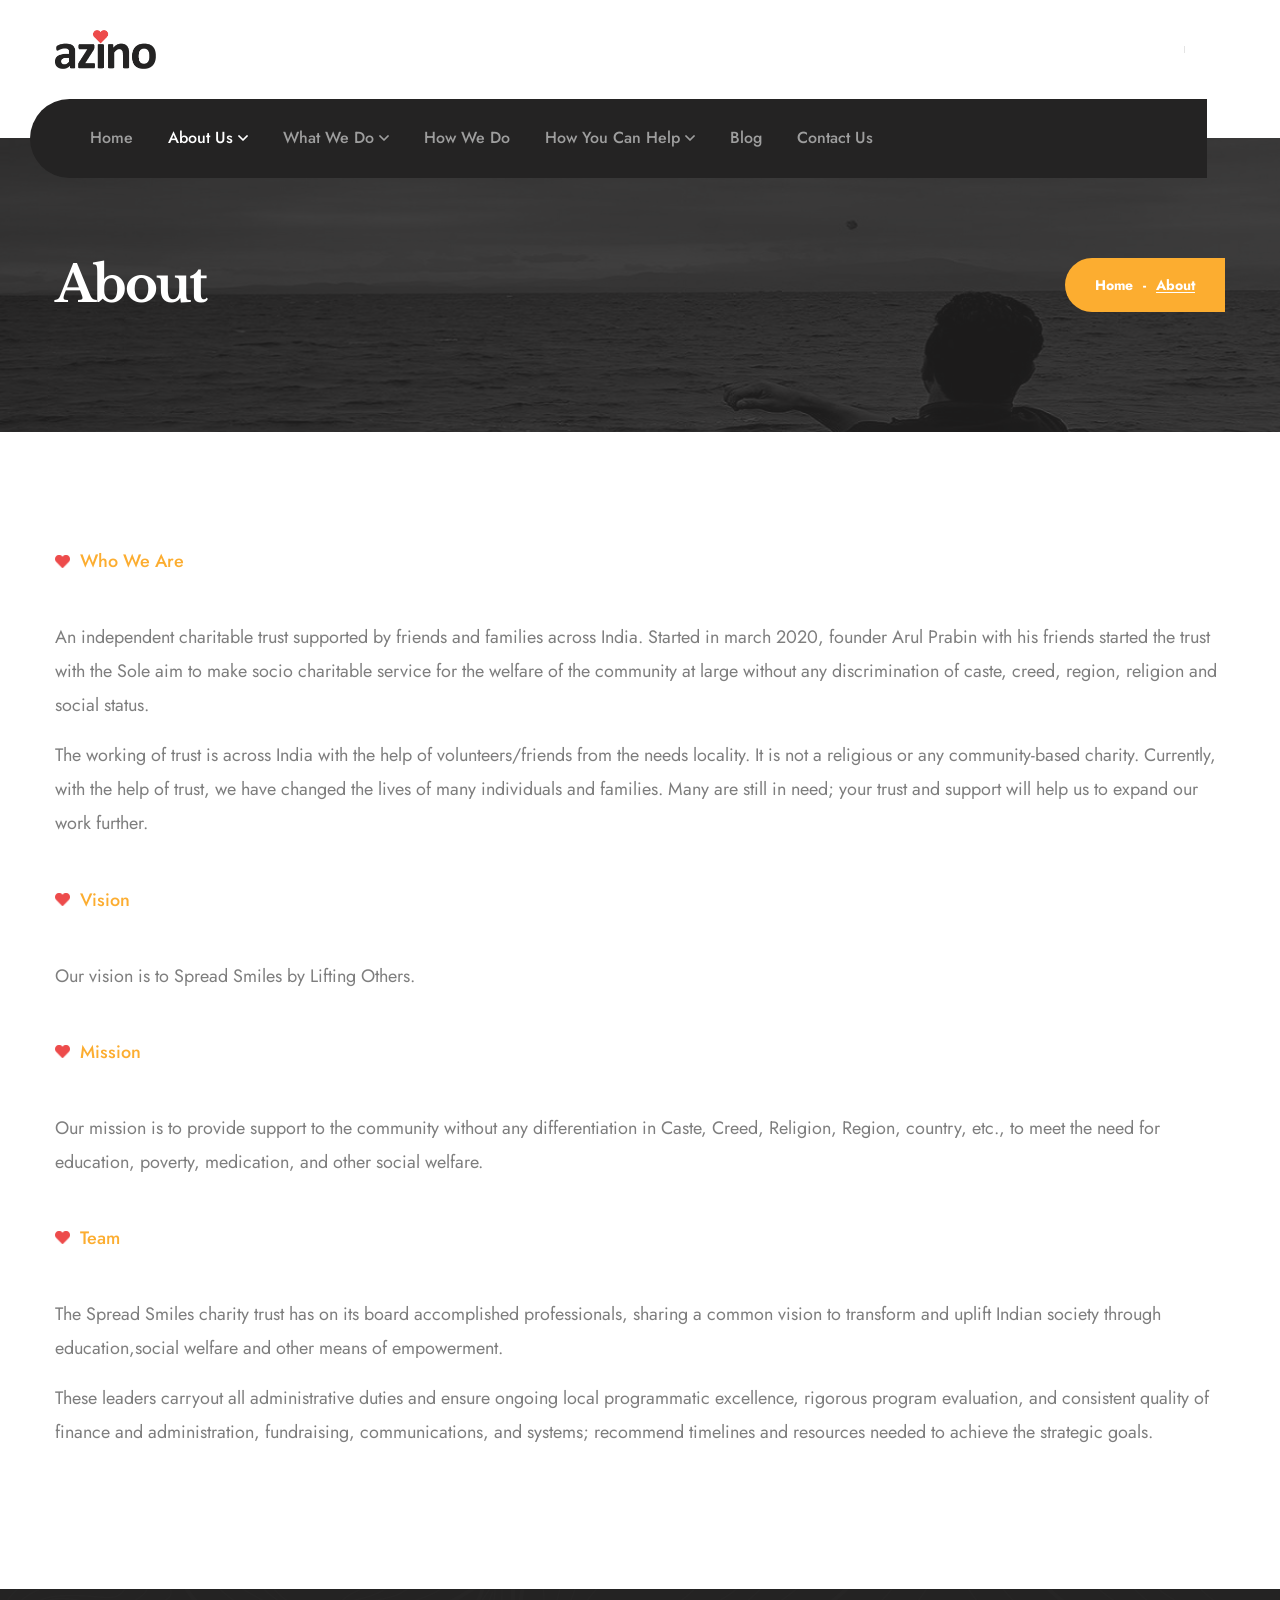
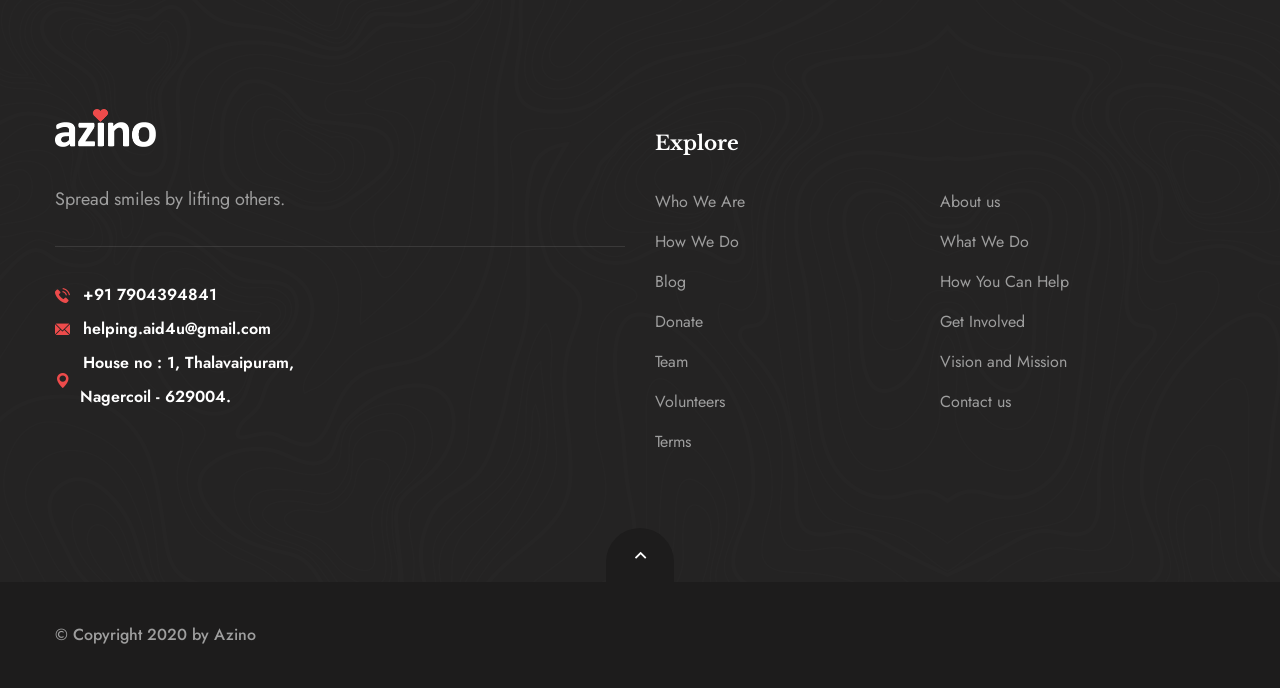
==== commit ec298c77: "Update about.html" ====
--- a/about.html
+++ b/about.html
@@ -4,7 +4,7 @@
 <head>
     <meta charset="UTF-8">
     <meta name="viewport" content="width=device-width, initial-scale=1.0">
-    <title>About || Azino || Charity HTML Template</title>
+    <title>About || Spread Smiles By Lifting Others</title>
     <!-- favicons Icons -->
     <link rel="apple-touch-icon" sizes="180x180" href="assets/images/favicons/apple-touch-icon.png">
     <link rel="icon" type="image/png" sizes="32x32" href="assets/images/favicons/favicon-32x32.png">
@@ -141,7 +141,7 @@
             <div class="page-header__bg" style="background-image: url(assets/images/backgrounds/page-header-1-1.jpg);"></div>
             <!-- /.page-header__bg -->
             <div class="container">
-                <h2>About Page</h2>
+                <h2>About </h2>
                 <ul class="thm-breadcrumb list-unstyled dynamic-radius">
                     <li><a href="index.html">Home</a></li>
                     <li>-</li>
@@ -307,4 +307,4 @@
     <script src="assets/js/theme.js"></script>
 </body>
 
-</html>+</html>
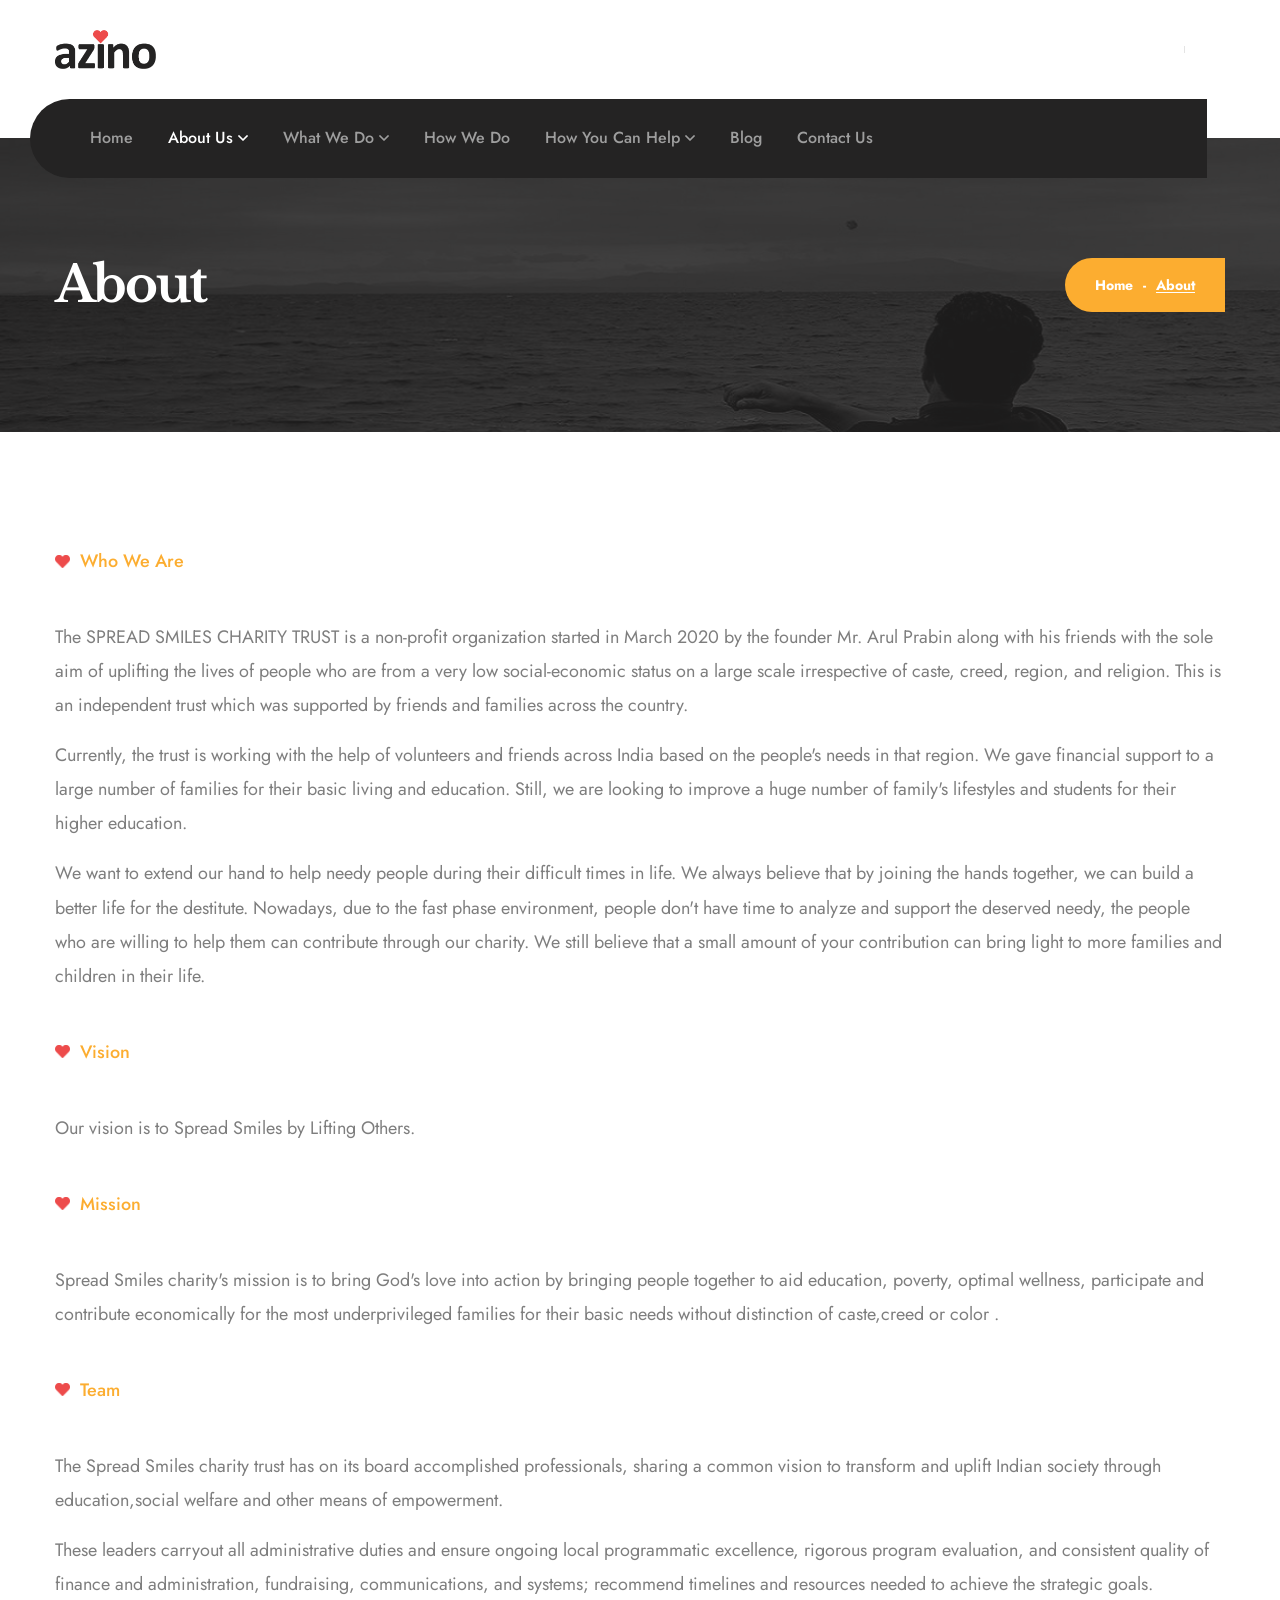
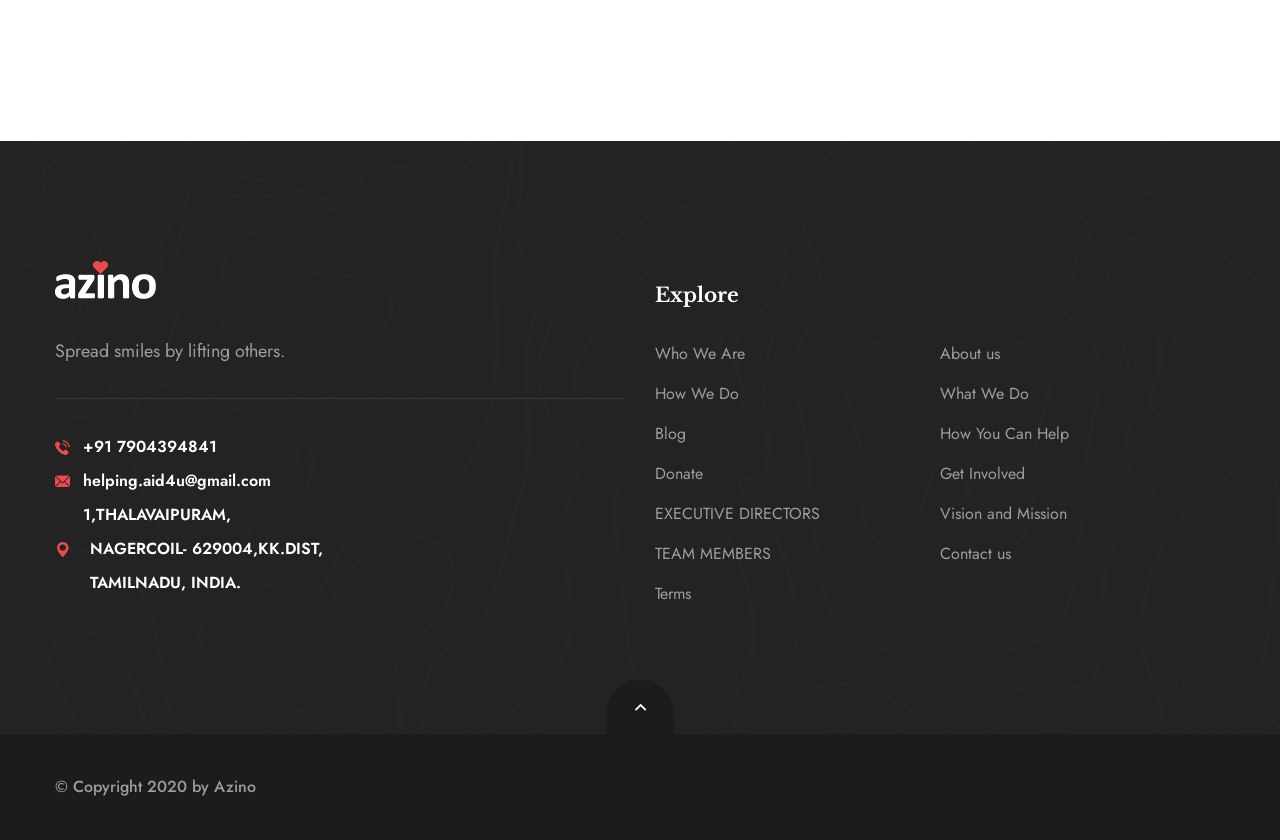
==== commit a567ee14: "Have Done Corrections" ====
--- a/about.html
+++ b/about.html
@@ -91,8 +91,8 @@
                             <ul>
                                 <li><a href="who-are-we.html">Who Are We</a></li>
                                 <li><a href="vision-mission.html">Vision and Mission</a></li>
-								<li><a href="team.html">Team</a></li>
-								<li><a href="volunteers.html">Our Volunteers</a></li>
+								<li><a href="team.html">​EXECUTIVE​ ​DIRECTORS</a></li>
+								<li><a href="volunteers.html">TEAM MEMBERS</a></li>
 								<li><a href="faqs.html">FAQs</a></li>
                             </ul>
                         </li>
@@ -162,8 +162,10 @@
                     </div><!-- /.row -->
                 </div><!-- /.team-about__top -->
                 <div class="about-team">
-					<p>An independent charitable trust supported by friends and families across India. Started in march 2020, founder Arul Prabin with his friends started the trust with the Sole aim to make socio charitable service for the welfare of the community at large without any discrimination of caste, creed, region, religion and social status.</p>
-					<p>The working of trust is across India with the help of volunteers/friends from the needs locality. It is not a religious or any community-based charity. Currently, with the help of trust, we have changed the lives of many individuals and families. Many are still in need; your trust and support will help us to expand our work further.</p>
+					<p>The SPREAD SMILES CHARITY TRUST is a non-profit organization started in           March 2020 by the founder Mr. Arul Prabin along with his friends with the sole               aim of uplifting the lives of people who are from a very low social-economic              status on a large scale irrespective of caste, creed, region, and religion. This is              
+an independent trust which was supported by friends and families across the            country. </p>
+					<p>Currently, the trust is working with the help of volunteers and friends across India              based on the people's needs in that region. We gave financial support to a large               number of families for their basic living and education. Still, we are looking to              improve a huge number of family's lifestyles and students for their higher education.</p>
+					<p>We want to extend our hand to help needy people during their difficult times in life.                We always believe that by joining the hands together, we can build a better life for the                 destitute. Nowadays, due to the fast phase environment, people don't have time to             analyze and support the deserved needy, the people who are willing to help them can               contribute through our charity. We still believe that a small amount of your             contribution can bring light to more families and children in their life. </p>
 				</div>
             </div><!-- /.container -->
 			<br />
@@ -193,7 +195,7 @@
                     </div><!-- /.row -->
                 </div><!-- /.team-about__top -->
                 <div class="about-team">
-					<p>Our mission is to provide support to the community without any differentiation in Caste, Creed, Religion, Region, country, etc., to meet the need for education, poverty, medication, and other social welfare.</p>
+					<p>Spread Smiles charity's mission is to bring God's love into action by bringing people              together to aid education, poverty, optimal wellness, participate and contribute          economically for the most underprivileged families for their basic needs without           distinction of caste,creed or color .</p>
 				</div>
             </div><!-- /.container -->
 			<br />
@@ -232,7 +234,7 @@
                                 <ul class="list-unstyled footer-widget__contact">
                                     <li><a href="tel:9179-04394841"><i class="azino-icon-telephone"></i>+91 7904394841</a></li>
                                     <li><a href="mailto:helping.aid4u@gmail.com"><i class="azino-icon-email"></i>helping.aid4u@gmail.com</a></li>
-                                    <li><a href="#"><i class="azino-icon-pin"></i>House no : 1, Thalavaipuram, <br />&nbsp;&nbsp;&nbsp;&nbsp; Nagercoil - 629004.</a></li>
+                                    <li><a href="#"><i class="azino-icon-pin"></i>1,THALAVAIPURAM, <br /> &nbsp; &nbsp;&nbsp;&nbsp;&nbsp;&nbsp;NAGERCOIL- 629004,KK.DIST,<br />&nbsp; &nbsp;&nbsp;&nbsp;&nbsp;&nbsp;TAMILNADU, INDIA.</a></li>
                                 </ul><!-- /.footer-widget__contact -->
                             </div><!-- /.footer-widget footer-widget__about -->
                         </div><!-- /.col-lg-3 col-md-6 col-sm-12 -->
@@ -248,9 +250,9 @@
 									<li><a href="how-you-can-help.html">How You Can Help</a></li>
                                     <li><a href="donate.html">Donate</a></li>
 									<li><a href="get-involved.html">Get Involved</a></li>
-									<li><a href="team.html">Team</a></li>
+									<li><a href="team.html">​EXECUTIVE​ ​DIRECTORS</a></li>
 									<li><a href="vision-mission.html">Vision and Mission</a></li>
-									<li><a href="volunteers.html">Volunteers</a></li>
+									<li><a href="volunteers.html">TEAM MEMBERS</a></li>
                                     <li><a href="contact.html">Contact us</a></li>
                                     <li><a href="faqs.html">Terms</a></li>
                                 </ul><!-- /.footer-widget__link-list -->
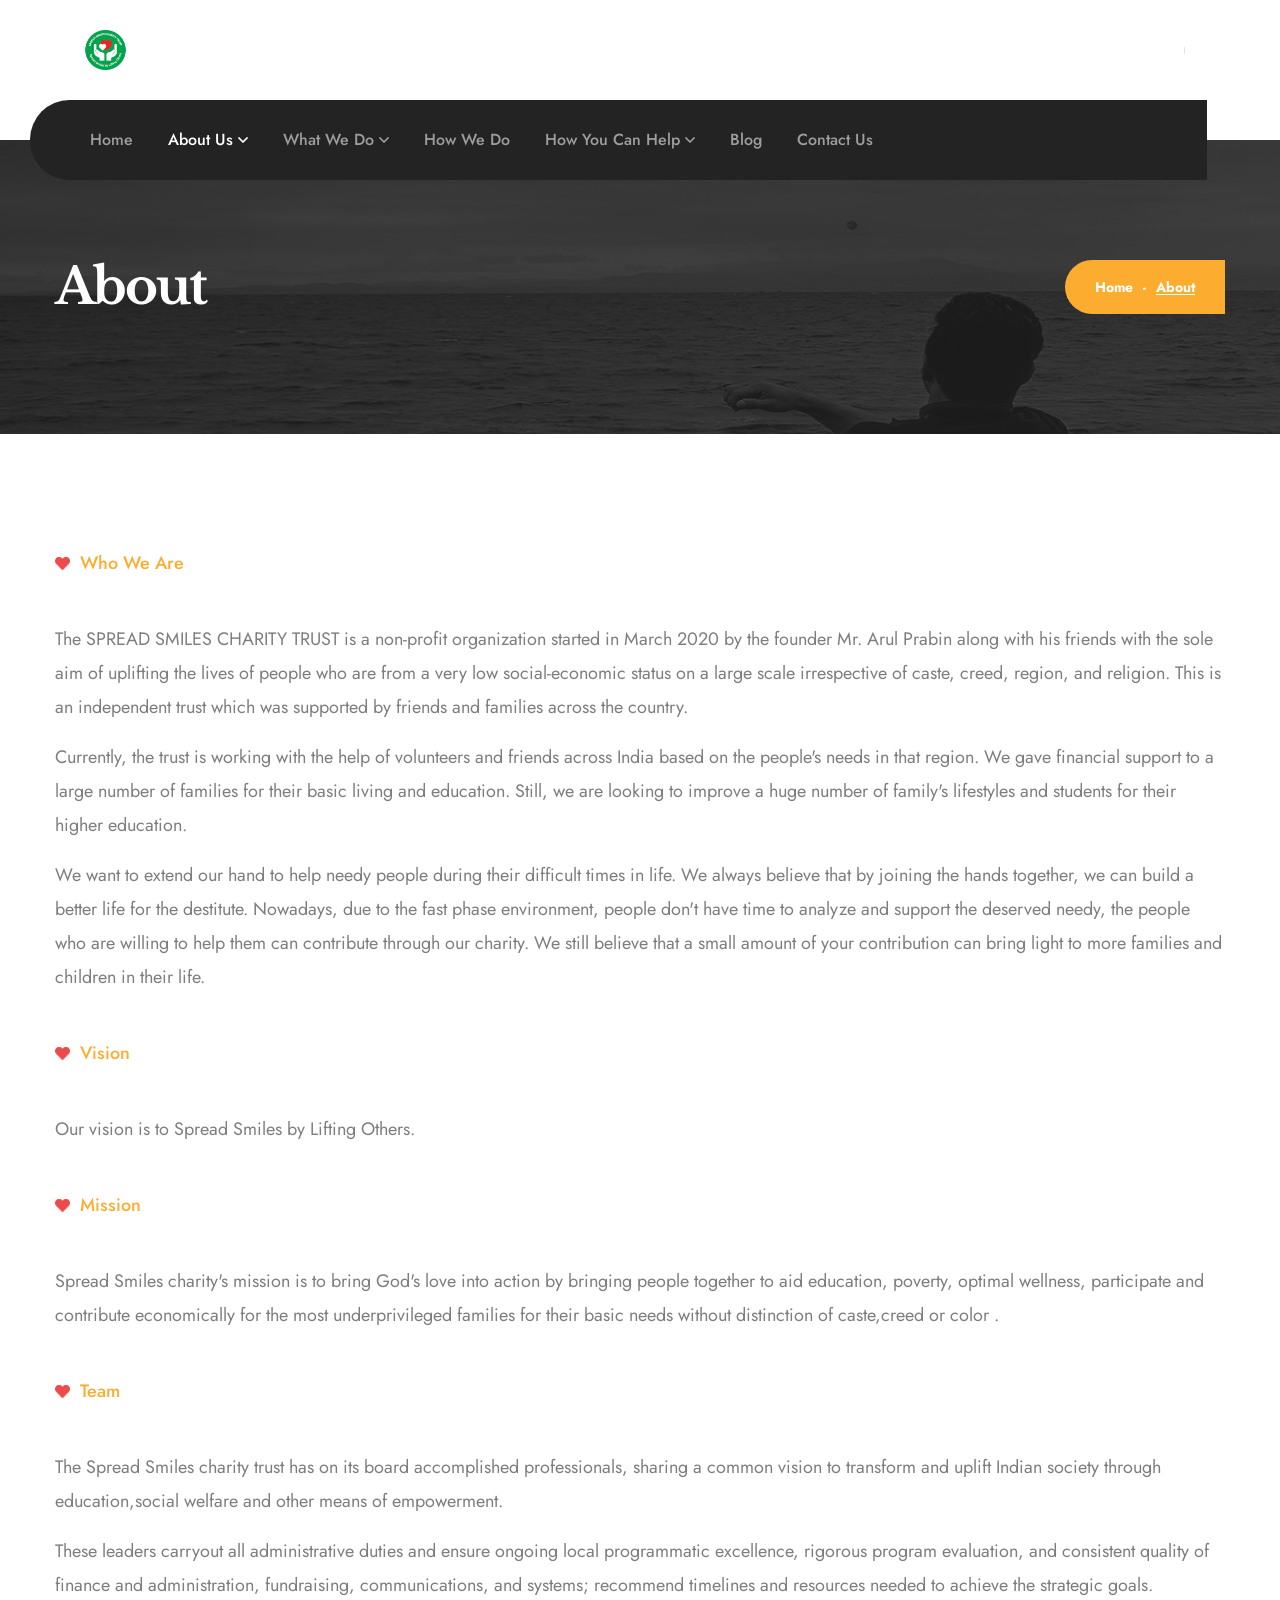
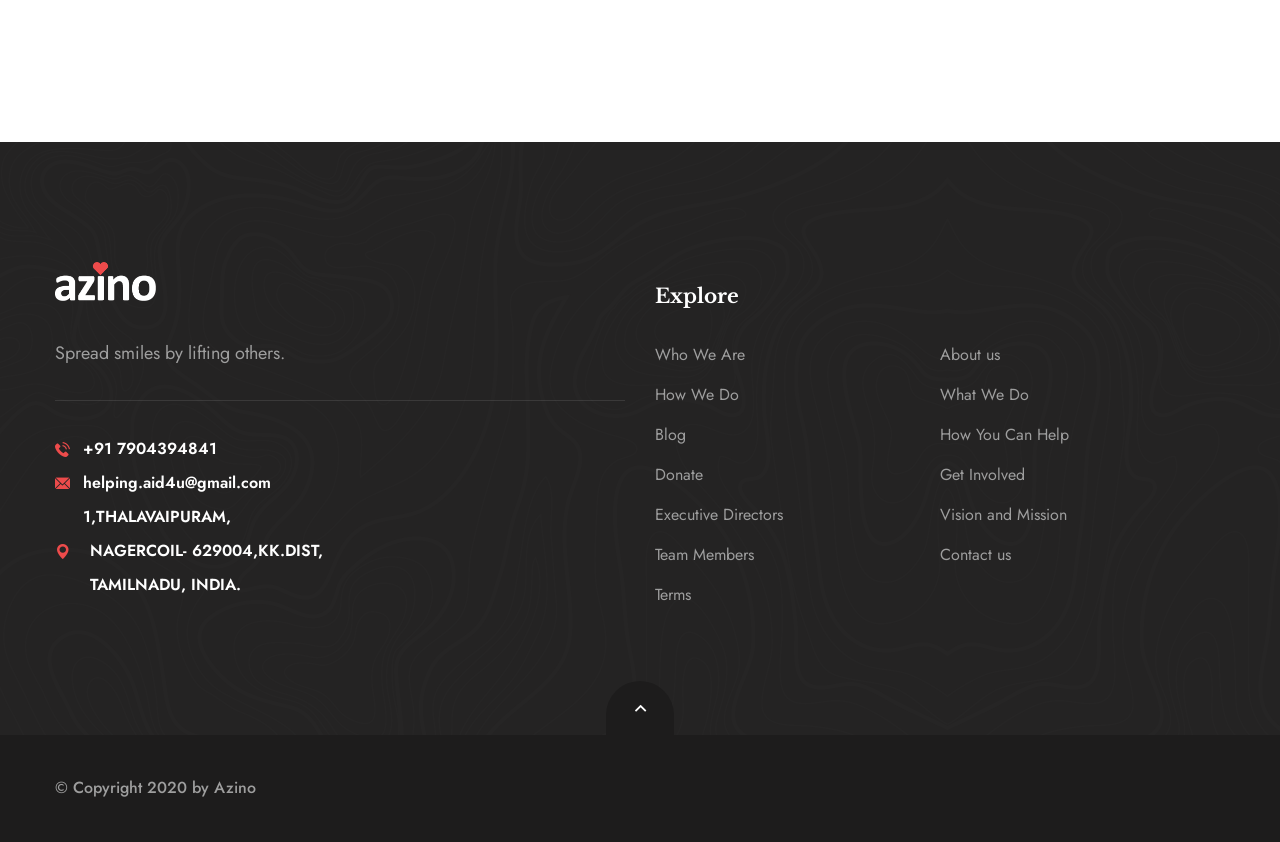
==== commit d2339f6d: "Update about.html" ====
--- a/about.html
+++ b/about.html
@@ -91,8 +91,8 @@
                             <ul>
                                 <li><a href="who-are-we.html">Who Are We</a></li>
                                 <li><a href="vision-mission.html">Vision and Mission</a></li>
-								<li><a href="team.html">​EXECUTIVE​ ​DIRECTORS</a></li>
-								<li><a href="volunteers.html">TEAM MEMBERS</a></li>
+								<li><a href="team.html">Executive Directors</a></li>
+								<li><a href="volunteers.html">Team Members</a></li>
 								<li><a href="faqs.html">FAQs</a></li>
                             </ul>
                         </li>
@@ -250,9 +250,9 @@
 									<li><a href="how-you-can-help.html">How You Can Help</a></li>
                                     <li><a href="donate.html">Donate</a></li>
 									<li><a href="get-involved.html">Get Involved</a></li>
-									<li><a href="team.html">​EXECUTIVE​ ​DIRECTORS</a></li>
+									<li><a href="team.html">Executive Directors</a></li>
 									<li><a href="vision-mission.html">Vision and Mission</a></li>
-									<li><a href="volunteers.html">TEAM MEMBERS</a></li>
+									<li><a href="volunteers.html">Team Members</a></li>
                                     <li><a href="contact.html">Contact us</a></li>
                                     <li><a href="faqs.html">Terms</a></li>
                                 </ul><!-- /.footer-widget__link-list -->
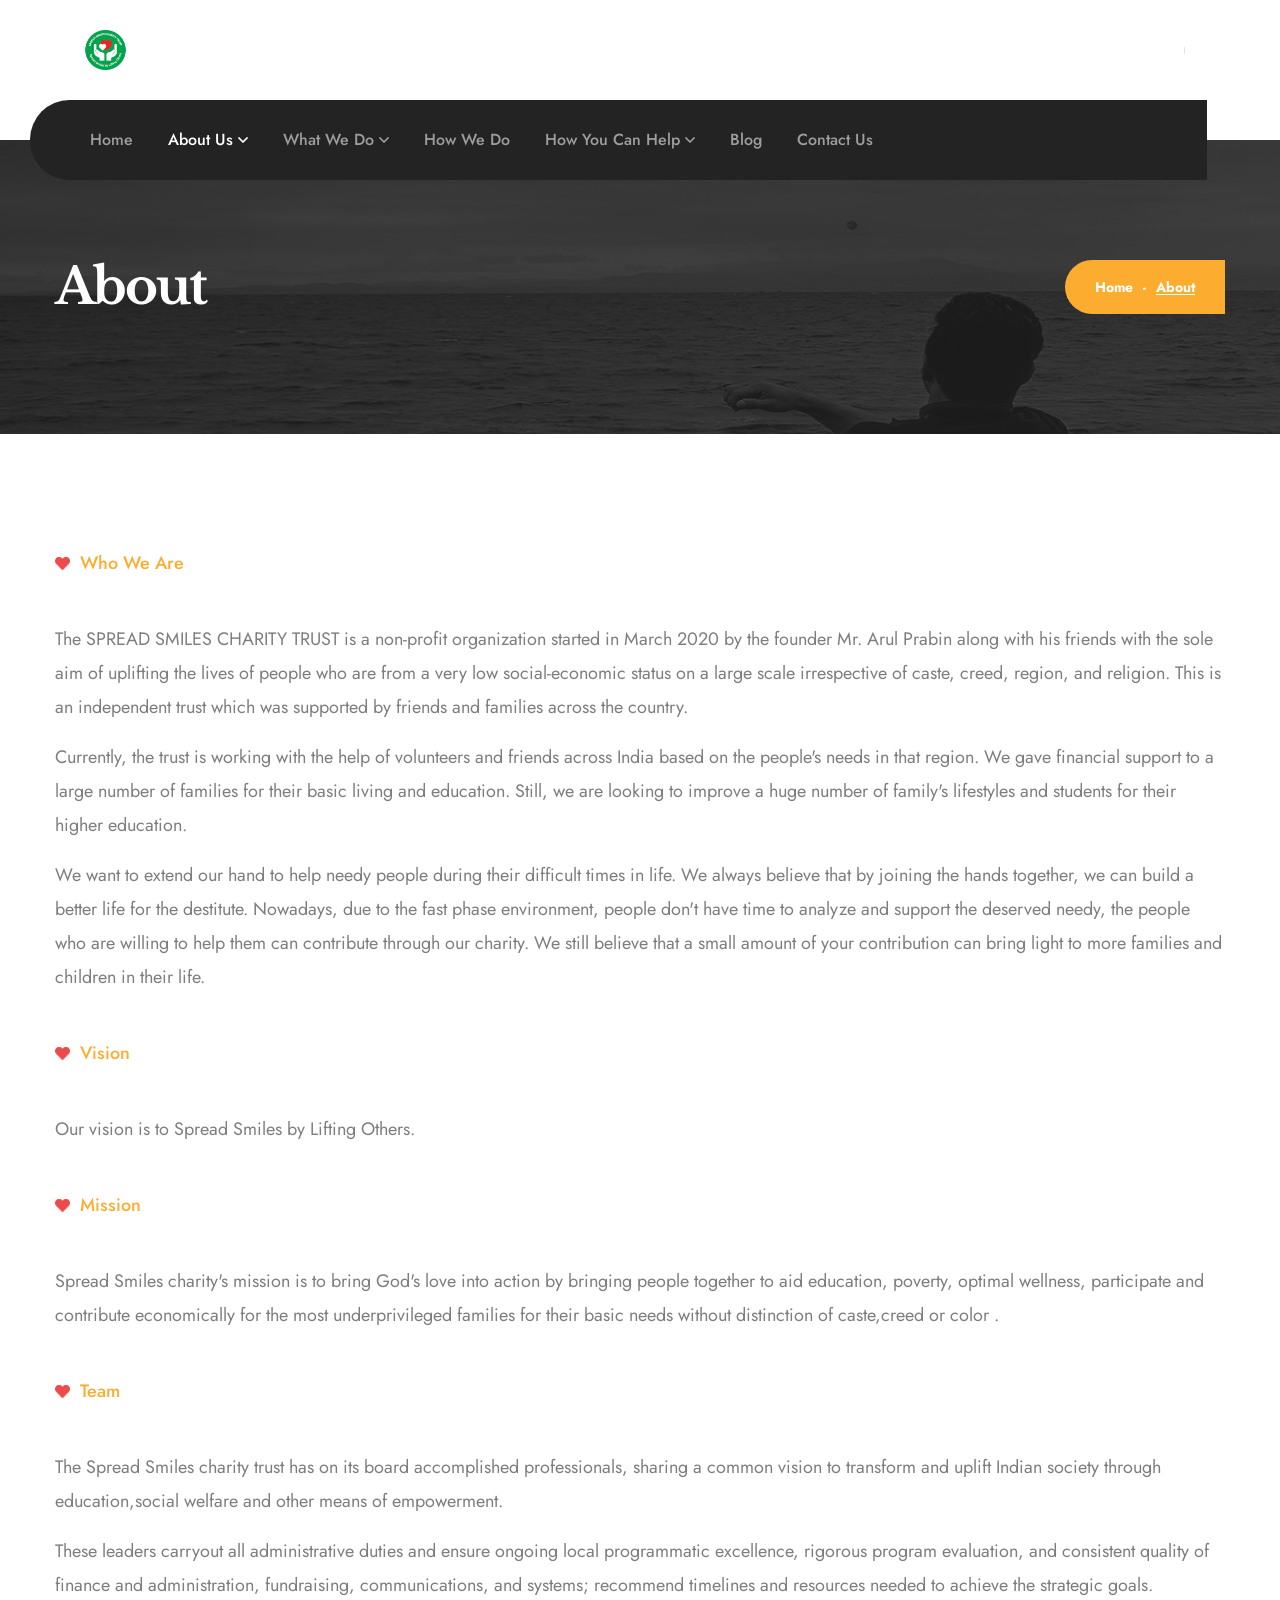
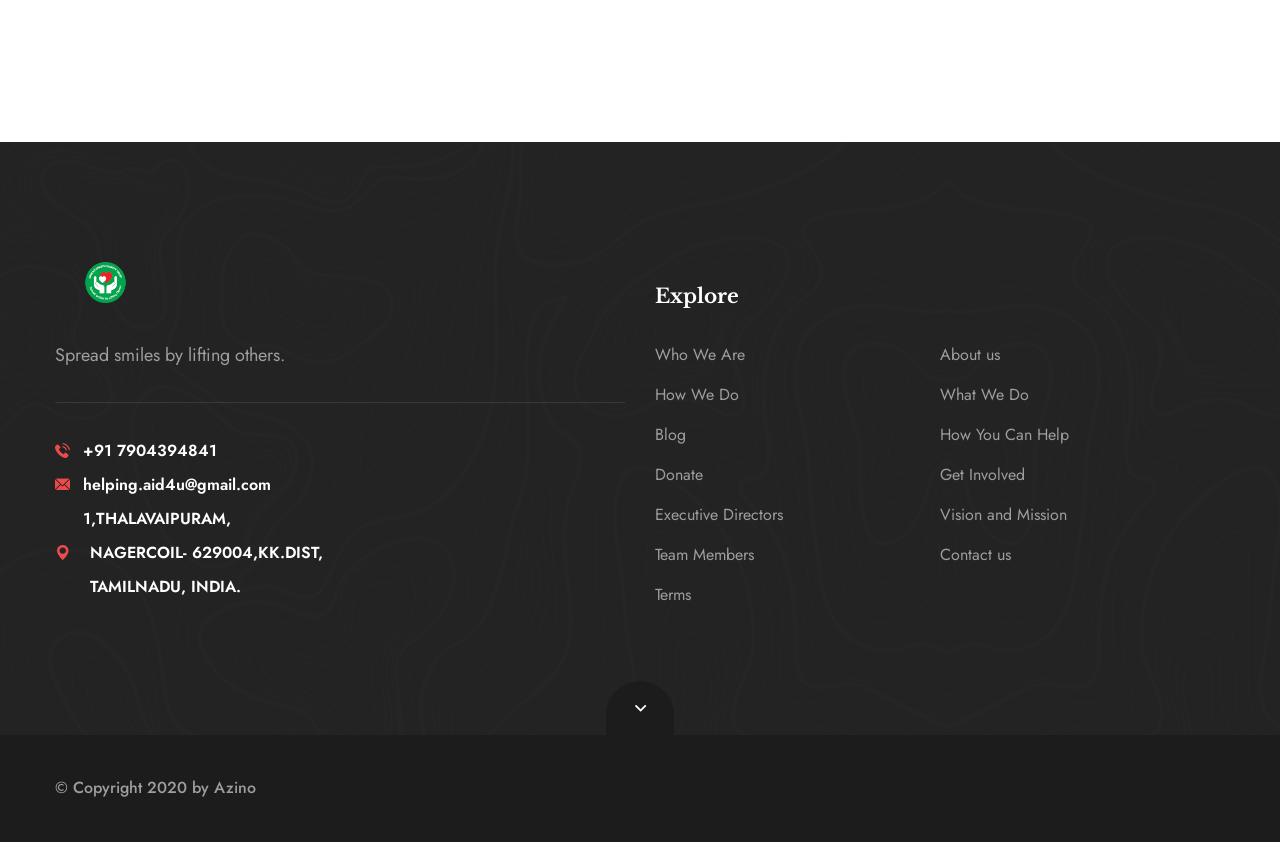
==== commit 5f4f01fb: "Update about.html" ====
--- a/about.html
+++ b/about.html
@@ -263,7 +263,7 @@
             </div><!-- /.main-footer -->
             <div class="footer-bottom">
                 <div class="container">
-                    <span class="scroll-to-top scroll-to-target" data-target="html"><i class="far fa-angle-up"></i></span>
+                    <span class="scroll-to-top scroll-to-target" data-target="html"><i class="far fa-angle-down"></i></span>
                     <p>© Copyright 2020 by Azino</p>
                 </div><!-- /.container -->
             </div><!-- /.footer-bottom -->
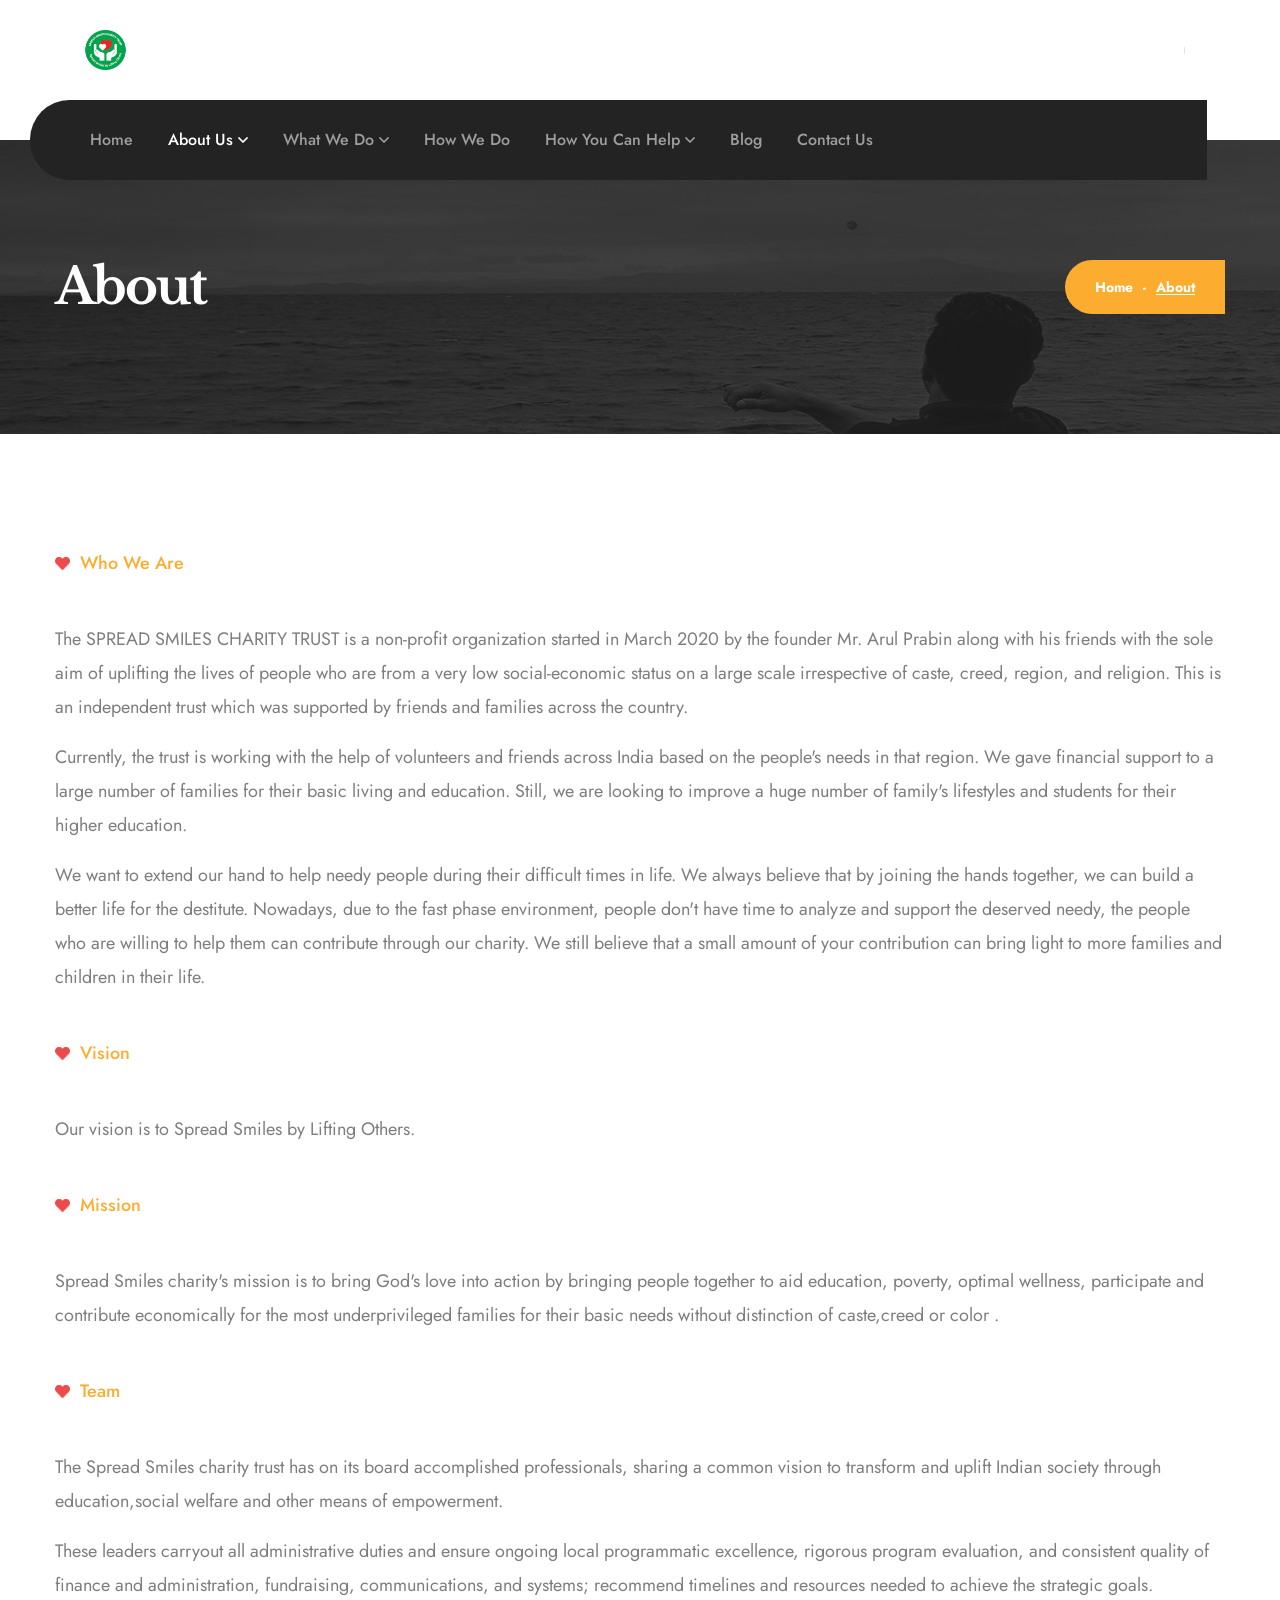
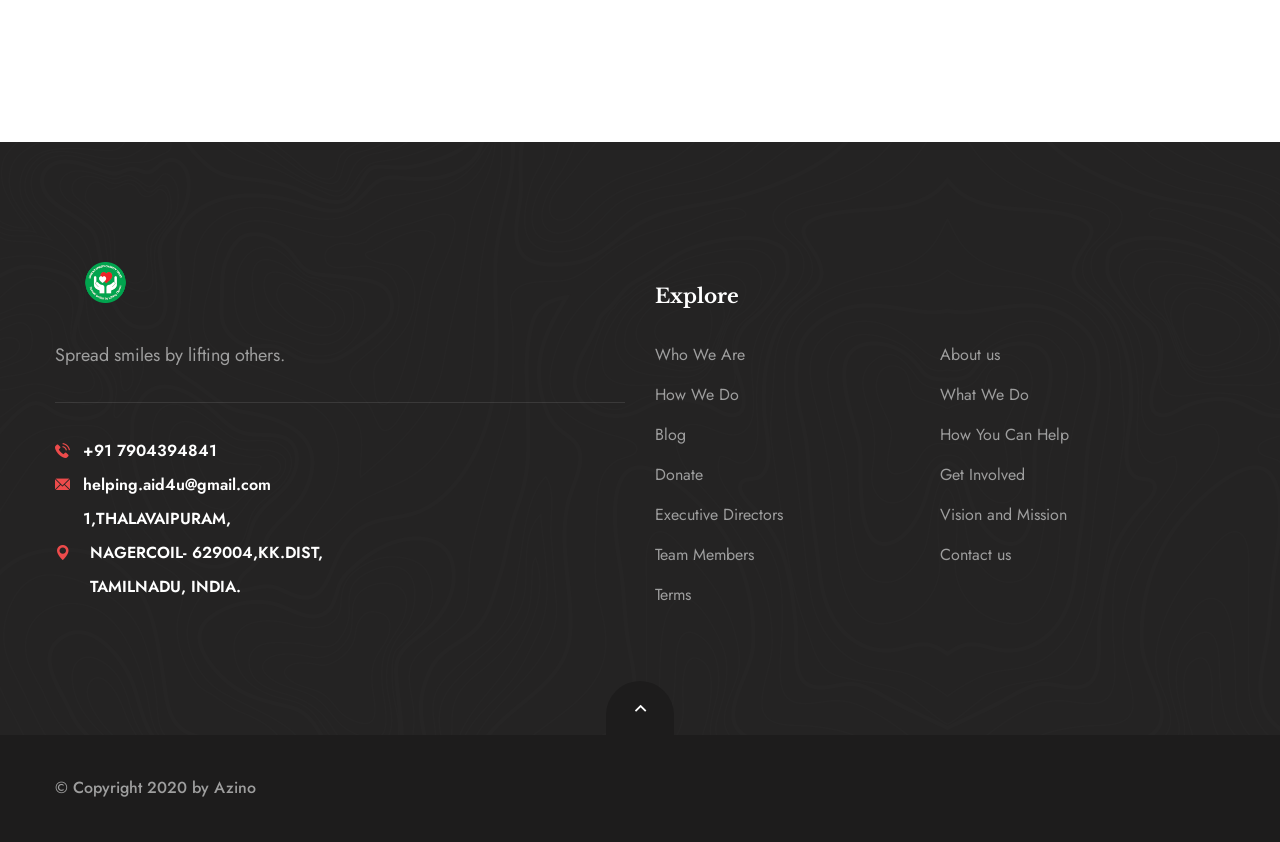
==== commit 940d93f4: "Update about.html" ====
--- a/about.html
+++ b/about.html
@@ -263,7 +263,7 @@
             </div><!-- /.main-footer -->
             <div class="footer-bottom">
                 <div class="container">
-                    <span class="scroll-to-top scroll-to-target" data-target="html"><i class="far fa-angle-down"></i></span>
+                    <span class="scroll-to-top scroll-to-target" data-target="html"><i class="far fa-angle-up"></i></span>
                     <p>© Copyright 2020 by Azino</p>
                 </div><!-- /.container -->
             </div><!-- /.footer-bottom -->
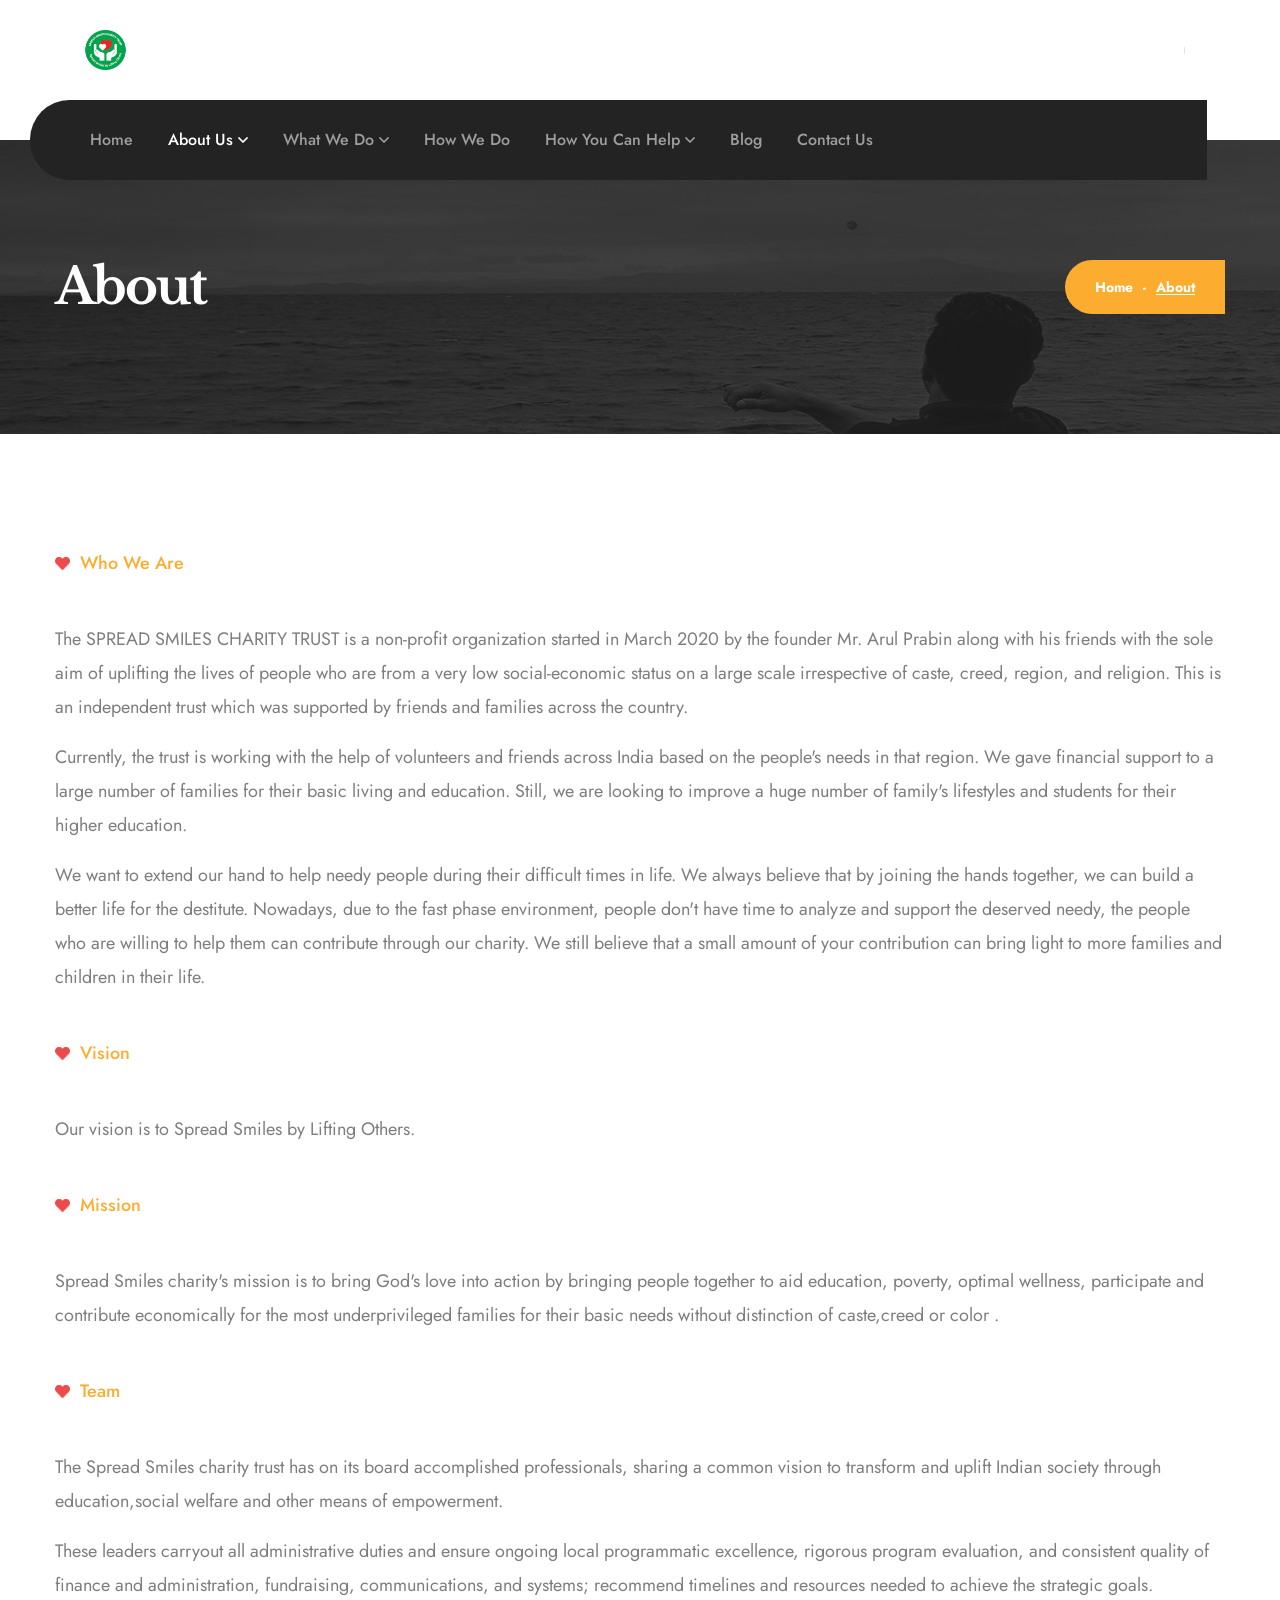
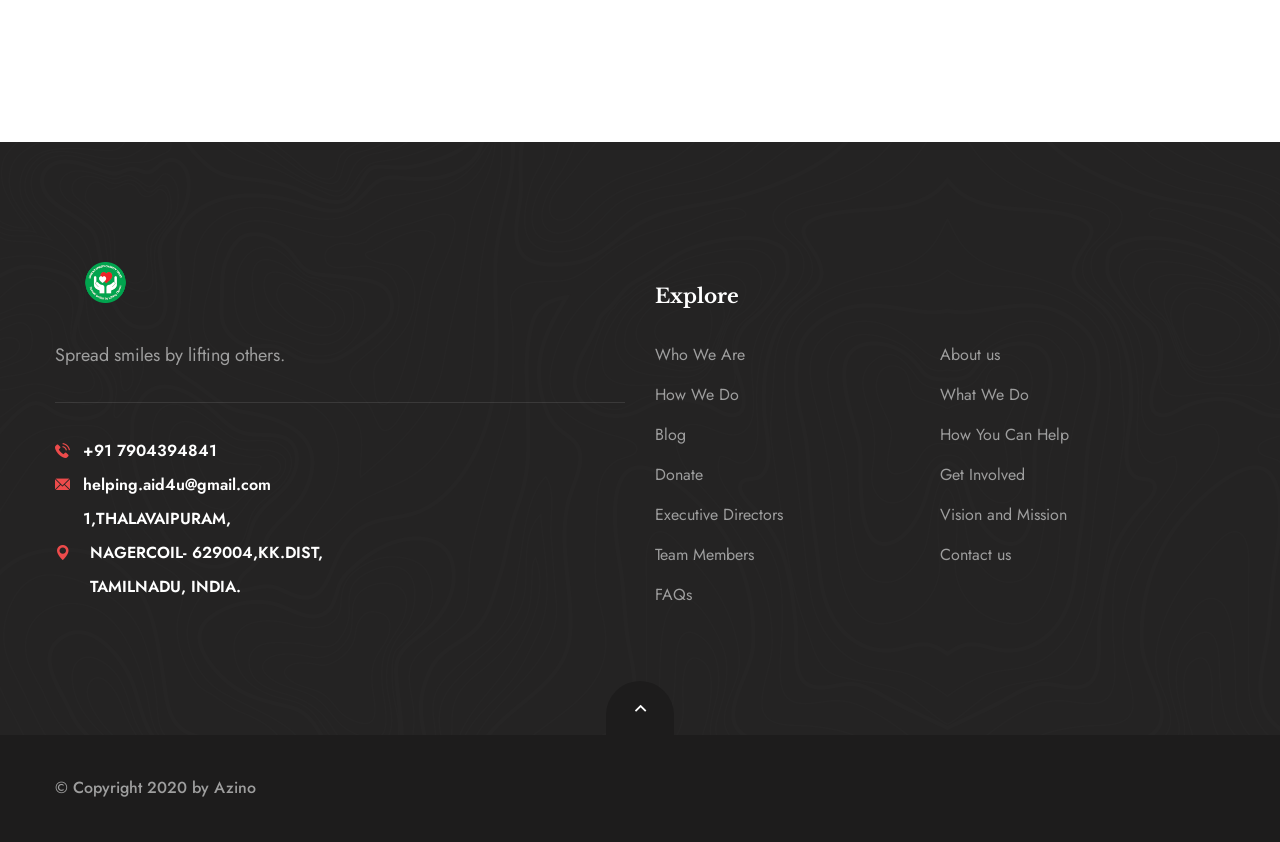
==== commit ef3a1395: "Update about.html" ====
--- a/about.html
+++ b/about.html
@@ -242,7 +242,7 @@
                             <div class="footer-widget footer-widget__link mb-40">
                                 <h3 class="footer-widget__title">Explore</h3><!-- /.footer-widget__title -->
                                 <ul class="list-unstyled footer-widget__link-list">
-                                    <li><a href="who-we-are.html">Who We Are</a></li>
+                                    <li><a href="who-are-we.html">Who We Are</a></li>
                                     <li><a href="about.html">About us</a></li>
                                     <li><a href="how-we-do.html">How We Do</a></li>
                                     <li><a href="what-we-do.html">What We Do</a></li>
@@ -254,7 +254,7 @@
 									<li><a href="vision-mission.html">Vision and Mission</a></li>
 									<li><a href="volunteers.html">Team Members</a></li>
                                     <li><a href="contact.html">Contact us</a></li>
-                                    <li><a href="faqs.html">Terms</a></li>
+                                    <li><a href="faqs.html">FAQs</a></li>
                                 </ul><!-- /.footer-widget__link-list -->
                             </div><!-- /.footer-widget footer-widget__link -->
                         </div><!-- /.col-lg-3 col-md-6 col-sm-12 -->
--- a/assets/css/main.css
+++ b/assets/css/main.css
@@ -3276,6 +3276,7 @@
 .main-slider .swiper-slide {
   position: relative;
   background-color: #151414;
+Height:800px;
 }
 
 .main-slider .image-layer {
@@ -7543,14 +7544,113 @@
 font-weight:400;
  }
  button{
-	
+width:55px;
+height:55px;
+transform:scale(0.7,0.7);
+  background: white;
 	 color:black;
-	 text-align:center;
+	 
 	 float:right;
-	 bottom:35px;
-	 background-color:yellow;
+	 
+  overflow: hidden;
+  transition: .4s;
+	 
+	 
+	 bottom:40px;
+	 border:none;
+	 cursor:pointer;
+	 font-size:15px;
+	 border-radius:50%;
  }
- .faq-body,.collapse{
+button:hover{
+   background:black;
+   color: white;
+   overflow:hidden;
+   border:none;
+outline:none;
+  } 
+#new1{
+ font-size:32px;
+
+    position: absolute;
+    margin-top:10px;
+    top:2%;
+    right:30%;
+   bottom:20px;
+}
+#new2{
+ font-size:32px;
+ position: absolute;
+    margin-top:10px;
+    top:2%;
+    right:30%;
+   bottom:20px;
+}
+#new3{
+ font-size:32px;
+position: absolute;
+    margin-top:10px;
+    top:2%;
+    right:30%;
+   bottom:20px;
+}
+#new4{
+ font-size:32px;
+position: absolute;
+    margin-top:10px;
+    top:2%;
+    right:30%;
+   bottom:20px;
+}
+#new5{
+ font-size:32px;
+position: absolute;
+    margin-top:10px;
+    top:2%;
+    right:30%;
+   bottom:20px;
+}
+#new6{
+ font-size:32px;
+position: absolute;
+    margin-top:10px;
+    top:2%;
+    right:30%;
+   bottom:20px;
+}
+#new7{
+ font-size:32px;
+position: absolute;
+    margin-top:10px;
+    top:2%;
+    right:30%;
+   bottom:20px;
+}
+#new8{
+ font-size:32px;
+position: absolute;
+    margin-top:10px;
+    top:2%;
+    right:30%;
+   bottom:20px;
+}
+#new9{
+ font-size:32px;
+position: absolute;
+    margin-top:10px;
+    top:2%;
+    right:30%;
+   bottom:20px;
+}
+#new10{
+ font-size:32px;
+position: absolute;
+    margin-top:10px;
+    top:2%;
+    right:30%;
+   bottom:20px;
+}
+.faq-body,.collapse{
 	 padding:20px;
  }
 @media only screen and (min-width:300px){
@@ -7561,13 +7661,6 @@
  width:100%;
 
   }
-	
-
-	
-
-	margin-top:20px;
-
-	}
 
 .col-lg-11, .col-md-11, .col-sm-11
 
@@ -7596,4 +7689,109 @@
 
 	 padding:20px;
 }}
+@media only screen and (max-width:1000px){
+button{
+Width:30px;
+Height:30px;
+  background: white;
+	 color:black;
+	 transform:scale(1,1);
+	 float:right;
+	 
+  overflow: hidden;
+  transition: .4s;
+	 
+	 
+	 bottom:25px;
+	 border:none;
+	 cursor:pointer;
+	 font-size:15px;
+	 border-radius:80%;
+ }
+ #new1{
+font-size:21px;
+   position: absolute;
+   
+margin-top:16%;
+  margin-left:-3px;
+  }
+#new2{
+
+font-size:21px;
+   position: absolute;
+   
+margin-top:16%;
+  margin-left:-3px;
+  }
+#new3{
+font-size:21px;
+   position: absolute;
+   
+margin-top:16%;
+  margin-left:-3px;
+  }
+#new4{
+font-size:21px;
+   position: absolute;
+   
+margin-top:16%;
+  margin-left:-3px;
+  }
+#new5{
+font-size:21px;
+   position: absolute;
+   
+margin-top:16%;
+  margin-left:-3px;
+  }
+#new6{
+font-size:21px;
+   position: absolute;
+margin-top:16%;
+  margin-left:-3px;
+  }
+#new7{
+font-size:21px;
+   position: absolute;
+   
+margin-top:16%;
+  margin-left:-3px;
+  }
+#new8{
+font-size:21px;
+   position: absolute;
+   
+margin-top:16%;
+  margin-left:-3px;
+  }
+#new9{
+font-size:21px;
+   position: absolute;
+   
+margin-top:16%;
+  margin-left:-3px;
+  }
+#new10{
+font-size:21px;
+   position: absolute;
+   
+margin-top:16%;
+  margin-left:-3px;
+  }}
+button:hover{
+   background:black;
+   color: white;
+   overflow:hidden;
+   border:none;
+outline:none;
+  }
+
+  
+
+ 
+
+ 
+
+
+
 /*# sourceMappingURL=main.css.map */
